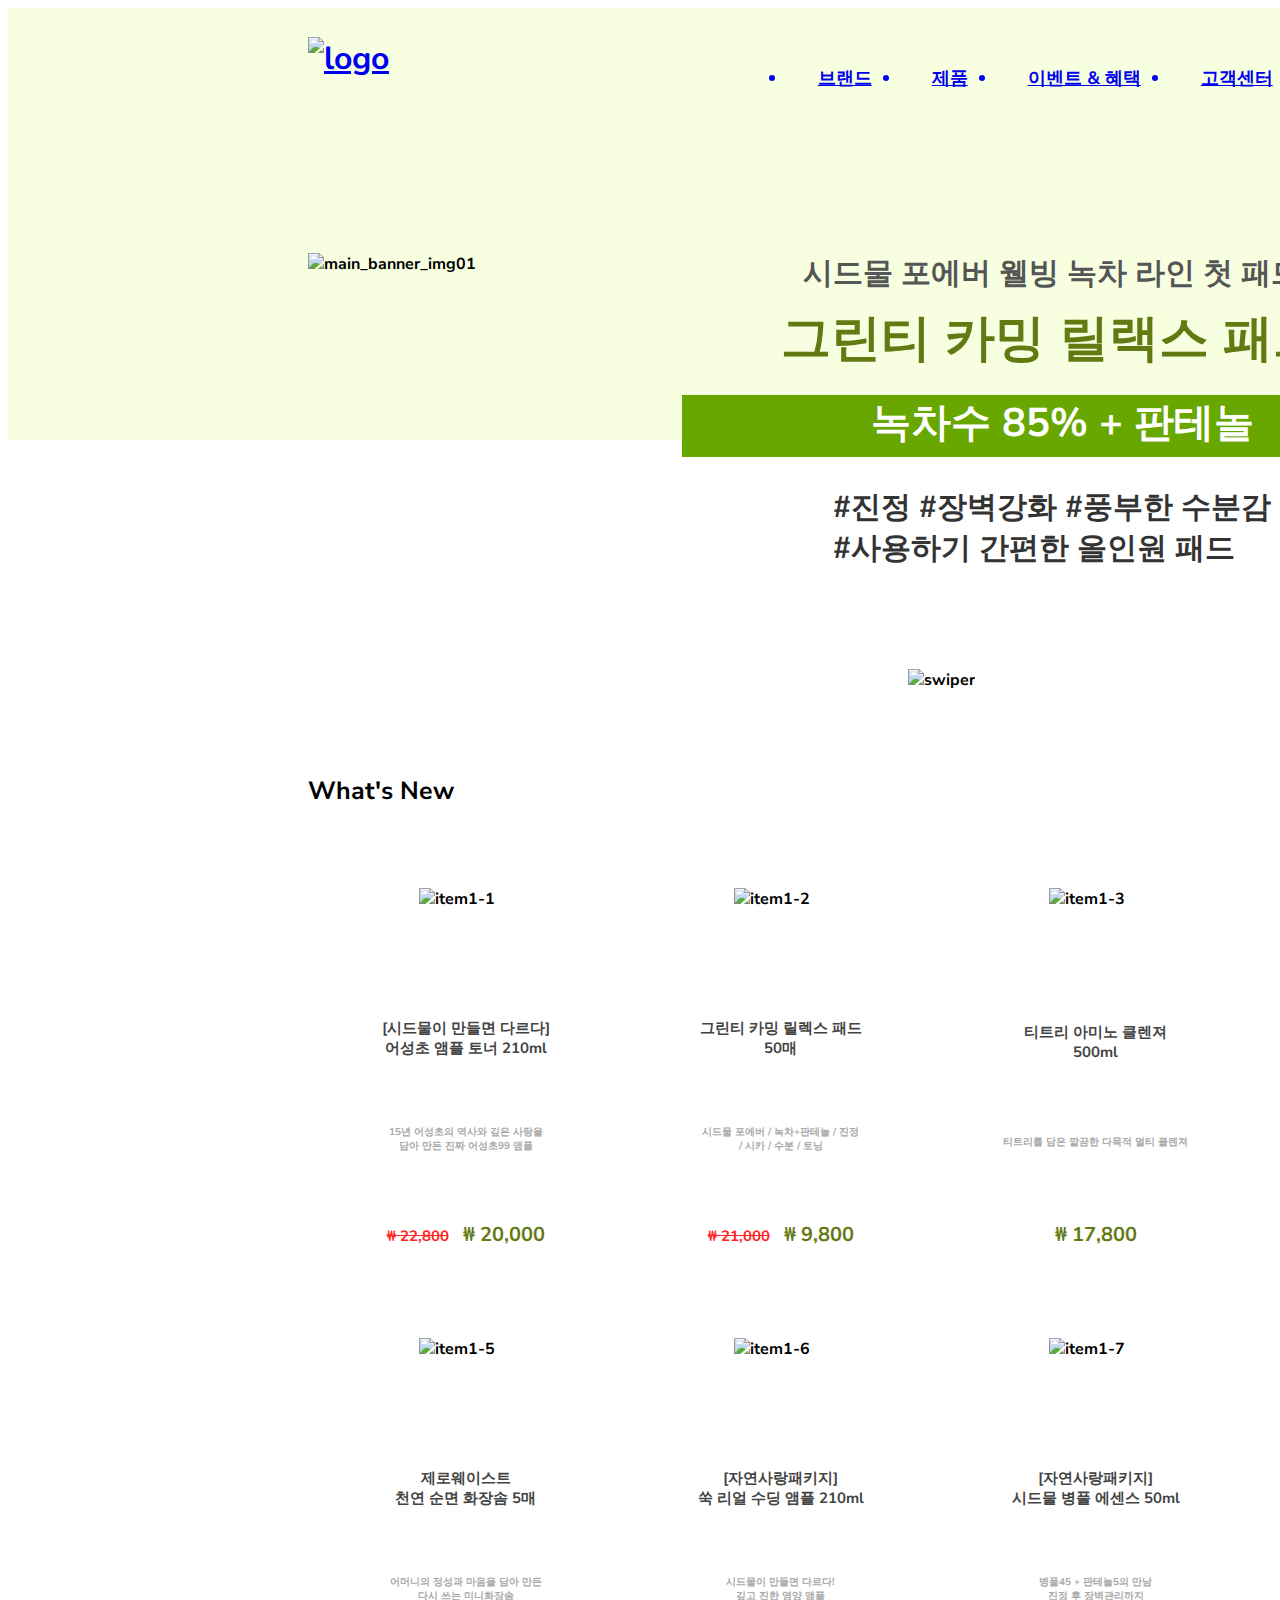
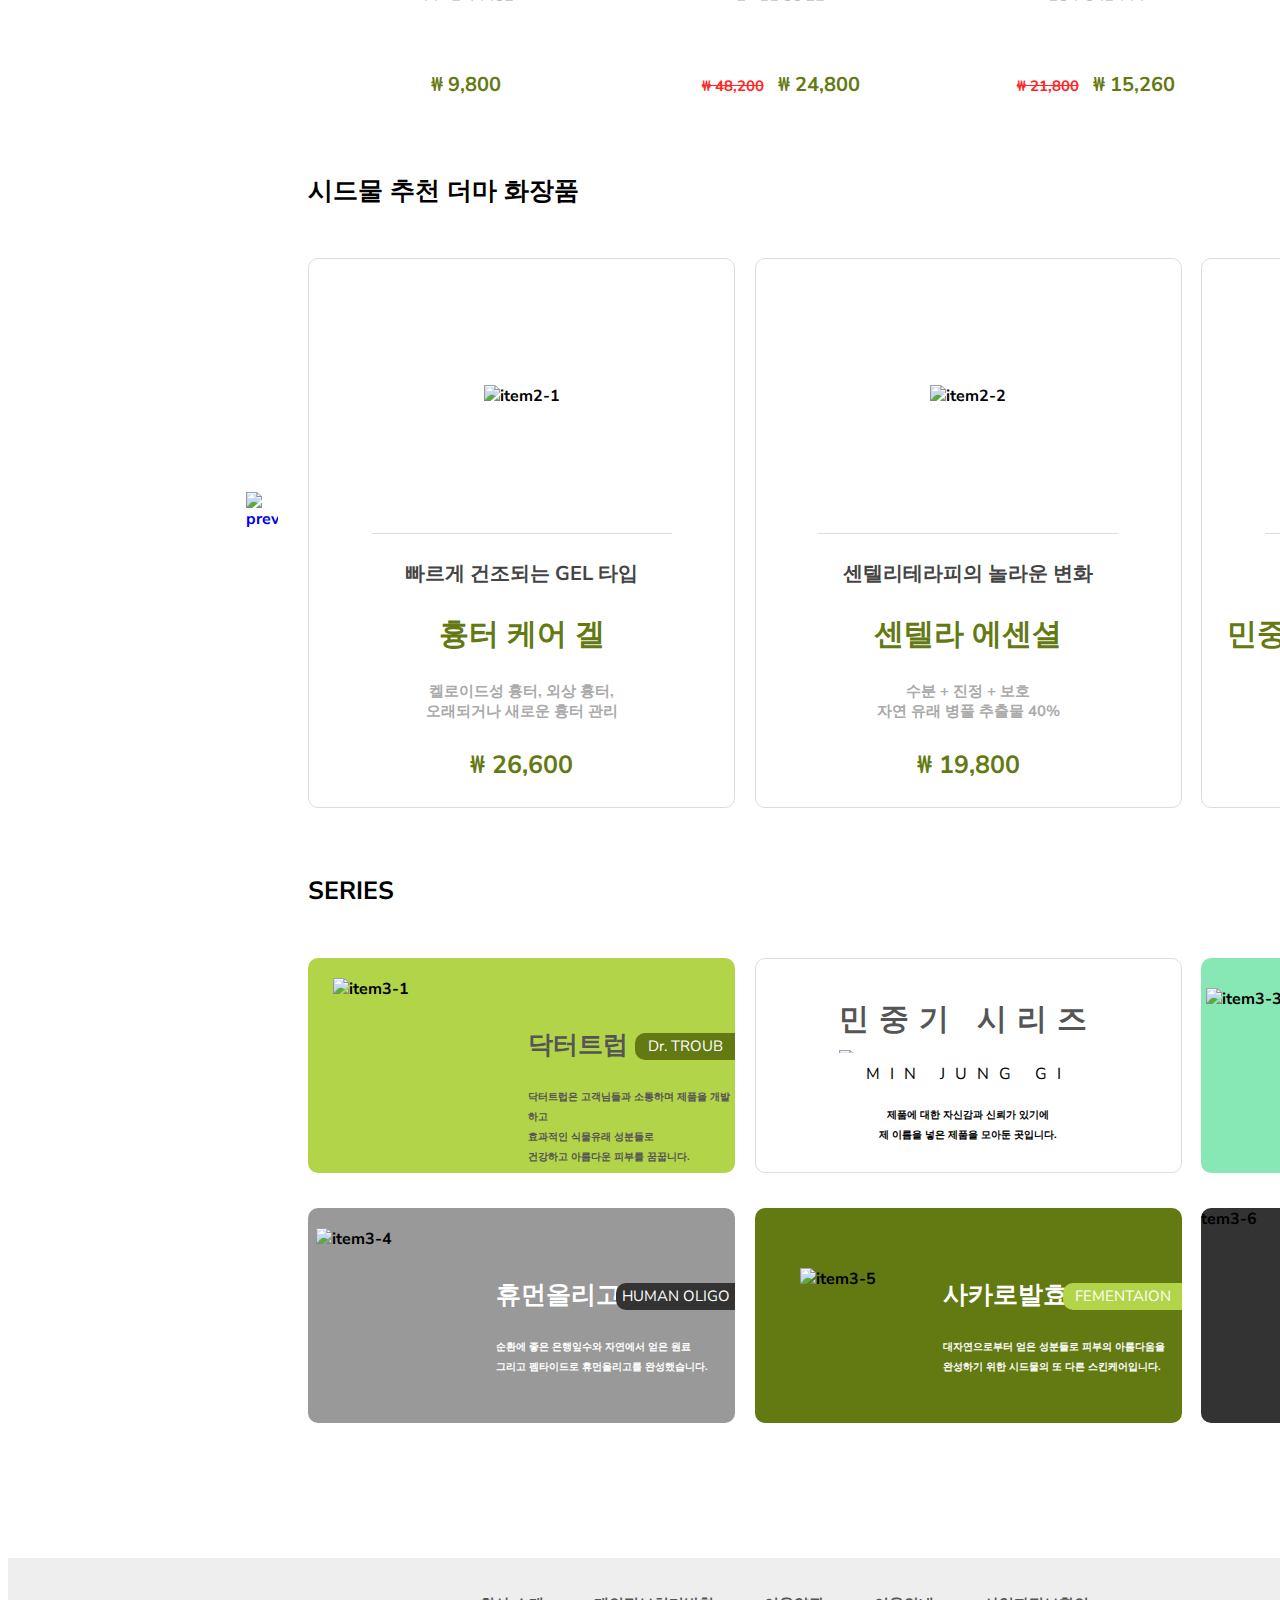
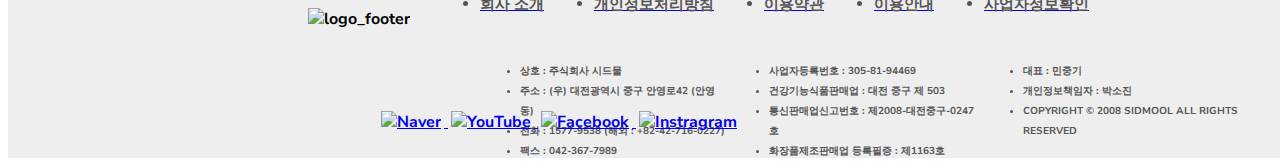
==== index.html @ 6f321678 "Add files via upload" ====
<!DOCTYPE html>
<html lang="en">
<head>
    <meta charset="UTF-8">
    <meta http-equiv="X-UA-Compatible" content="IE=edge">
    <meta name="viewport" content="width=device-width, initial-scale=1.0">
    <title>시드물 - 피부의 고향</title>
    <link rel="stylesheet" href="css/common/reset.css" type="text/css">
    <link rel="stylesheet" href="css/index.css" type="text/css">
    <link rel="preconnect" href="https://fonts.googleapis.com">
    <link rel="preconnect" href="https://fonts.gstatic.com" crossorigin>
    <link href="https://fonts.googleapis.com/css2?family=Nunito+Sans:ital,wght@0,200;0,300;0,400;0,600;0,700;0,800;0,900;1,200;1,300;1,400;1,600;1,700;1,800;1,900&display=swap" rel="stylesheet">
</head>
<body>
    <div id="wrap">
        <header>
            <div class="header_box">
                <h1>
                    <a href="index.html">
                        <img src="img/Logo.png" alt="logo">
                    </a>
                </h1>
                <nav>
                    <ul>
                        <a href="#">
                            <li>브랜드</li>
                        </a>
                        <a href="#">
                            <li>제품</li>
                        </a>
                        <a href="#">
                            <li>이벤트 &amp; 혜택</li>
                        </a>
                        <a href="#">
                            <li>고객센터</li>
                        </a>
                    </ul>
                </nav>
                <div class="header_icon">
                    <a href="#">
                        <img src="img/user.png" alt="로그인">
                    </a>
                    <a href="">
                        <img src="img/search.png" alt="검색">
                    </a>
                    <a href="">
                        <img src="img/shopping-bag.png" alt="장바구니">
                    </a>
                </div>
            </div>
        </header>
        <div class="main_banner">
            <div class="main_banner_bg"></div>
            <div class="main_banner_box">
                <img src="img/main_banner_img01.png" alt="main_banner_img01">
                <div class="main_banner_txt">
                    <div>시드물 포에버 웰빙 녹차 라인 첫 패드</div>
                    <div>그린티 카밍 릴랙스 패드</div><br>
                    <div class="banner_txt_box">
                        <span>녹차수 85% &#43; 판테놀</span>
                    </div>
                    <div>&#35;진정 &#35;장벽강화 &#35;풍부한 수분감<br>&#35;사용하기 간편한 올인원 패드</div>
                </div>
                <div class="swiper">
                    <img src="img/swiper.png" alt="swiper">
                </div>
            </div>
        </div>
        <section id="contents1">
            <div class="contents1_title">
                <div>What's New</div>
                <div>
                    <a href="#">자세히 보기</a>
                </div>
            </div>
            <div class="contents1_items">
                <div class="item1-1">
                    <img src="img/item1-1.png" alt="item1-1">
                    <div>&#91;시드물이 만들면 다르다&#93;<br>어성초 앰플 토너 210ml</div>
                    <div>15년 어성초의 역사와 깊은 사랑을<br>담아 만든 진짜 어성초99 앰플</div>
                    <div>
                        <span>&#8361; 22,800</span>
                        <span>&nbsp; &#8361; 20,000</span>
                    </div>
                </div>
                <div class="item1-2">
                    <img src="img/item1-2.png" alt="item1-2">
                    <div>그린티 카밍 릴렉스 패드<br>50매</div>
                    <div>시드물 포에버 &#47; 녹차&#43;판테놀 &#47; 진정<br>&#47; 시카 &#47; 수분 &#47; 토닝</div>
                    <div>
                        <span>&#8361; 21,000</span>
                        <span>&nbsp; &#8361; 9,800</span>
                    </div>
                </div>
                <div class="item1-3">
                    <img src="img/item1-3.png" alt="item1-3">
                    <div>티트리 아미노 클렌져<br>500ml</div>
                    <div>티트리를 담은 깔끔한 다목적 멀티 클렌져</div>
                    <div>&#8361; 17,800</div>
                </div>
                <div class="item1-4">
                    <img src="img/item1-4.png" alt="item1-4">
                    <div>닥터트럽 블래미쉬 스팟<br>리퀴드 컨실러 10g</div>
                    <div>스팟 앰플 컨실러 케어<br>&#43; 커버력 만족 100%</div>
                    <div>&#8361; 12,800</div>
                </div>
                <div class="item1-5">
                    <img src="img/item1-5.png" alt="item1-5">
                    <div>제로웨이스트<br>천연 순면 화장솜 5매</div>
                    <div>어머니의 정성과 마음을 담아 만든<br>다시 쓰는 미니화장솜</div>
                    <div>&#8361; 9,800</div>
                </div>
                <div class="item1-6">
                    <img src="img/item1-6.png" alt="item1-6">
                    <div>&#91;자연사랑패키지&#93;<br>쑥 리얼 수딩 앰플 210ml</div>
                    <div>시드물이 만들면 다르다&#33;<br>깊고 진한 영양 앰플</div>
                    <div>
                        <span>&#8361; 48,200</span>
                        <span>&nbsp; &#8361; 24,800</span>
                    </div>
                </div>
                <div class="item1-7">
                    <img src="img/item1-7.png" alt="item1-7">
                    <div>&#91;자연사랑패키지&#93;<br>시드물 병풀 에센스 50ml</div>
                    <div>병풀45 &#43; 판테놀5의 만남<br>진정 후 장벽관리까지</div>
                    <div>
                        <span>&#8361; 21,800</span>
                        <span>&nbsp; &#8361; 15,260</span>
                    </div>
                </div>
                <div class="item1-8">
                    <img src="img/item1-8.png" alt="item1-8">
                    <div>갈라톡사이드 앰플 수면팩<br>40ml &#91;1&#43;1&#93;</div>
                    <div>잠자는 동안 아름다워지는<br>꿈같은 스킨케어</div>
                    <div>&#8361; 16,800</div>
                </div>
            </div>
        </section>
        <section id="contents2">
            <div class="contents2_title">시드물 추천 더마 화장품</div>
            <span class="prev">
                <a href="#">
                    <img src="img/prev.png" alt="prev">
                </a>
            </span>
            <span class="contents2_items">
                <div class="item2-1">
                    <div>
                        <img src="img/item2-1.png" alt="item2-1">
                    </div>
                    <p></p>
                    <div class="item2-1_txt">
                        <div>빠르게 건조되는 GEL 타입</div>
                        <div>흉터 케어 겔</div>
                        <div>켈로이드성 흉터, 외상 흉터,<br>오래되거나 새로운 흉터 관리</div>
                        <div>&#8361; 26,600</div>
                    </div>
                </div>
                <div class="item2-2">
                    <div>
                        <img src="img/item2-2.png" alt="item2-2">
                    </div>
                    <p></p>
                    <div class="item2-2_txt">
                        <div>센텔리테라피의 놀라운 변화</div>
                        <div>센텔라 에센셜</div>
                        <div>수분 &#43; 진정 &#43; 보호<br>자연 유래 병풀 추출물 40%</div>
                        <div>&#8361; 19,800</div>
                    </div>
                </div>
                <div class="item2-3">
                    <div>
                        <img src="img/item2-3.png" alt="item2-3">
                    </div>
                    <p></p>
                    <div class="item2-3_txt">
                        <div>바이오 기능성 화장품</div>
                        <div>민중기 피브로블라스트 앰플</div>
                        <div>rh-bFGF 20ppm 99%<br>민감한 붉은 피부, 깊은 주름 피부</div>
                        <div>&#8361; 69,800</div>
                    </div>
                </div>
            </span>
            <span class="next">
                <a href="#">
                    <img src="img/next.png" alt="next">
                </a>
            </span>
        </section>
        <section id="contents3">
            <div class="contents3_title">SERIES</div>
            <div class="contents3_items">
                <div class="item3-1">
                    <img src="img/item3-1.png" alt="item3-1">
                    <div>
                        <span>닥터트럽</span>
                        <div class="item3-1_txt_box">
                            <div>Dr. TROUB</div>
                        </div>
                        <div>
                            닥터트럽은 고객님들과 소통하며 제품을 개발하고<br>효과적인 식물유래 성분들로<br>건강하고 아름다운 피부를 꿈꿉니다.
                        </div>
                    </div>
                </div>
                <div class="item3-2">
                    <div>민중기 시리즈</div>
                    <img src="img/item3-2.png" alt="item3-2">
                    <div>MIN JUNG GI</div>
                    <div>
                        제품에 대한 자신감과 신뢰가 있기에<br>제 이름을 넣은 제품을 모아둔 곳입니다.
                    </div>
                </div>
                <div class="item3-3">
                    <img src="img/item3-3.png" alt="item3-3">
                    <div>
                        <span>뷰리즈</span>
                        <div class="item3-3_txt_box">
                            <div>BEAUREEZE</div>
                        </div>
                        <div>Beautiful &#43; Breeze</div>
                        <div>
                            뷰리즈는 아름다움을 담은 봄바람이라는 의미가 담긴<br>시드물이 만들어가는 퍼퓸 화장품 브랜드입니다.
                        </div>
                    </div>
                </div>
                <div class="item3-4">
                    <img src="img/item3-4.png" alt="item3-4">
                    <div>
                        <span>휴먼올리고</span>
                        <div class="item3-4_txt_box">
                            <div>HUMAN OLIGO</div>
                        </div>
                        <div>
                            순환에 좋은 은행잎수와 자연에서 얻은 원료<br>그리고 펨타이드로 휴먼올리고를 완성했습니다.
                        </div>
                    </div>
                </div>
                <div class="item3-5">
                    <img src="img/item3-5.png" alt="item3-5">
                    <div>
                        <span>사카로발효</span>
                        <div class="item3-5_txt_box">
                            <div>FEMENTAION</div>
                        </div>
                        <div>
                            대자연으로부터 얻은 성분들로 피부의 아름다움을<br>완성하기 위한 시드물의 또 다른 스킨케어입니다.
                        </div>
                    </div>
                </div>
                <div class="item3-6">
                    <img src="img/item3-6.png" alt="item3-6">
                    <div>
                        <span>아크바이</span>
                        <div class="item3-6_txt_box">
                            <div>ACBYE</div>
                        </div>
                        <div>
                            대자연으로부터 얻은 성분들로 피부의 아름다움을<br>완성하기 위한 시드물의 또 다른 스킨케어입니다.
                        </div>
                    </div>
                </div>
            </div>
        </section>
        <footer>
            <div class="footer_box">
                <img src="img/Logo(footer).png" alt="logo_footer">
                <div class="footer_txt">
                    <div>
                        <ul>
                            <a href="#">
                                <li>회사 소개</li>
                            </a>
                            <a href="#">
                                <li>개인정보처리방침</li>
                            </a>
                            <a href="#">
                                <li>이용약관</li>
                            </a>
                            <a href="#">
                                <li>이용안내</li>
                            </a>
                            <a href="#">
                                <li>사업자정보확인</li>
                            </a>
                        </ul>
                    </div>
                    <div>
                        <ul>
                            <li>상호 &#58; 주식회사 시드물</li>
                            <li>주소 &#58; &#40;우&#41; 대전광역시 중구 안영로42 &#40;안영동&#41;</li>
                            <li>전화 &#58; 1577-9538 &#40;해외 &#58; &#43;82-42-716-0227&#41;</li>
                            <li>팩스 &#58; 042-367-7989</li>
                        </ul>
                        <ul>
                            <li>사업자등록번호 &#58; 305-81-94469</li>
                            <li>건강기능식품판매업 &#58; 대전 중구 제 503</li>
                            <li>통신판매업신고번호 &#58; 제2008-대전중구-0247호</li>
                            <li>화장품제조판매업 등록필증 &#58; 제1163호</li>
                        </ul>
                        <ul>
                            <li>대표 &#58; 민중기</li>
                            <li>개인정보책임자 &#58; 박소진</li>
                            <li>COPYRIGHT &copy; 2008 SIDMOOL ALL RIGHTS RESERVED</li>
                        </ul>
                    </div>
                </div>
                <span class="sns">
                    <a href="#">
                        <img src="img/n.png" alt="Naver">
                    </a>
                    <a href="#">
                        <img src="img/youtube.png" alt="YouTube">
                    </a>
                    <a href="#">
                        <img src="img/facebook.png" alt="Facebook">
                    </a>
                    <a href="#">
                        <img src="img/instagram.png" alt="Instragram">
                    </a>
                </span>
                <span>
                    <a href="#">
                        <img src="img/up-arrow.png" alt="top">
                    </a>
                </span>
            </div>
        </footer>
    </div>
</body>
</html>
---- css/index.css ----
@charset "utf-8";

@font-face {
    font-family: 'NanumSquareRound';
    src: url('https://cdn.jsdelivr.net/gh/projectnoonnu/noonfonts_two@1.0/NanumSquareRound.woff') format('woff');
    font-weight: normal;
    font-style: normal;
}

body {
    font-family: 'Nunito Sans', 'NanumSquareRound';
    font-weight: bold;
}

#wrap {
    width: 1920px;
    overflow: hidden;
}

header {
    width: 100%;
    height: 100px;
    background-color: #f8ffe0;
}

.header_box {
    width: 1320px;
    height: 100px;
    margin: 0 auto;
    display: flex;
    align-items: center;
}

h1 {
    width: 204px;
}

header h1 img {
    width: 193px;
    height: 52px;
}

.header_icon img:hover {
    transform: scale(1.2);
}

nav {
    width: 895px;
    height: 20px;
}

nav > ul {
    display: flex;
    justify-content: flex-end;
    font-size: 18px;
}

nav li {
    padding: 0 30px;
}

nav li:hover {
    color: #637912;
}

.header_icon {
    padding-left: 70px;
    display: flex;
    align-items: center;
}

.header_icon img {
    padding-left: 30px;
}

.main_banner {
    width: 100%;
    height: 600px;
    position: relative;
    display: flex;
    justify-content: center;
}

.main_banner_bg {
    position: absolute;
    width: 100%;
    height: 332px;
    background-color: #f8ffe0;    
}

.main_banner_box {
    position: absolute;
    width: 1320px;
    margin-top: 145px;
}

.main_banner_box img {
    float: left;
}

.main_banner_txt {
    display: flex;
    flex-direction: column;
    align-items: center;
}

.main_banner_txt div:first-child {
    font-size: 30px;
    font-weight: bold;
    color: #555;
    margin-bottom: 10px;
}

.main_banner_txt div:nth-child(2) {
    font-size: 50px;
    font-weight: 900;
    color: #637912;
}

.banner_txt_box {
    width: 760px;
    height: 62px;
    margin-left: 20px;
    background-color: #68a700;
    display: flex;
    justify-content: center;
}

.banner_txt_box span {
    font-size: 40px;
    font-weight: bold;
    color: #fff;
}

.main_banner_txt div:last-child {
    font-size: 30px;
    font-weight: bold;
    color: #333;
    margin-top: 30px;
}

.swiper {
    padding: 100px 0 0 600px;
}

#contents1 {
    width: 1320px;
    height: 1000px;
    margin: 0 auto;
}

.contents1_title,
.contents2_title {
    width: 1320px;
    height: 100px;
}

.contents1_title div:first-child {
    font-size: 25px;
    /* font-weight: 500; */
    margin-top: 66px;
    float: left;
}

.contents1_title div:last-child {
    width: 80px;
    height: 20px;
    font-size: 15px;
    color: #aaa;
    text-align: center;
    line-height: 20px;
    border-bottom: 1px solid #aaa;
    padding-bottom: 3px;
    margin-top: 66px;
    float: right;
}

.contents1_title div:last-child a {
    color: #aaa;
}

.contents1_items {
    width: 1320px;
    height: 900px;
    display: flex;
    flex-flow: row wrap;
}

.item1-1, .item1-2,
.item1-3, .item1-4,
.item1-5, .item1-6,
.item1-7, .item1-8 {
    width: 315px;
    height: 440px;
    display: flex;
    flex-direction: column;
    justify-content: space-between;
    align-items: center;
}

.item1-1 img, .item1-2 img,
.item1-3 img, .item1-4 img,
.item1-5 img, .item1-6 img,
.item1-7 img, .item1-8 img {
    width: 93px;
    margin: 80px 112px 40px;
}

.item1-1 div:first-of-type,
.item1-2 div:first-of-type,
.item1-3 div:first-of-type,
.item1-4 div:first-of-type,
.item1-5 div:first-of-type,
.item1-6 div:first-of-type,
.item1-7 div:first-of-type,
.item1-8 div:first-of-type {
    color: #444;
    font-size: 15px;
    text-align: center;
}

.item1-1 div:nth-of-type(2),
.item1-2 div:nth-of-type(2),
.item1-3 div:nth-of-type(2),
.item1-4 div:nth-of-type(2),
.item1-5 div:nth-of-type(2),
.item1-6 div:nth-of-type(2),
.item1-7 div:nth-of-type(2),
.item1-8 div:nth-of-type(2) {
    color: #aaa;
    font-size: 10px;
    text-align: center;
}

.item1-1 span:first-of-type,
.item1-2 span:first-of-type,
.item1-6 span:first-of-type,
.item1-7 span:first-of-type {
    color: #ff2626;
    font-size: 15px;
    text-decoration: line-through;
    text-align: center;
}

.item1-1 span:last-of-type,
.item1-2 span:last-of-type,
.item1-6 span:last-of-type,
.item1-7 span:last-of-type {
    color: #637912;
    font-size: 20px;
}

.item1-3 div:last-of-type,
.item1-4 div:last-of-type,
.item1-5 div:last-of-type,
.item1-8 div:last-of-type {
    color: #637912;
    font-size: 20px;
}

#contents2 {
    width: 100%;
    height: 700px;
    margin: 0 auto;
}

.contents2_title, .contents3_title {
    width: 1320px;
    height: 100px;
    margin: 0 auto;
    font-size: 25px;
    display: flex;
    align-items: flex-end;
}

.prev {
    position: relative;
    width: 300px;
    height: 600px;
    float: left;
}

.prev img {
    position: absolute;
    top: 284px;
    left: 238px;
    right: 30px;
}

.contents2_items {
    width: 1320px;
    height: 600px;
    float: left;
    display: flex;
    flex-flow: row wrap;
    justify-content: space-between;
}

.item2-1, .item2-2, .item2-3 {
    width: 427px;
    height: 550px;
    border: 1px solid #ddd;
    border-radius: 10px;
    box-sizing: border-box;
    margin-top: 50px;
}

.item2-1 > div:first-of-type,
.item2-2 > div:first-of-type,
.item2-3 > div:first-of-type {
    width: 100%;
    height: 50%;
    display: flex;
    justify-content: center;
    align-items: center;
}

.item2-1 > p, .item2-2 > p, .item2-3 > p {
    width: 300px;
    border-bottom: 1px solid #ddd;
    margin: 0 auto;
}

.item2-1_txt, .item2-2_txt, .item2-3_txt {
    width: 100%;
    height: 50%;
    display: flex;
    flex-direction: column;
    justify-content: space-evenly;
    align-items: center;
}

.item2-1_txt div:first-child,
.item2-2_txt div:first-child,
.item2-3_txt div:first-child {
    font-size: 20px;
    color: #444;
}

.item2-1_txt div:nth-child(2),
.item2-2_txt div:nth-child(2),
.item2-3_txt div:nth-child(2) {
    font-size: 30px;
    color: #637912;
}

.item2-1_txt div:nth-child(3),
.item2-2_txt div:nth-child(3),
.item2-3_txt div:nth-child(3) {
    font-size: 15px;
    color: #aaa;
    text-align: center;
}

.item2-1_txt div:nth-child(4),
.item2-2_txt div:nth-child(4),
.item2-3_txt div:nth-child(4) {
    font-size: 25px;
    color: #637912;
}

.next {
    position: relative;
    width: 300px;
    height: 600px;
    float: right;
}

.next img {
    position: relative;
    top: 284px;
    left: 30px;
}

#contents3 {
    width: 1320px;
    height: 600px;
    margin: 0 auto 150px;
}

.contents3_items {
    width: 100%;
    height: 500px;
    margin-top: 50px;
    display: flex;
    flex-flow: row wrap;
    justify-content: space-between;
}

.item3-1 {
    width: 427px;
    height: 215px;
    background-color: #b2d448;
    border-radius: 10px;
    position: relative;
    overflow: hidden;
}

.item3-1 img {
    width: 167px;
    height: 208px;
    position: absolute;
    top: 20px;
    left: 25px;
    object-fit: cover;
}

.item3-1 > div {
    position: absolute;
    top: 70px;
    left: 220px;
}

.item3-1 > div > span {
    font-size: 25px;
    color: #555;
}

.item3-1_txt_box {
    display: inline-block;
    width: 100px;
    height: 27px;
    border-radius: 10px 0 0 10px;
    background-color: #637912;
    position: absolute;
    left: 107px;
    top: 5px;
}

.item3-1_txt_box > div {
    font-size: 15px;
    color: #fff;
    font-weight: 400;
    line-height: 27px;
    text-align: center;
}

.item3-1 > div > div:last-child {
    font-size: 10px;
    line-height: 20px;
    color: #555;
    padding-top: 25px;
}

.item3-2 {
    width: 427px;
    height: 215px;
    border: 1px solid #ddd;
    box-sizing: border-box;
    border-radius: 10px;
    text-align: center;
    display: flex;
    flex-direction: column;
    align-items: center;
}

.item3-2 img {
    width: 258px;
    height: 3px;
}

.item3-2 > div:first-of-type {
    font-size: 30px;
    color: #555;
    letter-spacing: 10px;
    margin: 40px 0 10px;
}

.item3-2 > div:nth-of-type(2) {
    font-weight: 400;
    letter-spacing: 10px;
    margin: 10px 0 20px;
}

.item3-2 > div:last-of-type {
    font-size: 10px;
    line-height: 20px;
}

.item3-3 {
    width: 427px;
    height: 215px;
    background-color: #87e8b5;
    border-radius: 10px;
    position: relative;
    overflow: hidden;
}

.item3-3 img {
    width: 192px;
    height: 230px;
    position: absolute;
    top: 30px;
    left: 5px;
    object-fit: cover;
}

.item3-3 > div {
    position: absolute;
    top: 55px;
    left: 205px;
}

.item3-3 > div > span {
    font-size: 25px;
    color: #fff;
}

.item3-3_txt_box {
    display: inline-block;
    width: 130px;
    height: 27px;
    border-radius: 10px 0 0 10px;
    background-color: #138749;
    position: absolute;
    left: 107px;
    top: 5px;
}

.item3-3_txt_box > div {
    font-size: 15px;
    color: #fff;
    font-weight: 400;
    line-height: 27px;
    text-align: center;
}

.item3-3 > div > div:nth-of-type(2) {
    font-size: 15px;
    color: #fff;
    padding-top: 20px;
}

.item3-3 > div > div:last-of-type {
    font-size: 10px;
    line-height: 20px;
    color: #fff;
    padding-top: 20px;
}

.item3-4 {
    width: 427px;
    height: 215px;
    background-color: #999;
    border-radius: 10px;
    position: relative;
    overflow: hidden;
}

.item3-4 img {
    width: 181px;
    height: 205px;
    position: absolute;
    top: 20px;
    left: 8px;
    object-fit: cover;
}

.item3-4 > div {
    position: absolute;
    top: 70px;
    left: 188px;
}

.item3-4 > div > span {
    font-size: 25px;
    color: #fff;
}

.item3-4_txt_box {
    display: inline-block;
    width: 120px;
    height: 27px;
    border-radius: 10px 0 0 10px;
    background-color: #333;
    position: absolute;
    left: 120px;
    top: 5px;
}

.item3-4_txt_box > div {
    font-size: 15px;
    color: #fff;
    font-weight: 400;
    line-height: 27px;
    text-align: center;
}

.item3-4 > div > div:last-child {
    font-size: 10px;
    line-height: 20px;
    color: #fff;
    padding-top: 25px;
}

.item3-5 {
    width: 427px;
    height: 215px;
    background-color: #637912;
    border-radius: 10px;
    position: relative;
    overflow: hidden;
}

.item3-5 img {
    width: 121px;
    height: 161px;
    position: absolute;
    top: 60px;
    left: 45px;
    object-fit: cover;
}

.item3-5 > div {
    position: absolute;
    top: 70px;
    left: 188px;
}

.item3-5 > div > span {
    font-size: 25px;
    color: #fff;
}

.item3-5_txt_box {
    display: inline-block;
    width: 120px;
    height: 27px;
    border-radius: 10px 0 0 10px;
    background-color: #b2d448;
    position: absolute;
    left: 120px;
    top: 5px;
}

.item3-5_txt_box > div {
    font-size: 15px;
    color: #fff;
    font-weight: 400;
    line-height: 27px;
    text-align: center;
}

.item3-5 > div > div:last-child {
    font-size: 10px;
    line-height: 20px;
    color: #fff;
    padding-top: 25px;
}

.item3-6 {
    width: 427px;
    height: 215px;
    background-color: #333;
    border-radius: 10px;
    position: relative;
    overflow: hidden;
}

.item3-6 img {
    width: 219px;
    height: 259px;
    position: absolute;
    left: -20px;
    object-fit: cover;
}

.item3-6 > div {
    position: absolute;
    top: 70px;
    left: 205px;
}

.item3-6 > div > span {
    font-size: 25px;
    color: #fff;
}

.item3-6_txt_box {
    display: inline-block;
    width: 120px;
    height: 27px;
    border-radius: 10px 0 0 10px;
    background-color: #999;
    position: absolute;
    left: 120px;
    top: 5px;
}

.item3-6_txt_box > div {
    font-size: 15px;
    color: #444;
    font-weight: 400;
    line-height: 27px;
    text-align: center;
}

.item3-6 > div > div:last-child {
    font-size: 10px;
    line-height: 20px;
    color: #fff;
    padding-top: 25px;
}

footer {
    width: 100%;
    height: 200px;
    background-color: #eee;
}

.footer_box {
    width: 1320px;
    height: 200px;
    margin: 0 auto;
}

.footer_box > img {
    float: left;
    margin-top: 50px;
}

.footer_txt {
    width: 822px;
    height: 130px;
    padding-left: 70px;
    float: left;
}

.footer_txt > div:first-of-type ul {
    display: flex;
    justify-content: flex-start;
    padding: 20px 0 15px;
}

.footer_txt > div:first-of-type ul li {
    font-size: 15px;
    color: #555;
    padding-right: 50px;
}

.footer_txt > div:nth-of-type(2) {
    width: 815px;
    height: 100px;
    display: flex;
    justify-content: space-between;
}

.footer_txt > div:nth-of-type(2) li {
    font-size: 10px;
    color: #555;
    line-height: 20px;
}

.sns {
    float: left;
    margin: 20px 0 0 70px;
}

.sns img {
    padding: 3px;
}

.sns img:hover {
    transform: scale(1.2);
}

.footer_box span:last-of-type {
    float: right;
    margin-top: 20px;
}

.footer_box span:last-of-type:hover {
    transform: scale(1.2);
}
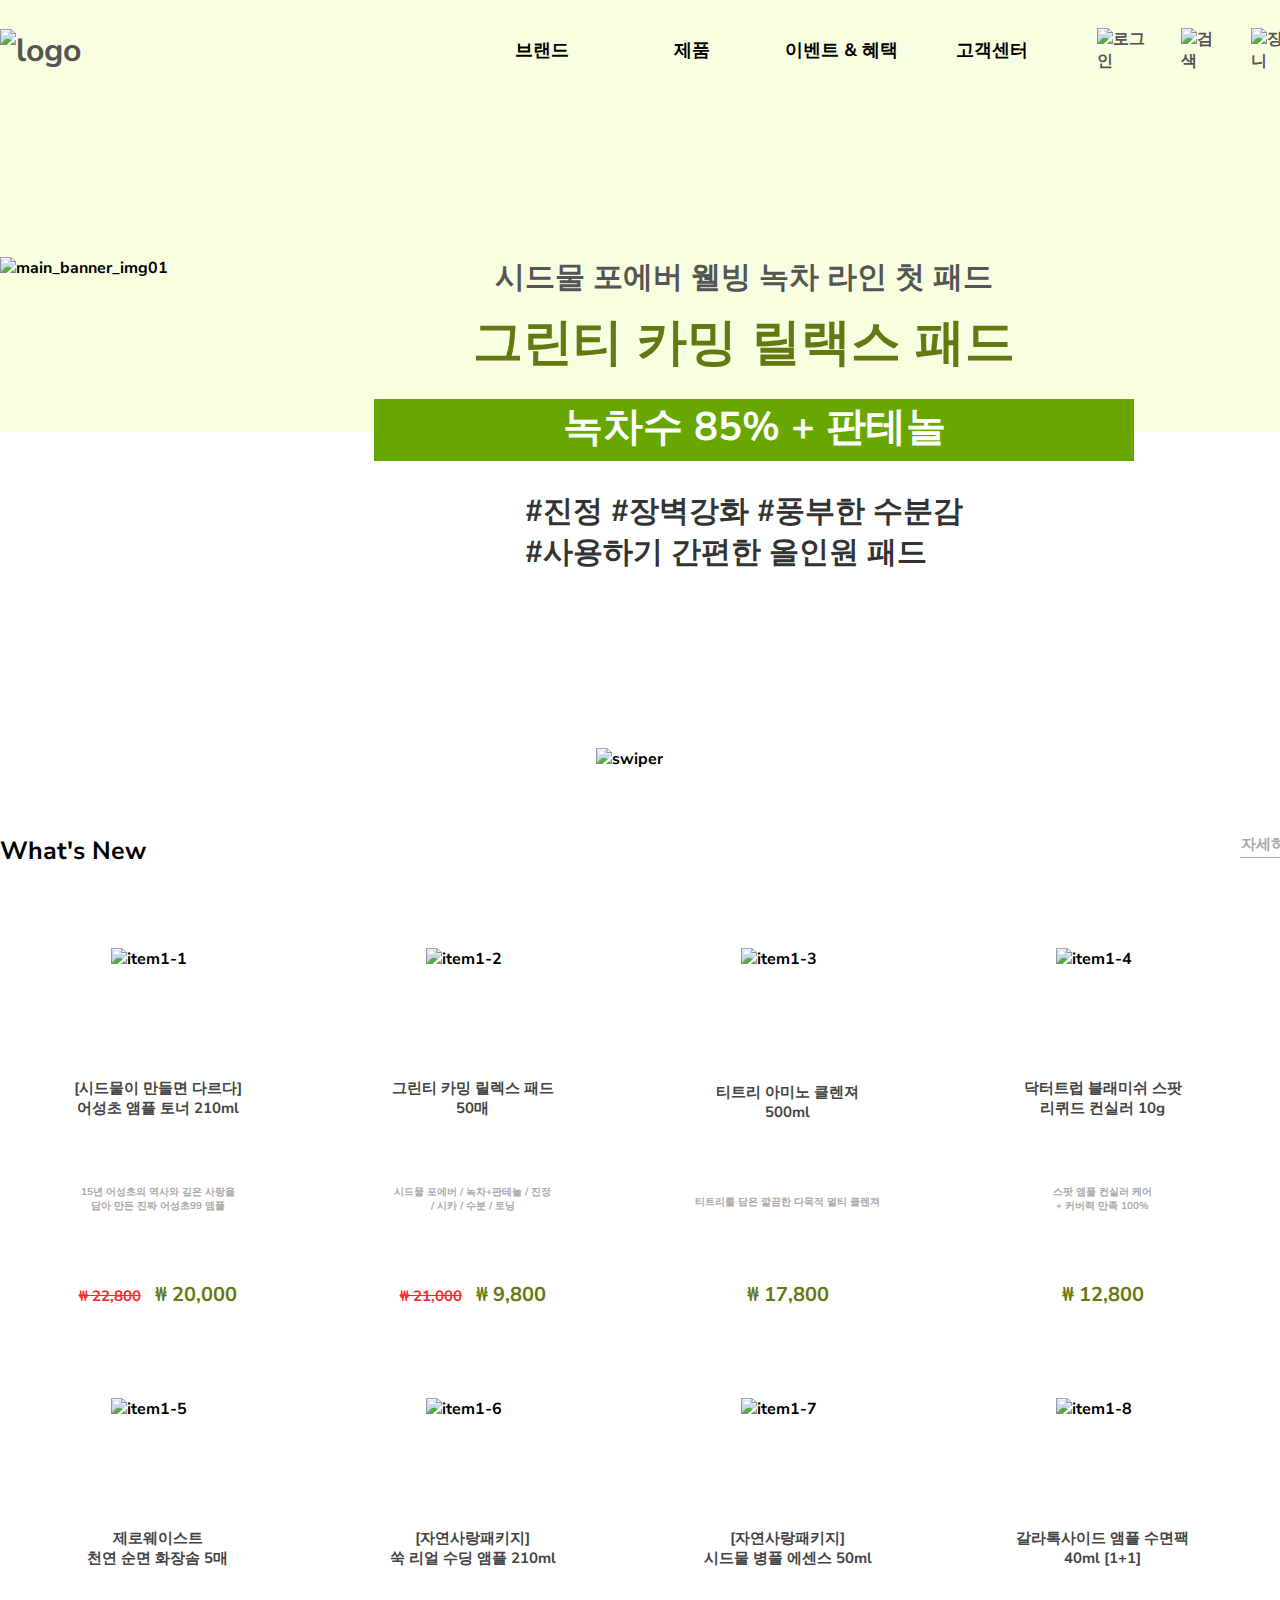
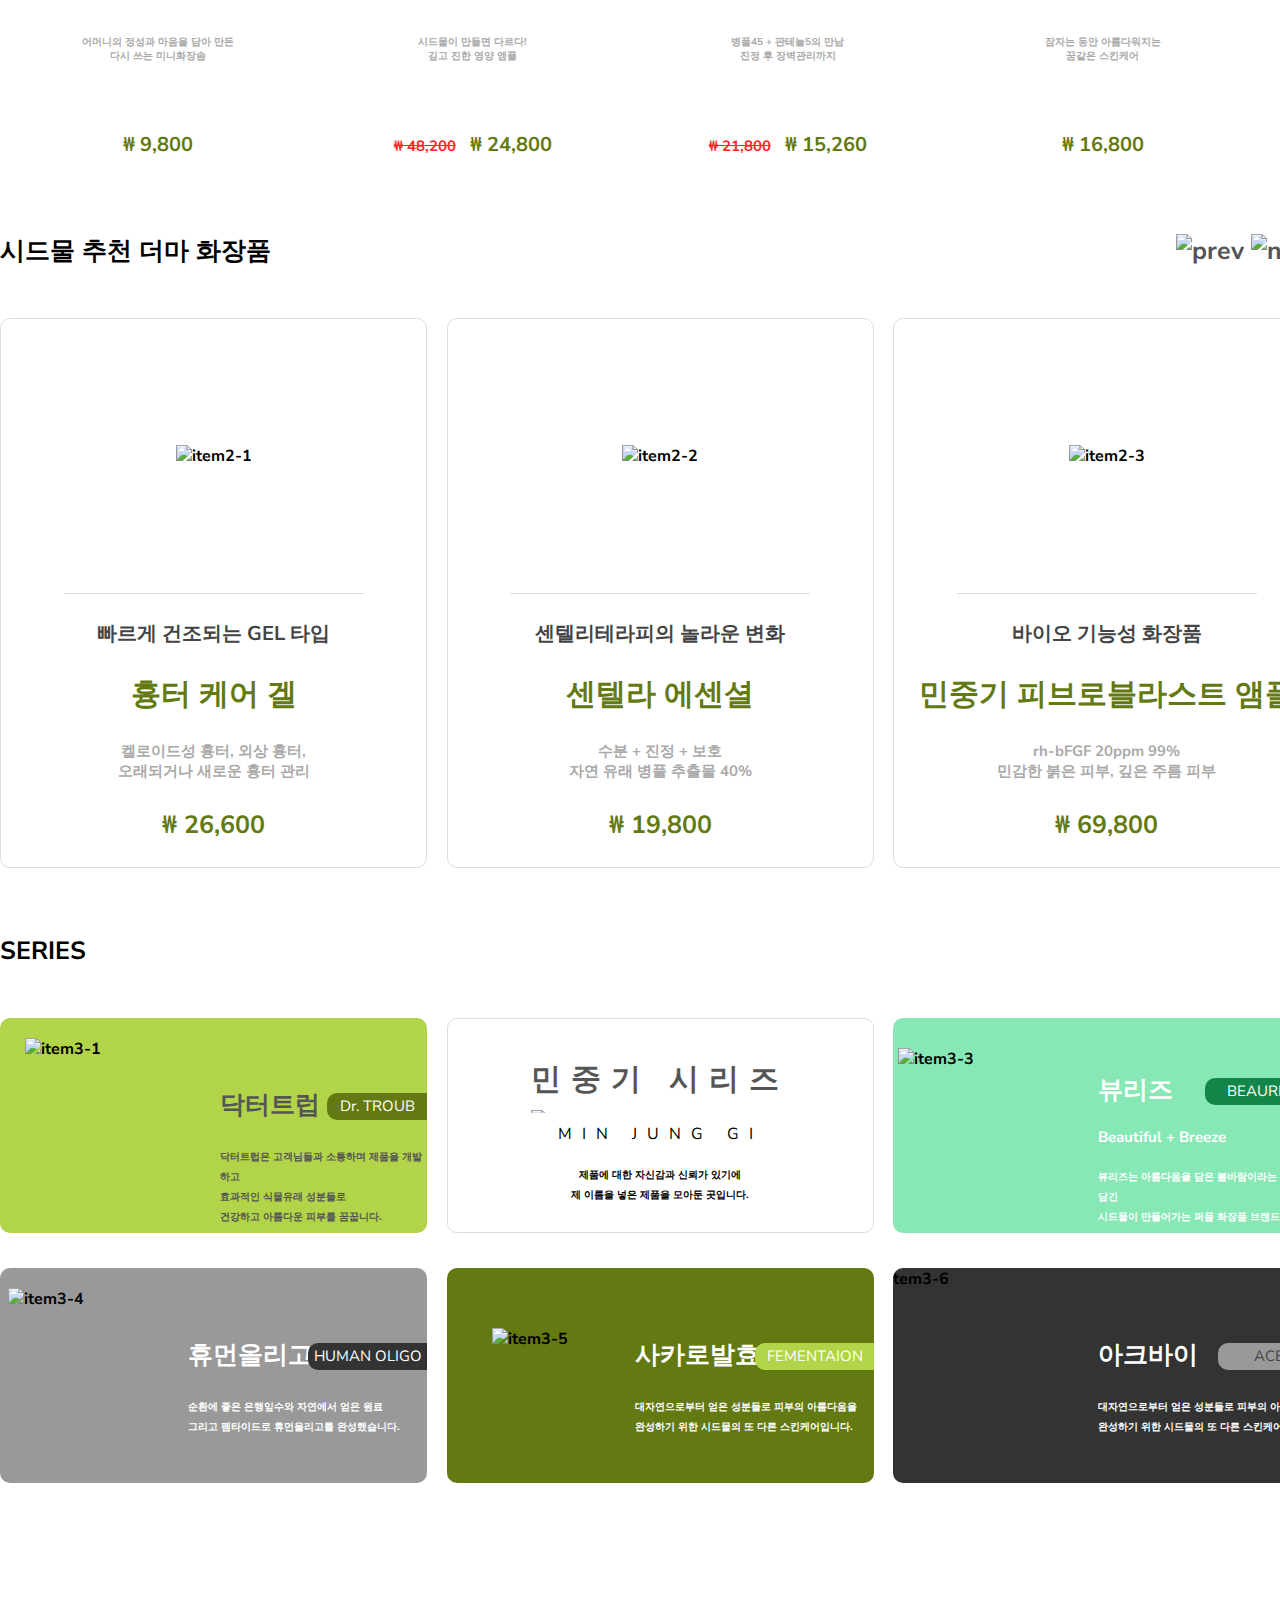
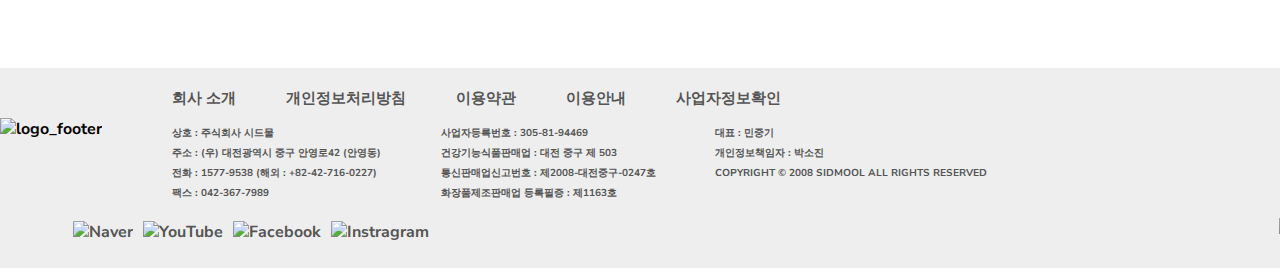
==== commit 5079a04a: "Add files via upload" ====
--- a/index.html
+++ b/index.html
@@ -14,36 +14,59 @@
 <body>
     <div id="wrap">
         <header>
+            <!-- 헤더영역 박스 -->
             <div class="header_box">
+                <!-- 로고 -->
                 <h1>
                     <a href="index.html">
                         <img src="img/Logo.png" alt="logo">
                     </a>
                 </h1>
+                <!-- 전체 메인 메뉴 -->
                 <nav>
-                    <ul>
-                        <a href="#">
-                            <li>브랜드</li>
-                        </a>
-                        <a href="#">
-                            <li>제품</li>
-                        </a>
-                        <a href="#">
-                            <li>이벤트 &amp; 혜택</li>
-                        </a>
-                        <a href="#">
-                            <li>고객센터</li>
-                        </a>
+                    <ul class="gnb">
+                        <li>브랜드
+                            <ul class="submenu">
+                                <li>브랜드 소개</li>
+                                <li>브랜드 연혁</li>
+                                <li>오시는 길</li>
+                            </ul>
+                        </li>
+                        <li>제품
+                            <ul class="submenu">
+                                <li><a href="#">베스트 &amp; 신제품</a></li>
+                                <li><a href="#">스킨케어</a></li>
+                                <li><a href="#">메이크업</a></li>
+                                <li><a href="#">남성</a></li>
+                                <li><a href="#">바디 &amp; 헤어</a></li>
+                                <li><a href="#">화장 소품</a></li>
+                                <li><a href="# ">건강식품</a></li>
+                            </ul>
+                        </li>
+                        <li>이벤트 &amp; 혜택
+                            <ul class="submenu">
+                                <li><a href="#">진행 중인 이벤트</a></li>
+                                <li><a href="#">등급별 할인 &amp; 사은품</a></li>
+                            </ul>
+                        </li>
+                        <li>고객센터
+                            <ul class="submenu">
+                                <li><a href="#">공지사항</a></li>
+                                <li><a href="#">FAQ</a></li>
+                                <li><a href="#">1&#58;1 문의</a></li>
+                                <li><a href="#">해외배송</a></li>
+                            </ul>
+                        </li>
                     </ul>
                 </nav>
                 <div class="header_icon">
-                    <a href="#">
+                    <a href="login.html">
                         <img src="img/user.png" alt="로그인">
                     </a>
-                    <a href="">
+                    <a href="#">
                         <img src="img/search.png" alt="검색">
                     </a>
-                    <a href="">
+                    <a href="#">
                         <img src="img/shopping-bag.png" alt="장바구니">
                     </a>
                 </div>
@@ -60,207 +83,209 @@
                         <span>녹차수 85% &#43; 판테놀</span>
                     </div>
                     <div>&#35;진정 &#35;장벽강화 &#35;풍부한 수분감<br>&#35;사용하기 간편한 올인원 패드</div>
-                </div>
-                <div class="swiper">
-                    <img src="img/swiper.png" alt="swiper">
-                </div>
+                </div>                
+            </div>
+            <div class="swiper">
+                <img src="img/swiper.png" alt="swiper">
             </div>
         </div>
-        <section id="contents1">
-            <div class="contents1_title">
-                <div>What's New</div>
-                <div>
-                    <a href="#">자세히 보기</a>
-                </div>
-            </div>
-            <div class="contents1_items">
-                <div class="item1-1">
-                    <img src="img/item1-1.png" alt="item1-1">
-                    <div>&#91;시드물이 만들면 다르다&#93;<br>어성초 앰플 토너 210ml</div>
-                    <div>15년 어성초의 역사와 깊은 사랑을<br>담아 만든 진짜 어성초99 앰플</div>
+        <div id="contents_wrap">
+            <section id="contents1">
+                <div class="contents1_title">
+                    <div>What's New</div>
                     <div>
-                        <span>&#8361; 22,800</span>
-                        <span>&nbsp; &#8361; 20,000</span>
-                    </div>
-                </div>
-                <div class="item1-2">
-                    <img src="img/item1-2.png" alt="item1-2">
-                    <div>그린티 카밍 릴렉스 패드<br>50매</div>
-                    <div>시드물 포에버 &#47; 녹차&#43;판테놀 &#47; 진정<br>&#47; 시카 &#47; 수분 &#47; 토닝</div>
+                        <a href="#">자세히 보기</a>
+                    </div>
+                </div>
+                <div class="contents1_items">
+                    <div class="item1-1">
+                        <img src="img/item1-1.png" alt="item1-1">
+                        <div>&#91;시드물이 만들면 다르다&#93;<br>어성초 앰플 토너 210ml</div>
+                        <div>15년 어성초의 역사와 깊은 사랑을<br>담아 만든 진짜 어성초99 앰플</div>
+                        <div>
+                            <span>&#8361; 22,800</span>
+                            <span>&nbsp; &#8361; 20,000</span>
+                        </div>
+                    </div>
+                    <div class="item1-2">
+                        <img src="img/item1-2.png" alt="item1-2">
+                        <div>그린티 카밍 릴렉스 패드<br>50매</div>
+                        <div>시드물 포에버 &#47; 녹차&#43;판테놀 &#47; 진정<br>&#47; 시카 &#47; 수분 &#47; 토닝</div>
+                        <div>
+                            <span>&#8361; 21,000</span>
+                            <span>&nbsp; &#8361; 9,800</span>
+                        </div>
+                    </div>
+                    <div class="item1-3">
+                        <img src="img/item1-3.png" alt="item1-3">
+                        <div>티트리 아미노 클렌져<br>500ml</div>
+                        <div>티트리를 담은 깔끔한 다목적 멀티 클렌져</div>
+                        <div>&#8361; 17,800</div>
+                    </div>
+                    <div class="item1-4">
+                        <img src="img/item1-4.png" alt="item1-4">
+                        <div>닥터트럽 블래미쉬 스팟<br>리퀴드 컨실러 10g</div>
+                        <div>스팟 앰플 컨실러 케어<br>&#43; 커버력 만족 100%</div>
+                        <div>&#8361; 12,800</div>
+                    </div>
+                    <div class="item1-5">
+                        <img src="img/item1-5.png" alt="item1-5">
+                        <div>제로웨이스트<br>천연 순면 화장솜 5매</div>
+                        <div>어머니의 정성과 마음을 담아 만든<br>다시 쓰는 미니화장솜</div>
+                        <div>&#8361; 9,800</div>
+                    </div>
+                    <div class="item1-6">
+                        <img src="img/item1-6.png" alt="item1-6">
+                        <div>&#91;자연사랑패키지&#93;<br>쑥 리얼 수딩 앰플 210ml</div>
+                        <div>시드물이 만들면 다르다&#33;<br>깊고 진한 영양 앰플</div>
+                        <div>
+                            <span>&#8361; 48,200</span>
+                            <span>&nbsp; &#8361; 24,800</span>
+                        </div>
+                    </div>
+                    <div class="item1-7">
+                        <img src="img/item1-7.png" alt="item1-7">
+                        <div>&#91;자연사랑패키지&#93;<br>시드물 병풀 에센스 50ml</div>
+                        <div>병풀45 &#43; 판테놀5의 만남<br>진정 후 장벽관리까지</div>
+                        <div>
+                            <span>&#8361; 21,800</span>
+                            <span>&nbsp; &#8361; 15,260</span>
+                        </div>
+                    </div>
+                    <div class="item1-8">
+                        <img src="img/item1-8.png" alt="item1-8">
+                        <div>갈라톡사이드 앰플 수면팩<br>40ml &#91;1&#43;1&#93;</div>
+                        <div>잠자는 동안 아름다워지는<br>꿈같은 스킨케어</div>
+                        <div>&#8361; 16,800</div>
+                    </div>
+                </div>
+            </section>
+            <section id="contents2">
+                <div class="contents2_title">
+                    <span>시드물 추천 더마 화장품</span>
                     <div>
-                        <span>&#8361; 21,000</span>
-                        <span>&nbsp; &#8361; 9,800</span>
-                    </div>
-                </div>
-                <div class="item1-3">
-                    <img src="img/item1-3.png" alt="item1-3">
-                    <div>티트리 아미노 클렌져<br>500ml</div>
-                    <div>티트리를 담은 깔끔한 다목적 멀티 클렌져</div>
-                    <div>&#8361; 17,800</div>
-                </div>
-                <div class="item1-4">
-                    <img src="img/item1-4.png" alt="item1-4">
-                    <div>닥터트럽 블래미쉬 스팟<br>리퀴드 컨실러 10g</div>
-                    <div>스팟 앰플 컨실러 케어<br>&#43; 커버력 만족 100%</div>
-                    <div>&#8361; 12,800</div>
-                </div>
-                <div class="item1-5">
-                    <img src="img/item1-5.png" alt="item1-5">
-                    <div>제로웨이스트<br>천연 순면 화장솜 5매</div>
-                    <div>어머니의 정성과 마음을 담아 만든<br>다시 쓰는 미니화장솜</div>
-                    <div>&#8361; 9,800</div>
-                </div>
-                <div class="item1-6">
-                    <img src="img/item1-6.png" alt="item1-6">
-                    <div>&#91;자연사랑패키지&#93;<br>쑥 리얼 수딩 앰플 210ml</div>
-                    <div>시드물이 만들면 다르다&#33;<br>깊고 진한 영양 앰플</div>
-                    <div>
-                        <span>&#8361; 48,200</span>
-                        <span>&nbsp; &#8361; 24,800</span>
-                    </div>
-                </div>
-                <div class="item1-7">
-                    <img src="img/item1-7.png" alt="item1-7">
-                    <div>&#91;자연사랑패키지&#93;<br>시드물 병풀 에센스 50ml</div>
-                    <div>병풀45 &#43; 판테놀5의 만남<br>진정 후 장벽관리까지</div>
-                    <div>
-                        <span>&#8361; 21,800</span>
-                        <span>&nbsp; &#8361; 15,260</span>
-                    </div>
-                </div>
-                <div class="item1-8">
-                    <img src="img/item1-8.png" alt="item1-8">
-                    <div>갈라톡사이드 앰플 수면팩<br>40ml &#91;1&#43;1&#93;</div>
-                    <div>잠자는 동안 아름다워지는<br>꿈같은 스킨케어</div>
-                    <div>&#8361; 16,800</div>
-                </div>
-            </div>
-        </section>
-        <section id="contents2">
-            <div class="contents2_title">시드물 추천 더마 화장품</div>
-            <span class="prev">
-                <a href="#">
-                    <img src="img/prev.png" alt="prev">
-                </a>
-            </span>
-            <span class="contents2_items">
-                <div class="item2-1">
-                    <div>
-                        <img src="img/item2-1.png" alt="item2-1">
-                    </div>
-                    <p></p>
-                    <div class="item2-1_txt">
-                        <div>빠르게 건조되는 GEL 타입</div>
-                        <div>흉터 케어 겔</div>
-                        <div>켈로이드성 흉터, 외상 흉터,<br>오래되거나 새로운 흉터 관리</div>
-                        <div>&#8361; 26,600</div>
-                    </div>
-                </div>
-                <div class="item2-2">
-                    <div>
-                        <img src="img/item2-2.png" alt="item2-2">
-                    </div>
-                    <p></p>
-                    <div class="item2-2_txt">
-                        <div>센텔리테라피의 놀라운 변화</div>
-                        <div>센텔라 에센셜</div>
-                        <div>수분 &#43; 진정 &#43; 보호<br>자연 유래 병풀 추출물 40%</div>
-                        <div>&#8361; 19,800</div>
-                    </div>
-                </div>
-                <div class="item2-3">
-                    <div>
-                        <img src="img/item2-3.png" alt="item2-3">
-                    </div>
-                    <p></p>
-                    <div class="item2-3_txt">
-                        <div>바이오 기능성 화장품</div>
-                        <div>민중기 피브로블라스트 앰플</div>
-                        <div>rh-bFGF 20ppm 99%<br>민감한 붉은 피부, 깊은 주름 피부</div>
-                        <div>&#8361; 69,800</div>
-                    </div>
-                </div>
-            </span>
-            <span class="next">
-                <a href="#">
-                    <img src="img/next.png" alt="next">
-                </a>
-            </span>
-        </section>
-        <section id="contents3">
-            <div class="contents3_title">SERIES</div>
-            <div class="contents3_items">
-                <div class="item3-1">
-                    <img src="img/item3-1.png" alt="item3-1">
-                    <div>
-                        <span>닥터트럽</span>
-                        <div class="item3-1_txt_box">
-                            <div>Dr. TROUB</div>
-                        </div>
-                        <div>
-                            닥터트럽은 고객님들과 소통하며 제품을 개발하고<br>효과적인 식물유래 성분들로<br>건강하고 아름다운 피부를 꿈꿉니다.
-                        </div>
-                    </div>
-                </div>
-                <div class="item3-2">
-                    <div>민중기 시리즈</div>
-                    <img src="img/item3-2.png" alt="item3-2">
-                    <div>MIN JUNG GI</div>
-                    <div>
-                        제품에 대한 자신감과 신뢰가 있기에<br>제 이름을 넣은 제품을 모아둔 곳입니다.
-                    </div>
-                </div>
-                <div class="item3-3">
-                    <img src="img/item3-3.png" alt="item3-3">
-                    <div>
-                        <span>뷰리즈</span>
-                        <div class="item3-3_txt_box">
-                            <div>BEAUREEZE</div>
-                        </div>
-                        <div>Beautiful &#43; Breeze</div>
-                        <div>
-                            뷰리즈는 아름다움을 담은 봄바람이라는 의미가 담긴<br>시드물이 만들어가는 퍼퓸 화장품 브랜드입니다.
-                        </div>
-                    </div>
-                </div>
-                <div class="item3-4">
-                    <img src="img/item3-4.png" alt="item3-4">
-                    <div>
-                        <span>휴먼올리고</span>
-                        <div class="item3-4_txt_box">
-                            <div>HUMAN OLIGO</div>
-                        </div>
-                        <div>
-                            순환에 좋은 은행잎수와 자연에서 얻은 원료<br>그리고 펨타이드로 휴먼올리고를 완성했습니다.
-                        </div>
-                    </div>
-                </div>
-                <div class="item3-5">
-                    <img src="img/item3-5.png" alt="item3-5">
-                    <div>
-                        <span>사카로발효</span>
-                        <div class="item3-5_txt_box">
-                            <div>FEMENTAION</div>
-                        </div>
-                        <div>
-                            대자연으로부터 얻은 성분들로 피부의 아름다움을<br>완성하기 위한 시드물의 또 다른 스킨케어입니다.
-                        </div>
-                    </div>
-                </div>
-                <div class="item3-6">
-                    <img src="img/item3-6.png" alt="item3-6">
-                    <div>
-                        <span>아크바이</span>
-                        <div class="item3-6_txt_box">
-                            <div>ACBYE</div>
-                        </div>
-                        <div>
-                            대자연으로부터 얻은 성분들로 피부의 아름다움을<br>완성하기 위한 시드물의 또 다른 스킨케어입니다.
-                        </div>
-                    </div>
-                </div>
-            </div>
-        </section>
+                        <a href="#">
+                            <img src="img/prev.png" alt="prev">
+                        </a>
+                        <a href="#">
+                            <img src="img/next.png" alt="next">
+                        </a>
+                    </div>
+                </div>
+                <span class="contents2_items">
+                    <div class="item2-1">
+                        <div>
+                            <img src="img/item2-1.png" alt="item2-1">
+                        </div>
+                        <p></p>
+                        <div class="item2-1_txt">
+                            <div>빠르게 건조되는 GEL 타입</div>
+                            <div>흉터 케어 겔</div>
+                            <div>켈로이드성 흉터, 외상 흉터,<br>오래되거나 새로운 흉터 관리</div>
+                            <div>&#8361; 26,600</div>
+                        </div>
+                    </div>
+                    <div class="item2-2">
+                        <div>
+                            <img src="img/item2-2.png" alt="item2-2">
+                        </div>
+                        <p></p>
+                        <div class="item2-2_txt">
+                            <div>센텔리테라피의 놀라운 변화</div>
+                            <div>센텔라 에센셜</div>
+                            <div>수분 &#43; 진정 &#43; 보호<br>자연 유래 병풀 추출물 40%</div>
+                            <div>&#8361; 19,800</div>
+                        </div>
+                    </div>
+                    <div class="item2-3">
+                        <div>
+                            <img src="img/item2-3.png" alt="item2-3">
+                        </div>
+                        <p></p>
+                        <div class="item2-3_txt">
+                            <div>바이오 기능성 화장품</div>
+                            <div>민중기 피브로블라스트 앰플</div>
+                            <div>rh-bFGF 20ppm 99%<br>민감한 붉은 피부, 깊은 주름 피부</div>
+                            <div>&#8361; 69,800</div>
+                        </div>
+                    </div>
+                </span>
+            </section>
+            <section id="contents3">
+                <div class="contents3_title">SERIES</div>
+                <div class="contents3_items">
+                    <div class="item3-1">
+                        <img src="img/item3-1.png" alt="item3-1">
+                        <div>
+                            <span>닥터트럽</span>
+                            <div class="item3-1_txt_box">
+                                <div>Dr. TROUB</div>
+                            </div>
+                            <div>
+                                닥터트럽은 고객님들과 소통하며 제품을 개발하고<br>효과적인 식물유래 성분들로<br>건강하고 아름다운 피부를 꿈꿉니다.
+                            </div>
+                        </div>
+                    </div>
+                    <div class="item3-2">
+                        <div>민중기 시리즈</div>
+                        <img src="img/item3-2.png" alt="item3-2">
+                        <div>MIN JUNG GI</div>
+                        <div>
+                            제품에 대한 자신감과 신뢰가 있기에<br>제 이름을 넣은 제품을 모아둔 곳입니다.
+                        </div>
+                    </div>
+                    <div class="item3-3">
+                        <img src="img/item3-3.png" alt="item3-3">
+                        <div>
+                            <span>뷰리즈</span>
+                            <div class="item3-3_txt_box">
+                                <div>BEAUREEZE</div>
+                            </div>
+                            <div>Beautiful &#43; Breeze</div>
+                            <div>
+                                뷰리즈는 아름다움을 담은 봄바람이라는 의미가 담긴<br>시드물이 만들어가는 퍼퓸 화장품 브랜드입니다.
+                            </div>
+                        </div>
+                    </div>
+                    <div class="item3-4">
+                        <img src="img/item3-4.png" alt="item3-4">
+                        <div>
+                            <span>휴먼올리고</span>
+                            <div class="item3-4_txt_box">
+                                <div>HUMAN OLIGO</div>
+                            </div>
+                            <div>
+                                순환에 좋은 은행잎수와 자연에서 얻은 원료<br>그리고 펨타이드로 휴먼올리고를 완성했습니다.
+                            </div>
+                        </div>
+                    </div>
+                    <div class="item3-5">
+                        <img src="img/item3-5.png" alt="item3-5">
+                        <div>
+                            <span>사카로발효</span>
+                            <div class="item3-5_txt_box">
+                                <div>FEMENTAION</div>
+                            </div>
+                            <div>
+                                대자연으로부터 얻은 성분들로 피부의 아름다움을<br>완성하기 위한 시드물의 또 다른 스킨케어입니다.
+                            </div>
+                        </div>
+                    </div>
+                    <div class="item3-6">
+                        <img src="img/item3-6.png" alt="item3-6">
+                        <div>
+                            <span>아크바이</span>
+                            <div class="item3-6_txt_box">
+                                <div>ACBYE</div>
+                            </div>
+                            <div>
+                                대자연으로부터 얻은 성분들로 피부의 아름다움을<br>완성하기 위한 시드물의 또 다른 스킨케어입니다.
+                            </div>
+                        </div>
+                    </div>
+                </div>
+            </section>
+        </div>
         <footer>
             <div class="footer_box">
                 <img src="img/Logo(footer).png" alt="logo_footer">
@@ -268,17 +293,16 @@
                     <div>
                         <ul>
                             <a href="#">
-                                <li>회사 소개</li>
-                            </a>
-                            <a href="#">
-                                <li>개인정보처리방침-</li>
-                            </a>
-                            <a href="#">
-                                <li>이용약관</li>
-                            </a>
-                            <a href="#">
-                                <li>이용안내</li>
+                                <li>회사 소개</li>
+                            </a>
+                            <a href="#">
+                                <li>개인정보처리방침</li>
+                            </a>
+                            <a href="#">
+                                <li>이용약관</li>
+                            </a>
+                            <a href="#">
+                                <li>이용안내</li>
                             </a>
                             <a href="#">
                                 <li>사업자정보확인</li>
--- a/css/index.css
+++ b/css/index.css
@@ -13,7 +13,7 @@
 }
 
 #wrap {
-    width: 1920px;
+    width: 100%;
     overflow: hidden;
 }
 
@@ -21,6 +21,8 @@
     width: 100%;
     height: 100px;
     background-color: #f8ffe0;
+    position: relative;
+    z-index: 99;
 }
 
 .header_box {
@@ -28,6 +30,7 @@
     height: 100px;
     margin: 0 auto;
     display: flex;
+    justify-content: space-between;
     align-items: center;
 }
 
@@ -40,58 +43,88 @@
     height: 52px;
 }
 
-.header_icon img:hover {
-    transform: scale(1.2);
-}
-
 nav {
-    width: 895px;
-    height: 20px;
-}
-
-nav > ul {
-    display: flex;
-    justify-content: flex-end;
+    width: 984px;
+    /* height: 100px; */
+}
+
+.gnb {
+    width: auto;
+    float: right;
+}
+
+.gnb ul {
+    width: auto;
+    margin: 0 auto;
+}
+
+.gnb li {
+    width: 150px;
+    float: left;
     font-size: 18px;
-}
-
-nav li {
-    padding: 0 30px;
-}
-
-nav li:hover {
+    line-height: 90px;
+    text-align: center;
+    cursor: pointer;
+    position: relative;
+}
+
+.gnb li:hover, .submenu a:hover {
     color: #637912;
 }
 
+.submenu li {
+    font-size: 15px;
+    line-height: 50px;
+    color: #555;
+}
+
+.submenu {
+    height: 400px;
+    display: none;
+    overflow: hidden;
+    position: relative;
+    top: 20px;
+    left: 0;
+    width: 100%;
+}
+
+.gnb li:hover .submenu {
+    display: block;
+    position: absolute;
+    top: 65px;
+    left: 0;
+    width: 100%;
+    height: auto;
+    background-color: #f8ffe0;
+}
+
 .header_icon {
-    padding-left: 70px;
     display: flex;
     align-items: center;
 }
 
-.header_icon img {
+.header_icon a img {
     padding-left: 30px;
 }
 
 .main_banner {
     width: 100%;
-    height: 600px;
-    position: relative;
-    display: flex;
-    justify-content: center;
-}
-
+    overflow: hidden;
+}
+ 
 .main_banner_bg {
-    position: absolute;
     width: 100%;
     height: 332px;
-    background-color: #f8ffe0;    
+    background-color: #f8ffe0;
+    position: relative;   
 }
 
 .main_banner_box {
-    position: absolute;
     width: 1320px;
-    margin-top: 145px;
+    overflow: hidden;
+    margin: 0 auto;
+    position: relative;
+    top: -175px;
 }
 
 .main_banner_box img {
@@ -140,12 +173,20 @@
 }
 
 .swiper {
-    padding: 100px 0 0 600px;
+    width: 88px;
+    height: 20px;
+    margin: 0 auto;
+} 
+
+#contents_wrap {
+    width: 1320px;
+    overflow: hidden;
+    margin: 0 auto;
 }
 
 #contents1 {
-    width: 1320px;
-    height: 1000px;
+    width: 100%;
+    overflow: hidden;
     margin: 0 auto;
 }
 
@@ -157,7 +198,6 @@
 
 .contents1_title div:first-child {
     font-size: 25px;
-    /* font-weight: 500; */
     margin-top: 66px;
     float: left;
 }
@@ -260,7 +300,7 @@
 
 #contents2 {
     width: 100%;
-    height: 700px;
+    overflow: hidden;
     margin: 0 auto;
 }
 
@@ -270,21 +310,13 @@
     margin: 0 auto;
     font-size: 25px;
     display: flex;
+    justify-content: space-between;
     align-items: flex-end;
 }
 
-.prev {
-    position: relative;
-    width: 300px;
-    height: 600px;
-    float: left;
-}
-
-.prev img {
-    position: absolute;
-    top: 284px;
-    left: 238px;
-    right: 30px;
+img[alt=prev], img[alt=next] {
+    width: 25px;
+    height: 25px;
 }
 
 .contents2_items {
@@ -363,7 +395,6 @@
     position: relative;
     width: 300px;
     height: 600px;
-    float: right;
 }
 
 .next img {
@@ -373,8 +404,8 @@
 }
 
 #contents3 {
-    width: 1320px;
-    height: 600px;
+    width: 100%;
+    overflow: hidden;
     margin: 0 auto 150px;
 }
 
@@ -760,15 +791,7 @@
     padding: 3px;
 }
 
-.sns img:hover {
-    transform: scale(1.2);
-}
-
 .footer_box span:last-of-type {
     float: right;
     margin-top: 20px;
 }
-
-.footer_box span:last-of-type:hover {
-    transform: scale(1.2);
-}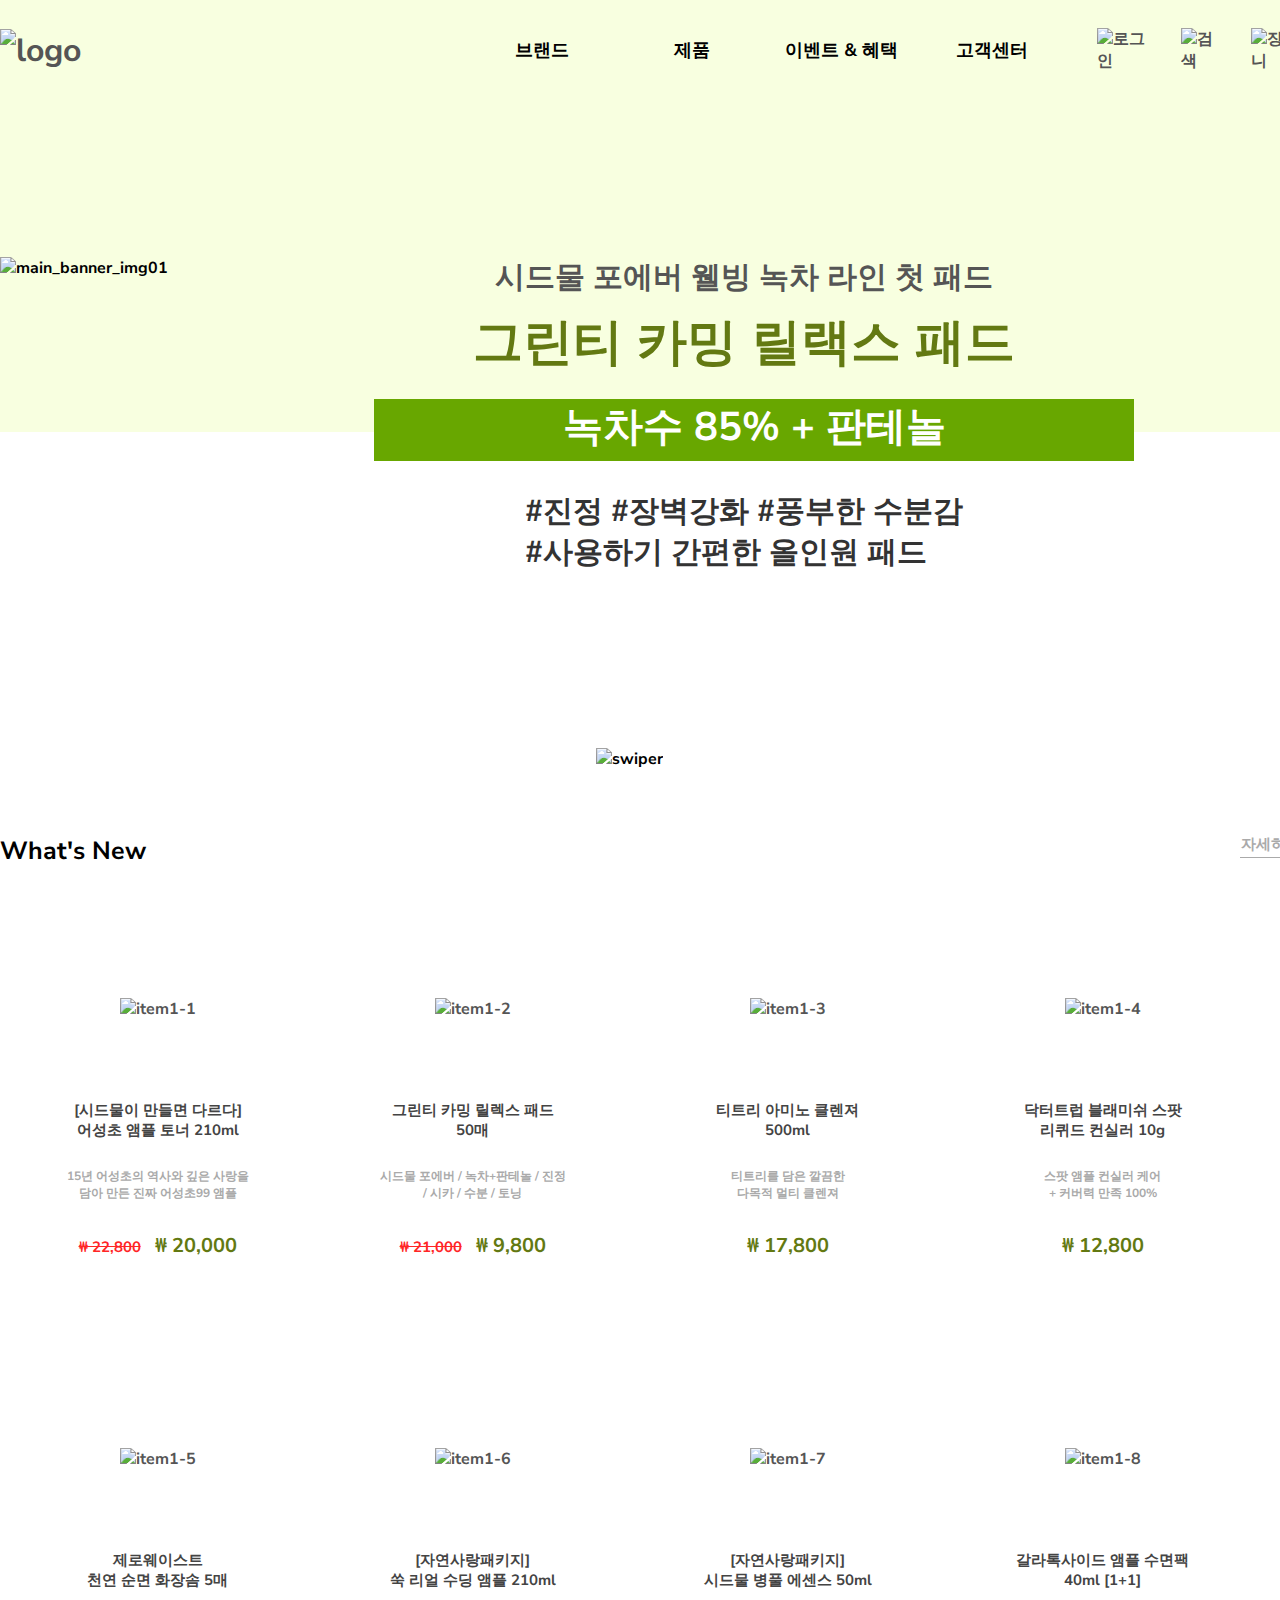
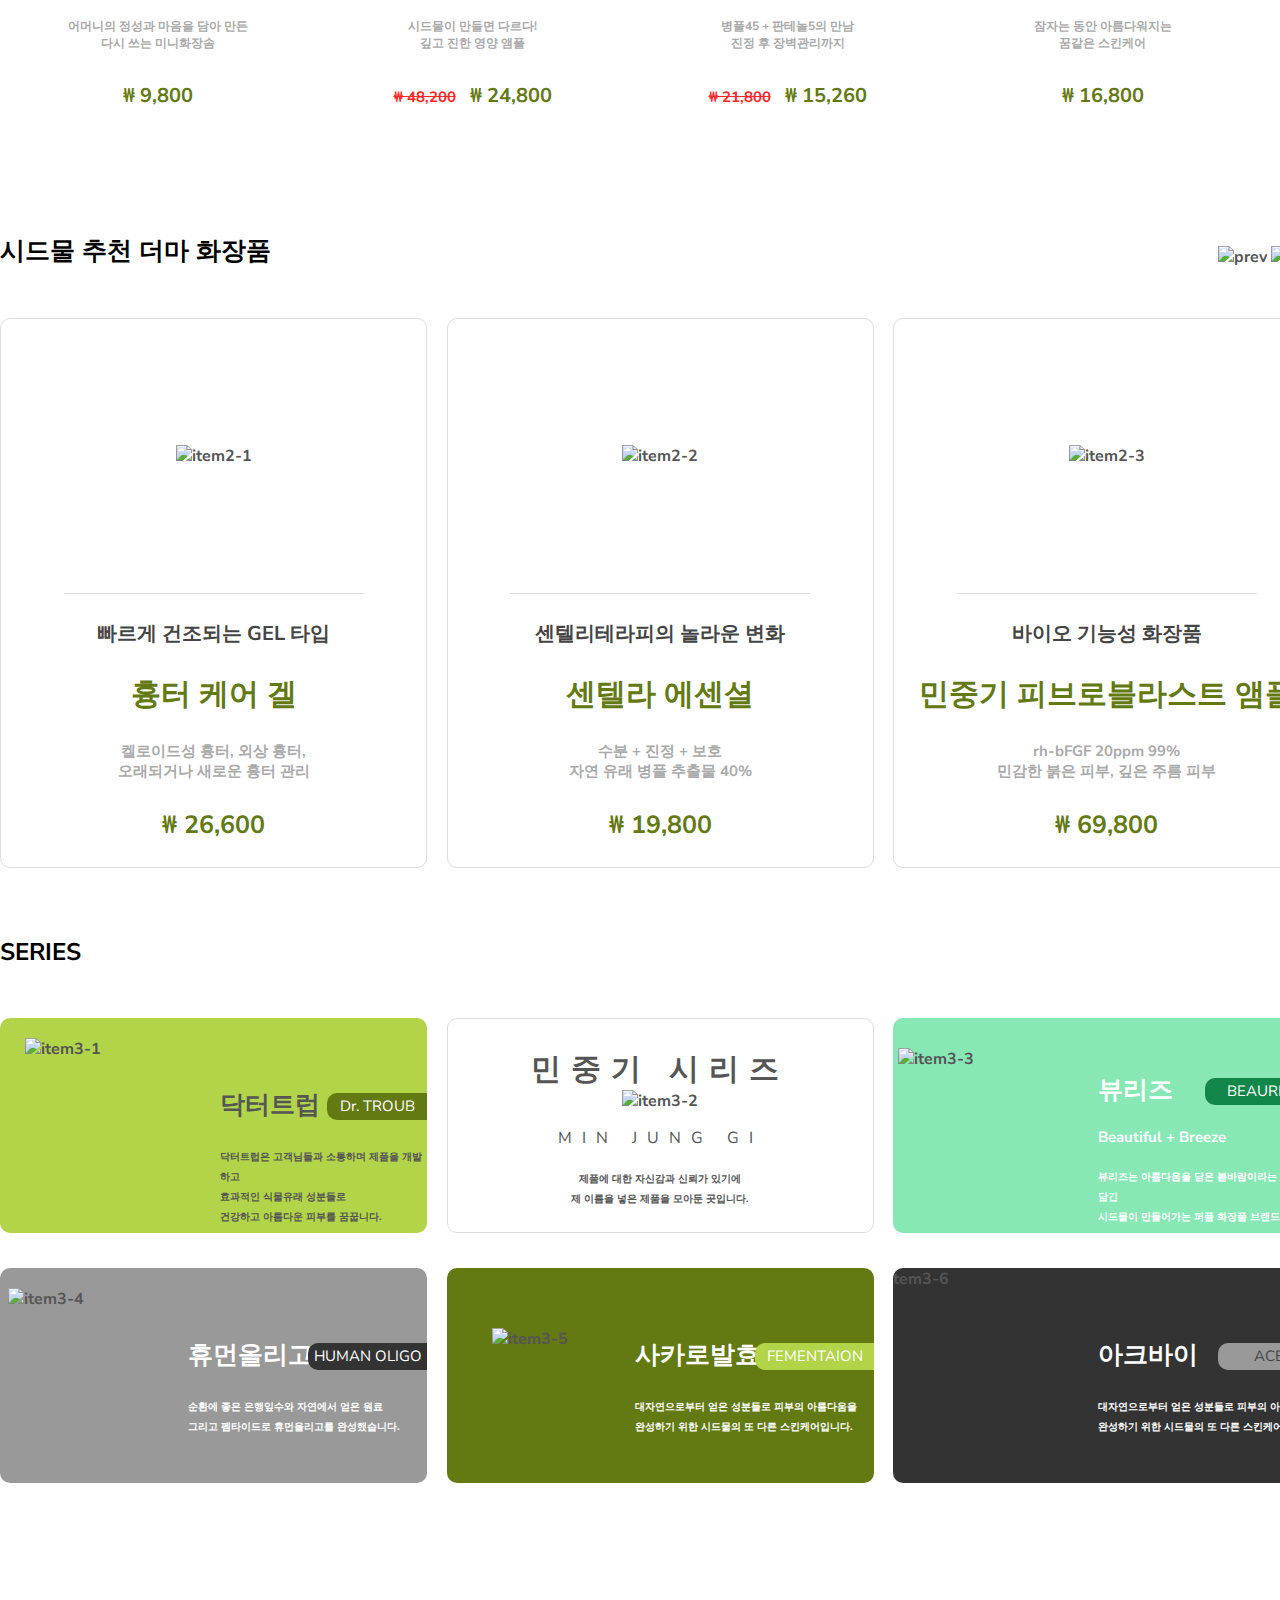
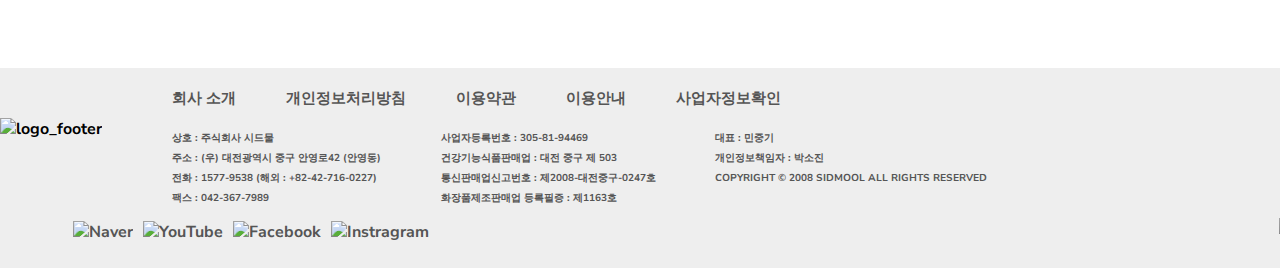
==== commit 371025ea: "Add files via upload" ====
--- a/index.html
+++ b/index.html
@@ -7,9 +7,6 @@
     <title>시드물 - 피부의 고향</title>
     <link rel="stylesheet" href="css/common/reset.css" type="text/css">
     <link rel="stylesheet" href="css/index.css" type="text/css">
-    <link rel="preconnect" href="https://fonts.googleapis.com">
-    <link rel="preconnect" href="https://fonts.gstatic.com" crossorigin>
-    <link href="https://fonts.googleapis.com/css2?family=Nunito+Sans:ital,wght@0,200;0,300;0,400;0,600;0,700;0,800;0,900;1,200;1,300;1,400;1,600;1,700;1,800;1,900&display=swap" rel="stylesheet">
 </head>
 <body>
     <div id="wrap">
@@ -92,77 +89,93 @@
         <div id="contents_wrap">
             <section id="contents1">
                 <div class="contents1_title">
-                    <div>What's New</div>
+                    <h2>What's New</h2>
                     <div>
                         <a href="#">자세히 보기</a>
                     </div>
                 </div>
                 <div class="contents1_items">
                     <div class="item1-1">
-                        <img src="img/item1-1.png" alt="item1-1">
-                        <div>&#91;시드물이 만들면 다르다&#93;<br>어성초 앰플 토너 210ml</div>
-                        <div>15년 어성초의 역사와 깊은 사랑을<br>담아 만든 진짜 어성초99 앰플</div>
-                        <div>
-                            <span>&#8361; 22,800</span>
-                            <span>&nbsp; &#8361; 20,000</span>
-                        </div>
+                        <a href="#">
+                            <img src="img/item1-1.png" alt="item1-1">
+                            <h3>&#91;시드물이 만들면 다르다&#93;<br>어성초 앰플 토너 210ml</h3>
+                            <p>15년 어성초의 역사와 깊은 사랑을<br>담아 만든 진짜 어성초99 앰플</p>
+                            <div>
+                                <h5>&#8361; 22,800</h5>
+                                <h4>&nbsp; &#8361; 20,000</h4>
+                            </div>
+                        </a>
                     </div>
                     <div class="item1-2">
-                        <img src="img/item1-2.png" alt="item1-2">
-                        <div>그린티 카밍 릴렉스 패드<br>50매</div>
-                        <div>시드물 포에버 &#47; 녹차&#43;판테놀 &#47; 진정<br>&#47; 시카 &#47; 수분 &#47; 토닝</div>
-                        <div>
-                            <span>&#8361; 21,000</span>
-                            <span>&nbsp; &#8361; 9,800</span>
-                        </div>
+                        <a href="#">
+                            <img src="img/item1-2.png" alt="item1-2">
+                            <h3>그린티 카밍 릴렉스 패드<br>50매</h3>
+                            <p>시드물 포에버 &#47; 녹차&#43;판테놀 &#47; 진정<br>&#47; 시카 &#47; 수분 &#47; 토닝</p>
+                            <div>
+                                <h5>&#8361; 21,000</h5>
+                                <h4>&nbsp; &#8361; 9,800</h4>
+                            </div>
+                        </a>
                     </div>
                     <div class="item1-3">
-                        <img src="img/item1-3.png" alt="item1-3">
-                        <div>티트리 아미노 클렌져<br>500ml</div>
-                        <div>티트리를 담은 깔끔한 다목적 멀티 클렌져</div>
-                        <div>&#8361; 17,800</div>
+                        <a href="#">
+                            <img src="img/item1-3.png" alt="item1-3">
+                            <h3>티트리 아미노 클렌져<br>500ml</h3>
+                            <p>티트리를 담은 깔끔한<br>다목적 멀티 클렌져</p>
+                            <h4>&#8361; 17,800</h4>
+                        </a>
                     </div>
                     <div class="item1-4">
-                        <img src="img/item1-4.png" alt="item1-4">
-                        <div>닥터트럽 블래미쉬 스팟<br>리퀴드 컨실러 10g</div>
-                        <div>스팟 앰플 컨실러 케어<br>&#43; 커버력 만족 100%</div>
-                        <div>&#8361; 12,800</div>
+                        <a href="#">
+                            <img src="img/item1-4.png" alt="item1-4">
+                            <h3>닥터트럽 블래미쉬 스팟<br>리퀴드 컨실러 10g</h3>
+                            <p>스팟 앰플 컨실러 케어<br>&#43; 커버력 만족 100%</p>
+                            <h4>&#8361; 12,800</h4>
+                        </a>
                     </div>
                     <div class="item1-5">
-                        <img src="img/item1-5.png" alt="item1-5">
-                        <div>제로웨이스트<br>천연 순면 화장솜 5매</div>
-                        <div>어머니의 정성과 마음을 담아 만든<br>다시 쓰는 미니화장솜</div>
-                        <div>&#8361; 9,800</div>
+                        <a href="#">
+                            <img src="img/item1-5.png" alt="item1-5">
+                            <h3>제로웨이스트<br>천연 순면 화장솜 5매</h3>
+                            <p>어머니의 정성과 마음을 담아 만든<br>다시 쓰는 미니화장솜</p>
+                            <h4>&#8361; 9,800</h4>
+                        </a>
                     </div>
                     <div class="item1-6">
-                        <img src="img/item1-6.png" alt="item1-6">
-                        <div>&#91;자연사랑패키지&#93;<br>쑥 리얼 수딩 앰플 210ml</div>
-                        <div>시드물이 만들면 다르다&#33;<br>깊고 진한 영양 앰플</div>
-                        <div>
-                            <span>&#8361; 48,200</span>
-                            <span>&nbsp; &#8361; 24,800</span>
-                        </div>
+                        <a href="#">
+                            <img src="img/item1-6.png" alt="item1-6">
+                            <h3>&#91;자연사랑패키지&#93;<br>쑥 리얼 수딩 앰플 210ml</h3>
+                            <p>시드물이 만들면 다르다&#33;<br>깊고 진한 영양 앰플</p>
+                            <div>
+                                <h5>&#8361; 48,200</h5>
+                                <h4>&nbsp; &#8361; 24,800</h4>
+                            </div>
+                        </a>
                     </div>
                     <div class="item1-7">
-                        <img src="img/item1-7.png" alt="item1-7">
-                        <div>&#91;자연사랑패키지&#93;<br>시드물 병풀 에센스 50ml</div>
-                        <div>병풀45 &#43; 판테놀5의 만남<br>진정 후 장벽관리까지</div>
-                        <div>
-                            <span>&#8361; 21,800</span>
-                            <span>&nbsp; &#8361; 15,260</span>
-                        </div>
+                        <a href="#">
+                            <img src="img/item1-7.png" alt="item1-7">
+                            <h3>&#91;자연사랑패키지&#93;<br>시드물 병풀 에센스 50ml</h3>
+                            <p>병풀45 &#43; 판테놀5의 만남<br>진정 후 장벽관리까지</p>
+                            <div>
+                                <h5>&#8361; 21,800</h5>
+                                <h4>&nbsp; &#8361; 15,260</h4>
+                            </div>
+                        </a>
                     </div>
                     <div class="item1-8">
-                        <img src="img/item1-8.png" alt="item1-8">
-                        <div>갈라톡사이드 앰플 수면팩<br>40ml &#91;1&#43;1&#93;</div>
-                        <div>잠자는 동안 아름다워지는<br>꿈같은 스킨케어</div>
-                        <div>&#8361; 16,800</div>
+                        <a href="#">
+                            <img src="img/item1-8.png" alt="item1-8">
+                            <h3>갈라톡사이드 앰플 수면팩<br>40ml &#91;1&#43;1&#93;</h3>
+                            <p>잠자는 동안 아름다워지는<br>꿈같은 스킨케어</p>
+                            <h4>&#8361; 16,800</h4>
+                        </a>
                     </div>
                 </div>
             </section>
             <section id="contents2">
                 <div class="contents2_title">
-                    <span>시드물 추천 더마 화장품</span>
+                    <h2>시드물 추천 더마 화장품</h2>
                     <div>
                         <a href="#">
                             <img src="img/prev.png" alt="prev">
@@ -174,115 +187,133 @@
                 </div>
                 <span class="contents2_items">
                     <div class="item2-1">
-                        <div>
-                            <img src="img/item2-1.png" alt="item2-1">
-                        </div>
-                        <p></p>
-                        <div class="item2-1_txt">
-                            <div>빠르게 건조되는 GEL 타입</div>
-                            <div>흉터 케어 겔</div>
-                            <div>켈로이드성 흉터, 외상 흉터,<br>오래되거나 새로운 흉터 관리</div>
-                            <div>&#8361; 26,600</div>
-                        </div>
+                        <a href="#">
+                            <div>
+                                <img src="img/item2-1.png" alt="item2-1">
+                            </div>
+                            <div></div>
+                            <div class="item2-1_txt">
+                                <h4>빠르게 건조되는 GEL 타입</h4>
+                                <h3>흉터 케어 겔</h3>
+                                <p>켈로이드성 흉터, 외상 흉터,<br>오래되거나 새로운 흉터 관리</p>
+                                <h5>&#8361; 26,600</h5>
+                            </div>
+                        </a>
                     </div>
                     <div class="item2-2">
-                        <div>
-                            <img src="img/item2-2.png" alt="item2-2">
-                        </div>
-                        <p></p>
-                        <div class="item2-2_txt">
-                            <div>센텔리테라피의 놀라운 변화</div>
-                            <div>센텔라 에센셜</div>
-                            <div>수분 &#43; 진정 &#43; 보호<br>자연 유래 병풀 추출물 40%</div>
-                            <div>&#8361; 19,800</div>
-                        </div>
+                        <a href="#">
+                            <div>
+                                <img src="img/item2-2.png" alt="item2-2">
+                            </div>
+                            <div></div>
+                            <div class="item2-2_txt">
+                                <h4>센텔리테라피의 놀라운 변화</h4>
+                                <h3>센텔라 에센셜</h3>
+                                <p>수분 &#43; 진정 &#43; 보호<br>자연 유래 병풀 추출물 40%</p>
+                                <h5>&#8361; 19,800</h5>
+                            </div>
+                        </a>
                     </div>
                     <div class="item2-3">
-                        <div>
-                            <img src="img/item2-3.png" alt="item2-3">
-                        </div>
-                        <p></p>
-                        <div class="item2-3_txt">
-                            <div>바이오 기능성 화장품</div>
-                            <div>민중기 피브로블라스트 앰플</div>
-                            <div>rh-bFGF 20ppm 99%<br>민감한 붉은 피부, 깊은 주름 피부</div>
-                            <div>&#8361; 69,800</div>
-                        </div>
+                        <a href="#">
+                            <div>
+                                <img src="img/item2-3.png" alt="item2-3">
+                            </div>
+                            <div></div>
+                            <div class="item2-3_txt">
+                                <h4>바이오 기능성 화장품</h4>
+                                <h3>민중기 피브로블라스트 앰플</h3>
+                                <p>rh-bFGF 20ppm 99%<br>민감한 붉은 피부, 깊은 주름 피부</p>
+                                <h5>&#8361; 69,800</h5>
+                            </div>
+                        </a>
                     </div>
                 </span>
             </section>
             <section id="contents3">
-                <div class="contents3_title">SERIES</div>
+                <h2 class="contents3_title">SERIES</h2>
                 <div class="contents3_items">
-                    <div class="item3-1">
-                        <img src="img/item3-1.png" alt="item3-1">
-                        <div>
-                            <span>닥터트럽</span>
-                            <div class="item3-1_txt_box">
-                                <div>Dr. TROUB</div>
-                            </div>
-                            <div>
-                                닥터트럽은 고객님들과 소통하며 제품을 개발하고<br>효과적인 식물유래 성분들로<br>건강하고 아름다운 피부를 꿈꿉니다.
-                            </div>
-                        </div>
-                    </div>
-                    <div class="item3-2">
-                        <div>민중기 시리즈</div>
-                        <img src="img/item3-2.png" alt="item3-2">
-                        <div>MIN JUNG GI</div>
-                        <div>
-                            제품에 대한 자신감과 신뢰가 있기에<br>제 이름을 넣은 제품을 모아둔 곳입니다.
-                        </div>
-                    </div>
-                    <div class="item3-3">
-                        <img src="img/item3-3.png" alt="item3-3">
-                        <div>
-                            <span>뷰리즈</span>
-                            <div class="item3-3_txt_box">
-                                <div>BEAUREEZE</div>
-                            </div>
-                            <div>Beautiful &#43; Breeze</div>
-                            <div>
-                                뷰리즈는 아름다움을 담은 봄바람이라는 의미가 담긴<br>시드물이 만들어가는 퍼퓸 화장품 브랜드입니다.
-                            </div>
-                        </div>
-                    </div>
-                    <div class="item3-4">
-                        <img src="img/item3-4.png" alt="item3-4">
-                        <div>
-                            <span>휴먼올리고</span>
-                            <div class="item3-4_txt_box">
-                                <div>HUMAN OLIGO</div>
-                            </div>
-                            <div>
-                                순환에 좋은 은행잎수와 자연에서 얻은 원료<br>그리고 펨타이드로 휴먼올리고를 완성했습니다.
-                            </div>
-                        </div>
-                    </div>
-                    <div class="item3-5">
-                        <img src="img/item3-5.png" alt="item3-5">
-                        <div>
-                            <span>사카로발효</span>
-                            <div class="item3-5_txt_box">
-                                <div>FEMENTAION</div>
-                            </div>
-                            <div>
-                                대자연으로부터 얻은 성분들로 피부의 아름다움을<br>완성하기 위한 시드물의 또 다른 스킨케어입니다.
-                            </div>
-                        </div>
-                    </div>
-                    <div class="item3-6">
-                        <img src="img/item3-6.png" alt="item3-6">
-                        <div>
-                            <span>아크바이</span>
-                            <div class="item3-6_txt_box">
-                                <div>ACBYE</div>
-                            </div>
-                            <div>
-                                대자연으로부터 얻은 성분들로 피부의 아름다움을<br>완성하기 위한 시드물의 또 다른 스킨케어입니다.
-                            </div>
-                        </div>
-                    </div>
+                    <a href="#">
+                        <div class="item3-1">
+                            <img src="img/item3-1.png" alt="item3-1">
+                            <div>
+                                <h3>닥터트럽</h3>
+                                <div class="item3-1_txt_box">
+                                    <h4>Dr. TROUB</h4>
+                                </div>
+                                <div>
+                                    닥터트럽은 고객님들과 소통하며 제품을 개발하고<br>효과적인 식물유래 성분들로<br>건강하고 아름다운 피부를 꿈꿉니다.
+                                </div>
+                            </div>
+                        </div>
+                    </a>
+                    <a href="#">
+                        <div class="item3-2">
+                            <h3>민중기 시리즈</h3>
+                            <img src="img/item3-2.png" alt="item3-2">
+                            <h4>MIN JUNG GI</h4>
+                            <p>
+                                제품에 대한 자신감과 신뢰가 있기에<br>제 이름을 넣은 제품을 모아둔 곳입니다.
+                            </p>
+                        </div>
+                    </a>
+                    <a href="#">
+                        <div class="item3-3">
+                            <img src="img/item3-3.png" alt="item3-3">
+                            <div>
+                                <h3>뷰리즈</h3>
+                                <div class="item3-3_txt_box">
+                                    <h4>BEAUREEZE</h4>
+                                </div>
+                                <h5>Beautiful &#43; Breeze</h5>
+                                <p>
+                                    뷰리즈는 아름다움을 담은 봄바람이라는 의미가 담긴<br>시드물이 만들어가는 퍼퓸 화장품 브랜드입니다.
+                                </p>
+                            </div>
+                        </div>
+                    </a>
+                    <a href="#">
+                        <div class="item3-4">
+                            <img src="img/item3-4.png" alt="item3-4">
+                            <div>
+                                <h3>휴먼올리고</h3>
+                                <div class="item3-4_txt_box">
+                                    <h4>HUMAN OLIGO</h4>
+                                </div>
+                                <p>
+                                    순환에 좋은 은행잎수와 자연에서 얻은 원료<br>그리고 펨타이드로 휴먼올리고를 완성했습니다.
+                                </p>
+                            </div>
+                        </div>
+                    </a>
+                    <a href="#">
+                        <div class="item3-5">
+                            <img src="img/item3-5.png" alt="item3-5">
+                            <div>
+                                <h3>사카로발효</h3>
+                                <div class="item3-5_txt_box">
+                                    <h4>FEMENTAION</h4>
+                                </div>
+                                <p>
+                                    대자연으로부터 얻은 성분들로 피부의 아름다움을<br>완성하기 위한 시드물의 또 다른 스킨케어입니다.
+                                </p>
+                            </div>
+                        </div>
+                    </a>
+                    <a href="#">
+                        <div class="item3-6">
+                            <img src="img/item3-6.png" alt="item3-6">
+                            <div>
+                                <h3>아크바이</h3>
+                                <div class="item3-6_txt_box">
+                                    <h4>ACBYE</h4>
+                                </div>
+                                <p>
+                                    대자연으로부터 얻은 성분들로 피부의 아름다움을<br>완성하기 위한 시드물의 또 다른 스킨케어입니다.
+                                </p>
+                            </div>
+                        </div>
+                    </a>
                 </div>
             </section>
         </div>
--- a/css/index.css
+++ b/css/index.css
@@ -1,16 +1,4 @@
 @charset "utf-8";
-
-@font-face {
-    font-family: 'NanumSquareRound';
-    src: url('https://cdn.jsdelivr.net/gh/projectnoonnu/noonfonts_two@1.0/NanumSquareRound.woff') format('woff');
-    font-weight: normal;
-    font-style: normal;
-}
-
-body {
-    font-family: 'Nunito Sans', 'NanumSquareRound';
-    font-weight: bold;
-}
 
 #wrap {
     width: 100%;
@@ -45,17 +33,11 @@
 
 nav {
     width: 984px;
-    /* height: 100px; */
 }
 
 .gnb {
     width: auto;
     float: right;
-}
-
-.gnb ul {
-    width: auto;
-    margin: 0 auto;
 }
 
 .gnb li {
@@ -79,13 +61,13 @@
 }
 
 .submenu {
-    height: 400px;
-    display: none;
+    height: 0;
     overflow: hidden;
     position: relative;
     top: 20px;
     left: 0;
     width: 100%;
+    transition-duration: 0.5s;
 }
 
 .gnb li:hover .submenu {
@@ -192,17 +174,17 @@
 
 .contents1_title,
 .contents2_title {
-    width: 1320px;
+    width: 100%;
     height: 100px;
 }
 
-.contents1_title div:first-child {
+.contents1_title > h2 {
     font-size: 25px;
     margin-top: 66px;
     float: left;
 }
 
-.contents1_title div:last-child {
+.contents1_title > div {
     width: 80px;
     height: 20px;
     font-size: 15px;
@@ -215,12 +197,12 @@
     float: right;
 }
 
-.contents1_title div:last-child a {
+.contents1_title > div > a {
     color: #aaa;
 }
 
 .contents1_items {
-    width: 1320px;
+    width: 100%;
     height: 900px;
     display: flex;
     flex-flow: row wrap;
@@ -234,68 +216,76 @@
     height: 440px;
     display: flex;
     flex-direction: column;
-    justify-content: space-between;
+    justify-content: space-evenly;
     align-items: center;
 }
 
-.item1-1 img, .item1-2 img,
-.item1-3 img, .item1-4 img,
-.item1-5 img, .item1-6 img,
-.item1-7 img, .item1-8 img {
+.item1-1 > a > img, .item1-2 > a > img,
+.item1-3 > a > img, .item1-4 > a > img,
+.item1-5 > a > img, .item1-6 > a > img,
+.item1-7 > a > img, .item1-8 > a > img {
     width: 93px;
     margin: 80px 112px 40px;
 }
 
-.item1-1 div:first-of-type,
-.item1-2 div:first-of-type,
-.item1-3 div:first-of-type,
-.item1-4 div:first-of-type,
-.item1-5 div:first-of-type,
-.item1-6 div:first-of-type,
-.item1-7 div:first-of-type,
-.item1-8 div:first-of-type {
+.item1-1 > a > h3, .item1-2 > a > h3,
+.item1-3 > a > h3, .item1-4 > a > h3,
+.item1-5 > a > h3, .item1-6 > a > h3,
+.item1-7 > a > h3, .item1-8 > a > h3 {
     color: #444;
     font-size: 15px;
     text-align: center;
-}
-
-.item1-1 div:nth-of-type(2),
-.item1-2 div:nth-of-type(2),
-.item1-3 div:nth-of-type(2),
-.item1-4 div:nth-of-type(2),
-.item1-5 div:nth-of-type(2),
-.item1-6 div:nth-of-type(2),
-.item1-7 div:nth-of-type(2),
-.item1-8 div:nth-of-type(2) {
+    margin-top: 40px;
+}
+
+.item1-1 > a > p, .item1-2 > a > p,
+.item1-3 > a > p, .item1-4 > a > p,
+.item1-5 > a > p, .item1-6 > a > p,
+.item1-7 > a > p, .item1-8 > a > p {
     color: #aaa;
-    font-size: 10px;
-    text-align: center;
-}
-
-.item1-1 span:first-of-type,
-.item1-2 span:first-of-type,
-.item1-6 span:first-of-type,
-.item1-7 span:first-of-type {
+    font-size: 12px;
+    text-align: center;
+    margin-top: 28px;
+}
+
+.item1-1 > a > div, .item1-2 > a > div,
+.item1-6 > a > div, .item1-7 > a > div {
+    margin-top: 30px;
+    text-align: center;
+}
+
+.item1-1 > a > div > h5, .item1-2 > a > div > h5,
+.item1-6 > a > div > h5, .item1-7 > a > div > h5 {
+    display: inline;
     color: #ff2626;
     font-size: 15px;
     text-decoration: line-through;
     text-align: center;
 }
 
-.item1-1 span:last-of-type,
-.item1-2 span:last-of-type,
-.item1-6 span:last-of-type,
-.item1-7 span:last-of-type {
+.item1-1 > a > div > h4, .item1-2 > a > div > h4,
+.item1-6 > a > div > h4, .item1-7 > a > div > h4 {
+    display: inline;
     color: #637912;
     font-size: 20px;
 }
 
-.item1-3 div:last-of-type,
-.item1-4 div:last-of-type,
-.item1-5 div:last-of-type,
-.item1-8 div:last-of-type {
+.item1-3 > a > h4, .item1-4 > a > h4,
+.item1-5 > a > h4, .item1-8 > a > h4 {
     color: #637912;
     font-size: 20px;
+    margin-top: 30px;
+    text-align: center;
+}
+
+.item1-1:hover, .item1-2:hover,
+.item1-3:hover, .item1-4:hover,
+.item1-5:hover, .item1-6:hover,
+.item1-7:hover, .item1-8:hover {
+    border: 1px solid #ddd;
+    border-radius: 10px;
+    box-sizing: border-box;
+    transition-duration: 0.5s;
 }
 
 #contents2 {
@@ -305,13 +295,16 @@
 }
 
 .contents2_title, .contents3_title {
-    width: 1320px;
+    width: 100%;
     height: 100px;
     margin: 0 auto;
-    font-size: 25px;
     display: flex;
     justify-content: space-between;
     align-items: flex-end;
+}
+
+.contents2_title > h2, .contents3_title > h2 {
+    font-size: 25px;
 }
 
 img[alt=prev], img[alt=next] {
@@ -320,7 +313,7 @@
 }
 
 .contents2_items {
-    width: 1320px;
+    width: 100%;
     height: 600px;
     float: left;
     display: flex;
@@ -337,9 +330,9 @@
     margin-top: 50px;
 }
 
-.item2-1 > div:first-of-type,
-.item2-2 > div:first-of-type,
-.item2-3 > div:first-of-type {
+.item2-1 > a > div:first-of-type,
+.item2-2 > a > div:first-of-type,
+.item2-3 > a > div:first-of-type {
     width: 100%;
     height: 50%;
     display: flex;
@@ -347,7 +340,8 @@
     align-items: center;
 }
 
-.item2-1 > p, .item2-2 > p, .item2-3 > p {
+.item2-1 > a > div:nth-child(2), .item2-2 > a > div:nth-child(2),
+.item2-3 > a > div:nth-child(2) {
     width: 300px;
     border-bottom: 1px solid #ddd;
     margin: 0 auto;
@@ -362,31 +356,27 @@
     align-items: center;
 }
 
-.item2-1_txt div:first-child,
-.item2-2_txt div:first-child,
-.item2-3_txt div:first-child {
+.item2-1_txt h4,.item2-2_txt h4,
+.item2-3_txt h4 {
     font-size: 20px;
     color: #444;
 }
 
-.item2-1_txt div:nth-child(2),
-.item2-2_txt div:nth-child(2),
-.item2-3_txt div:nth-child(2) {
+.item2-1_txt h3, .item2-2_txt h3,
+.item2-3_txt h3 {
     font-size: 30px;
     color: #637912;
 }
 
-.item2-1_txt div:nth-child(3),
-.item2-2_txt div:nth-child(3),
-.item2-3_txt div:nth-child(3) {
+.item2-1_txt p, .item2-2_txt p,
+.item2-3_txt p {
     font-size: 15px;
     color: #aaa;
     text-align: center;
 }
 
-.item2-1_txt div:nth-child(4),
-.item2-2_txt div:nth-child(4),
-.item2-3_txt div:nth-child(4) {
+.item2-1_txt h5, .item2-2_txt h5,
+.item2-3_txt h5 {
     font-size: 25px;
     color: #637912;
 }
@@ -401,6 +391,14 @@
     position: relative;
     top: 284px;
     left: 30px;
+}
+
+.item2-1:hover, .item2-2:hover,
+.item2-3:hover {
+    border: 1px solid #333;
+    border-radius: 10px;
+    box-sizing: border-box;
+    transition-duration: 0.5s;
 }
 
 #contents3 {
@@ -427,7 +425,7 @@
     overflow: hidden;
 }
 
-.item3-1 img {
+.item3-1 >img {
     width: 167px;
     height: 208px;
     position: absolute;
@@ -442,7 +440,7 @@
     left: 220px;
 }
 
-.item3-1 > div > span {
+.item3-1 > div > h3 {
     font-size: 25px;
     color: #555;
 }
@@ -458,7 +456,7 @@
     top: 5px;
 }
 
-.item3-1_txt_box > div {
+.item3-1_txt_box > h4 {
     font-size: 15px;
     color: #fff;
     font-weight: 400;
@@ -480,30 +478,27 @@
     box-sizing: border-box;
     border-radius: 10px;
     text-align: center;
-    display: flex;
-    flex-direction: column;
-    align-items: center;
-}
-
-.item3-2 img {
+}
+
+.item3-2 > img {
     width: 258px;
     height: 3px;
 }
 
-.item3-2 > div:first-of-type {
+.item3-2 > h3 {
     font-size: 30px;
     color: #555;
     letter-spacing: 10px;
-    margin: 40px 0 10px;
-}
-
-.item3-2 > div:nth-of-type(2) {
+    margin-top: 30px;
+}
+
+.item3-2 > h4 {
     font-weight: 400;
     letter-spacing: 10px;
-    margin: 10px 0 20px;
-}
-
-.item3-2 > div:last-of-type {
+    margin: 15px 0 20px;
+}
+
+.item3-2 > p {
     font-size: 10px;
     line-height: 20px;
 }
@@ -517,7 +512,7 @@
     overflow: hidden;
 }
 
-.item3-3 img {
+.item3-3 > img {
     width: 192px;
     height: 230px;
     position: absolute;
@@ -532,7 +527,7 @@
     left: 205px;
 }
 
-.item3-3 > div > span {
+.item3-3 > div > h3 {
     font-size: 25px;
     color: #fff;
 }
@@ -548,7 +543,7 @@
     top: 5px;
 }
 
-.item3-3_txt_box > div {
+.item3-3_txt_box > h4 {
     font-size: 15px;
     color: #fff;
     font-weight: 400;
@@ -556,13 +551,13 @@
     text-align: center;
 }
 
-.item3-3 > div > div:nth-of-type(2) {
+.item3-3 > div > h5 {
     font-size: 15px;
     color: #fff;
     padding-top: 20px;
 }
 
-.item3-3 > div > div:last-of-type {
+.item3-3 > div > p {
     font-size: 10px;
     line-height: 20px;
     color: #fff;
@@ -593,7 +588,7 @@
     left: 188px;
 }
 
-.item3-4 > div > span {
+.item3-4 > div > h3 {
     font-size: 25px;
     color: #fff;
 }
@@ -609,7 +604,7 @@
     top: 5px;
 }
 
-.item3-4_txt_box > div {
+.item3-4_txt_box > h4 {
     font-size: 15px;
     color: #fff;
     font-weight: 400;
@@ -617,7 +612,7 @@
     text-align: center;
 }
 
-.item3-4 > div > div:last-child {
+.item3-4 > div > p {
     font-size: 10px;
     line-height: 20px;
     color: #fff;
@@ -648,7 +643,7 @@
     left: 188px;
 }
 
-.item3-5 > div > span {
+.item3-5 > div > h3 {
     font-size: 25px;
     color: #fff;
 }
@@ -664,7 +659,7 @@
     top: 5px;
 }
 
-.item3-5_txt_box > div {
+.item3-5_txt_box > h4 {
     font-size: 15px;
     color: #fff;
     font-weight: 400;
@@ -672,7 +667,7 @@
     text-align: center;
 }
 
-.item3-5 > div > div:last-child {
+.item3-5 > div > p {
     font-size: 10px;
     line-height: 20px;
     color: #fff;
@@ -702,7 +697,7 @@
     left: 205px;
 }
 
-.item3-6 > div > span {
+.item3-6 > div > h3 {
     font-size: 25px;
     color: #fff;
 }
@@ -718,7 +713,7 @@
     top: 5px;
 }
 
-.item3-6_txt_box > div {
+.item3-6_txt_box > h4 {
     font-size: 15px;
     color: #444;
     font-weight: 400;
@@ -726,7 +721,7 @@
     text-align: center;
 }
 
-.item3-6 > div > div:last-child {
+.item3-6 > div > p {
     font-size: 10px;
     line-height: 20px;
     color: #fff;
@@ -760,7 +755,7 @@
 .footer_txt > div:first-of-type ul {
     display: flex;
     justify-content: flex-start;
-    padding: 20px 0 15px;
+    padding: 20px 0;
 }
 
 .footer_txt > div:first-of-type ul li {
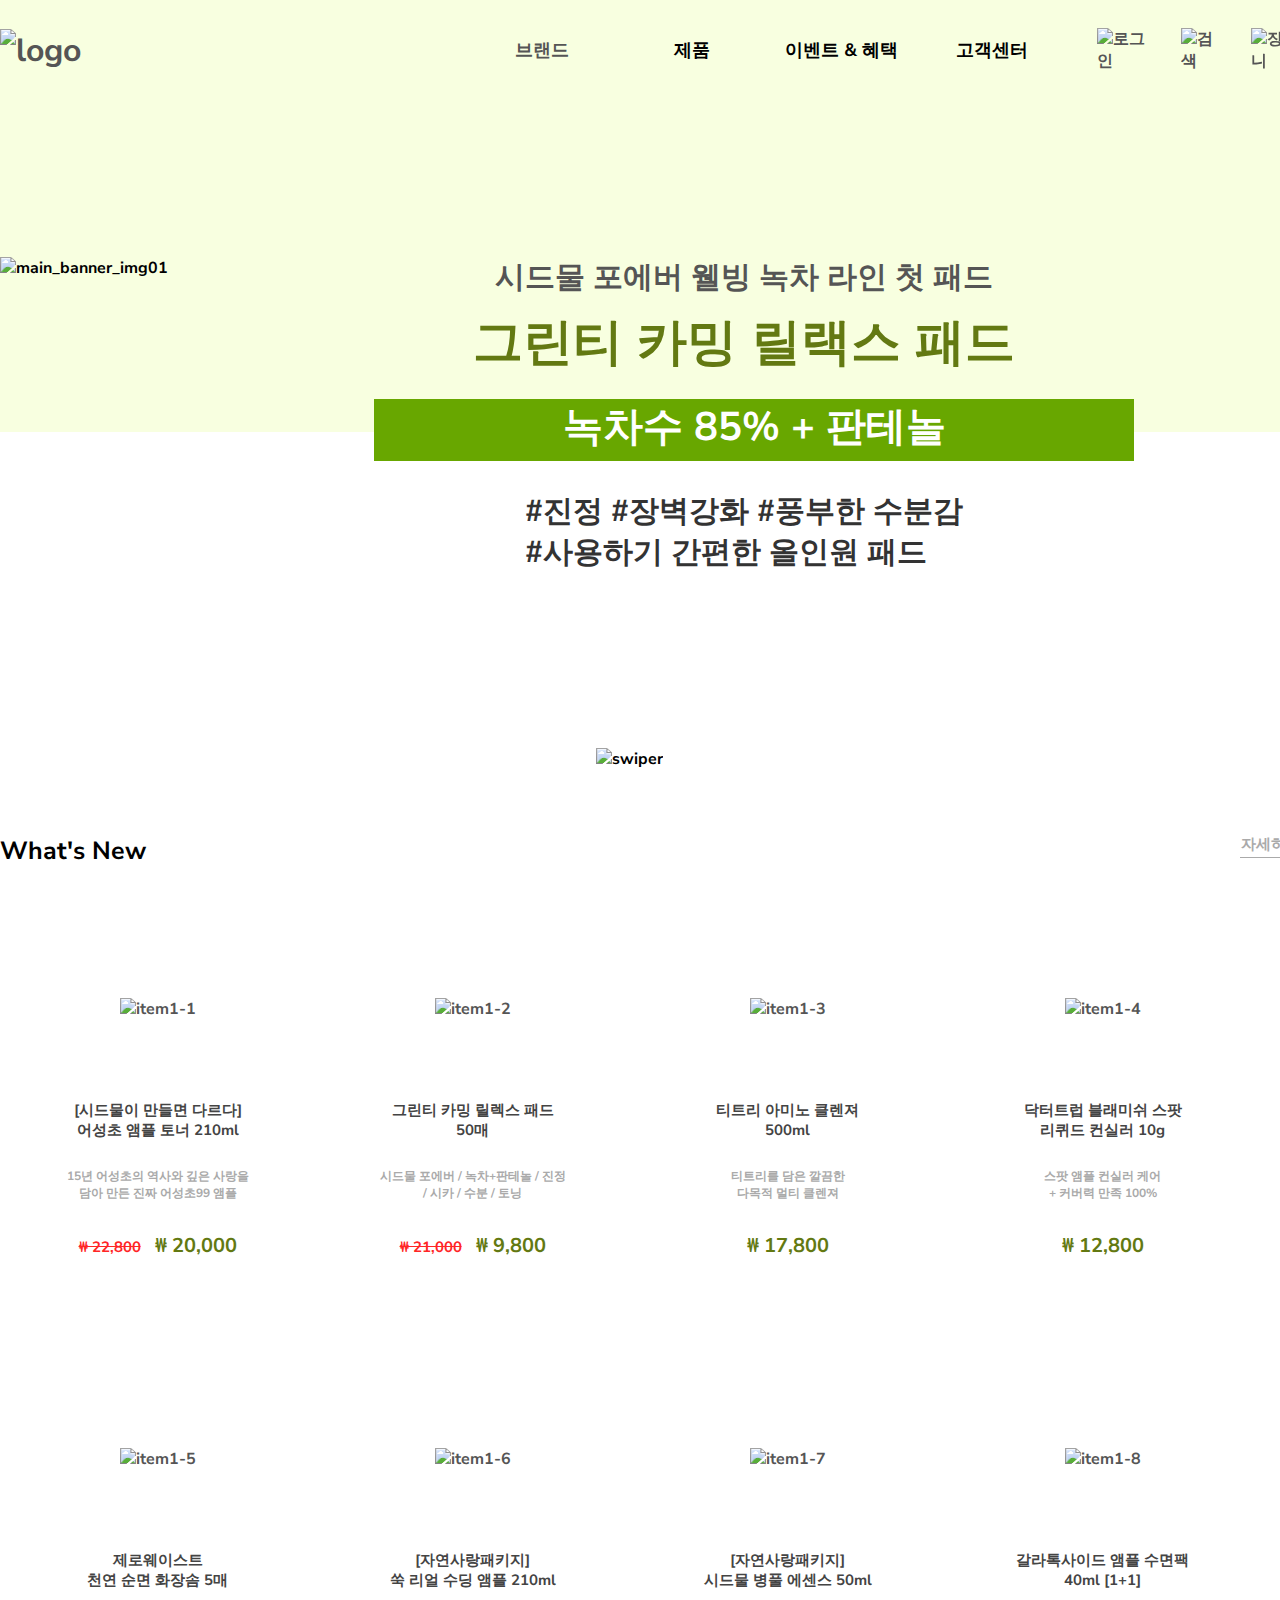
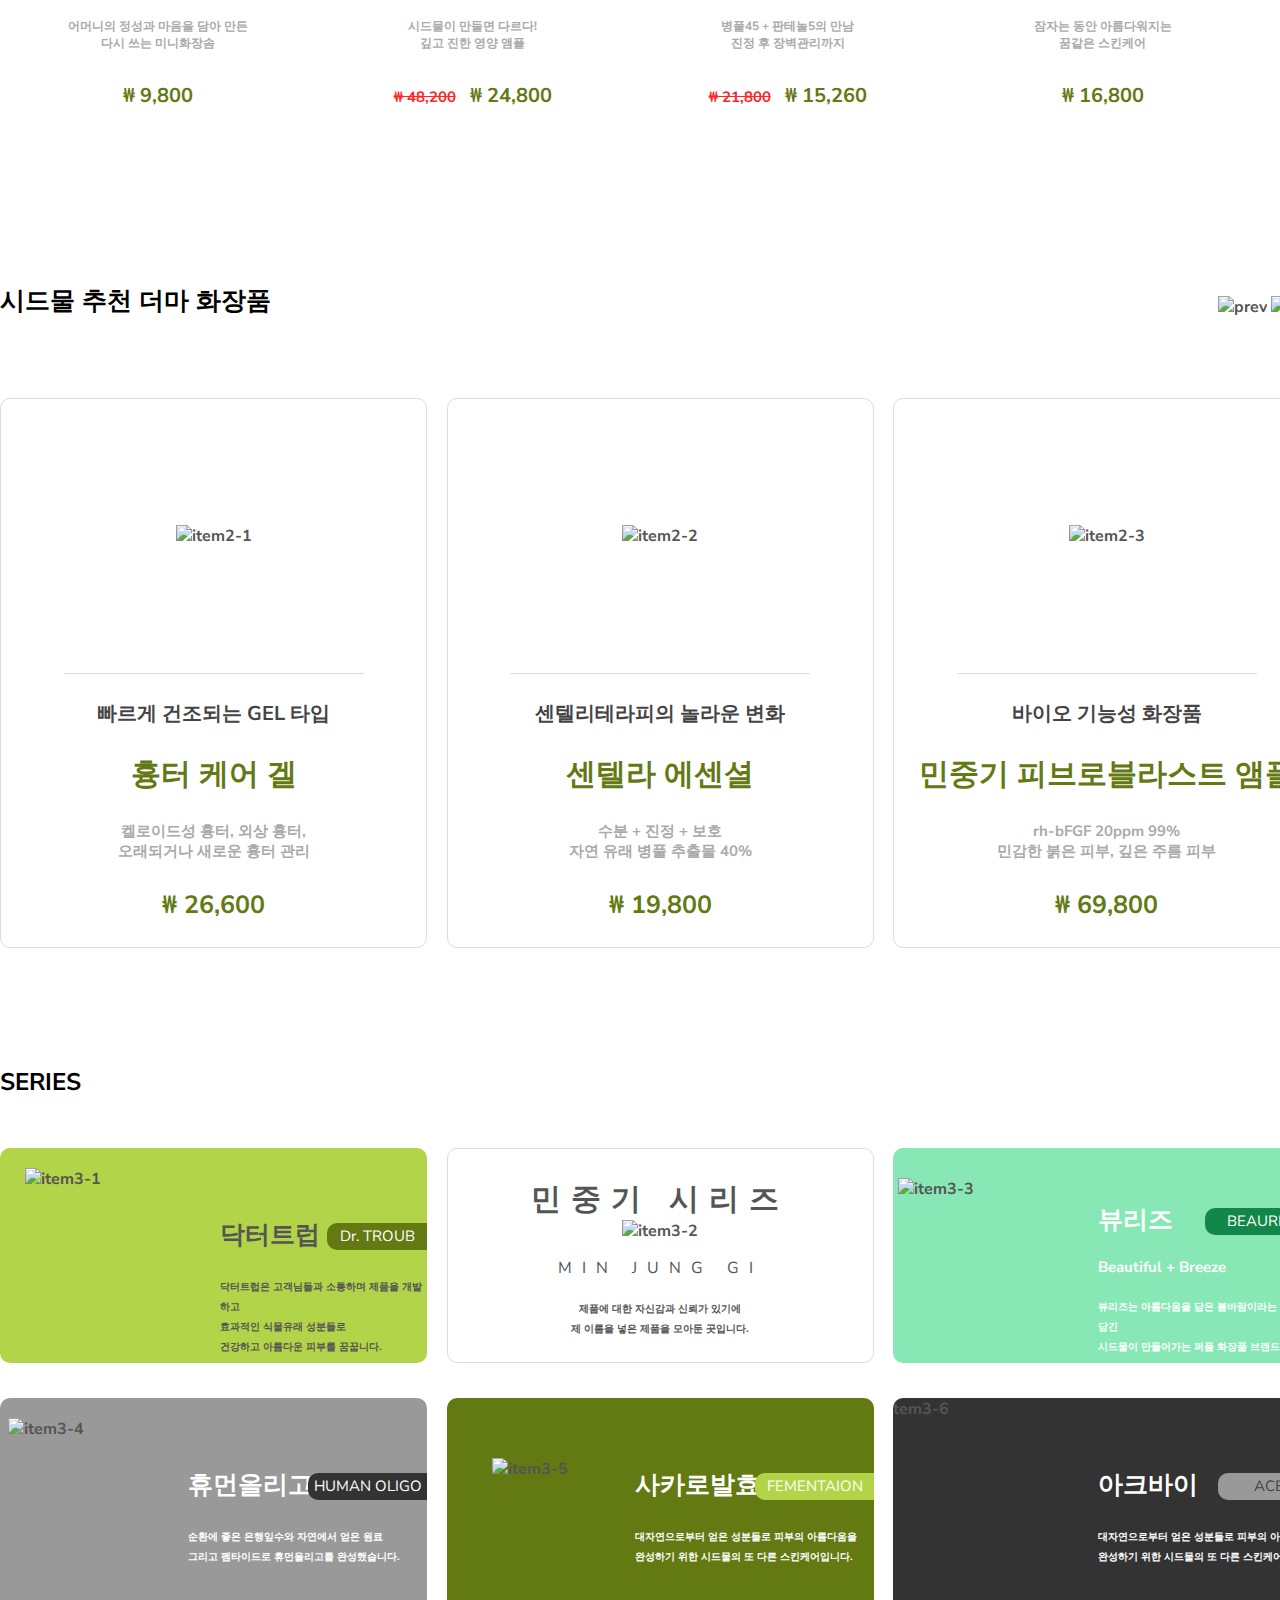
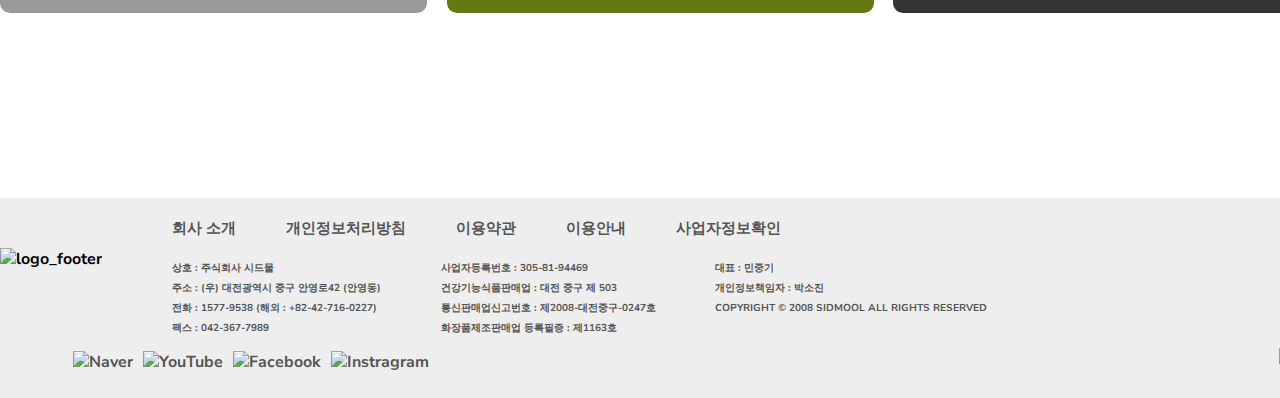
==== commit 0c3ff107: "Add files via upload" ====
--- a/index.html
+++ b/index.html
@@ -22,9 +22,9 @@
                 <!-- 전체 메인 메뉴 -->
                 <nav>
                     <ul class="gnb">
-                        <li>브랜드
+                        <li><a href="brand.html">브랜드</a>
                             <ul class="submenu">
-                                <li>브랜드 소개</li>
+                                <li><a href="brand.html">브랜드 소개</a></li>
                                 <li>브랜드 연혁</li>
                                 <li>오시는 길</li>
                             </ul>
@@ -74,12 +74,12 @@
             <div class="main_banner_box">
                 <img src="img/main_banner_img01.png" alt="main_banner_img01">
                 <div class="main_banner_txt">
-                    <div>시드물 포에버 웰빙 녹차 라인 첫 패드</div>
-                    <div>그린티 카밍 릴랙스 패드</div><br>
+                    <h3>시드물 포에버 웰빙 녹차 라인 첫 패드</h3>
+                    <h2>그린티 카밍 릴랙스 패드</h2><br>
                     <div class="banner_txt_box">
-                        <span>녹차수 85% &#43; 판테놀</span>
-                    </div>
-                    <div>&#35;진정 &#35;장벽강화 &#35;풍부한 수분감<br>&#35;사용하기 간편한 올인원 패드</div>
+                        <h4>녹차수 85% &#43; 판테놀</h4>
+                    </div>
+                    <p>&#35;진정 &#35;장벽강화 &#35;풍부한 수분감<br>&#35;사용하기 간편한 올인원 패드</p>
                 </div>                
             </div>
             <div class="swiper">
--- a/css/index.css
+++ b/css/index.css
@@ -9,7 +9,7 @@
     width: 100%;
     height: 100px;
     background-color: #f8ffe0;
-    position: relative;
+    position: fixed;
     z-index: 99;
 }
 
@@ -71,7 +71,6 @@
 }
 
 .gnb li:hover .submenu {
-    display: block;
     position: absolute;
     top: 65px;
     left: 0;
@@ -96,7 +95,7 @@
  
 .main_banner_bg {
     width: 100%;
-    height: 332px;
+    height: 432px;
     background-color: #f8ffe0;
     position: relative;   
 }
@@ -119,14 +118,14 @@
     align-items: center;
 }
 
-.main_banner_txt div:first-child {
+.main_banner_txt h3 {
     font-size: 30px;
     font-weight: bold;
     color: #555;
     margin-bottom: 10px;
 }
 
-.main_banner_txt div:nth-child(2) {
+.main_banner_txt h2 {
     font-size: 50px;
     font-weight: 900;
     color: #637912;
@@ -141,13 +140,13 @@
     justify-content: center;
 }
 
-.banner_txt_box span {
+.banner_txt_box h4 {
     font-size: 40px;
     font-weight: bold;
     color: #fff;
 }
 
-.main_banner_txt div:last-child {
+.main_banner_txt p {
     font-size: 30px;
     font-weight: bold;
     color: #333;
@@ -172,8 +171,7 @@
     margin: 0 auto;
 }
 
-.contents1_title,
-.contents2_title {
+.contents1_title, .contents2_title {
     width: 100%;
     height: 100px;
 }
@@ -297,7 +295,7 @@
 .contents2_title, .contents3_title {
     width: 100%;
     height: 100px;
-    margin: 0 auto;
+    margin: 50px auto 30px;
     display: flex;
     justify-content: space-between;
     align-items: flex-end;
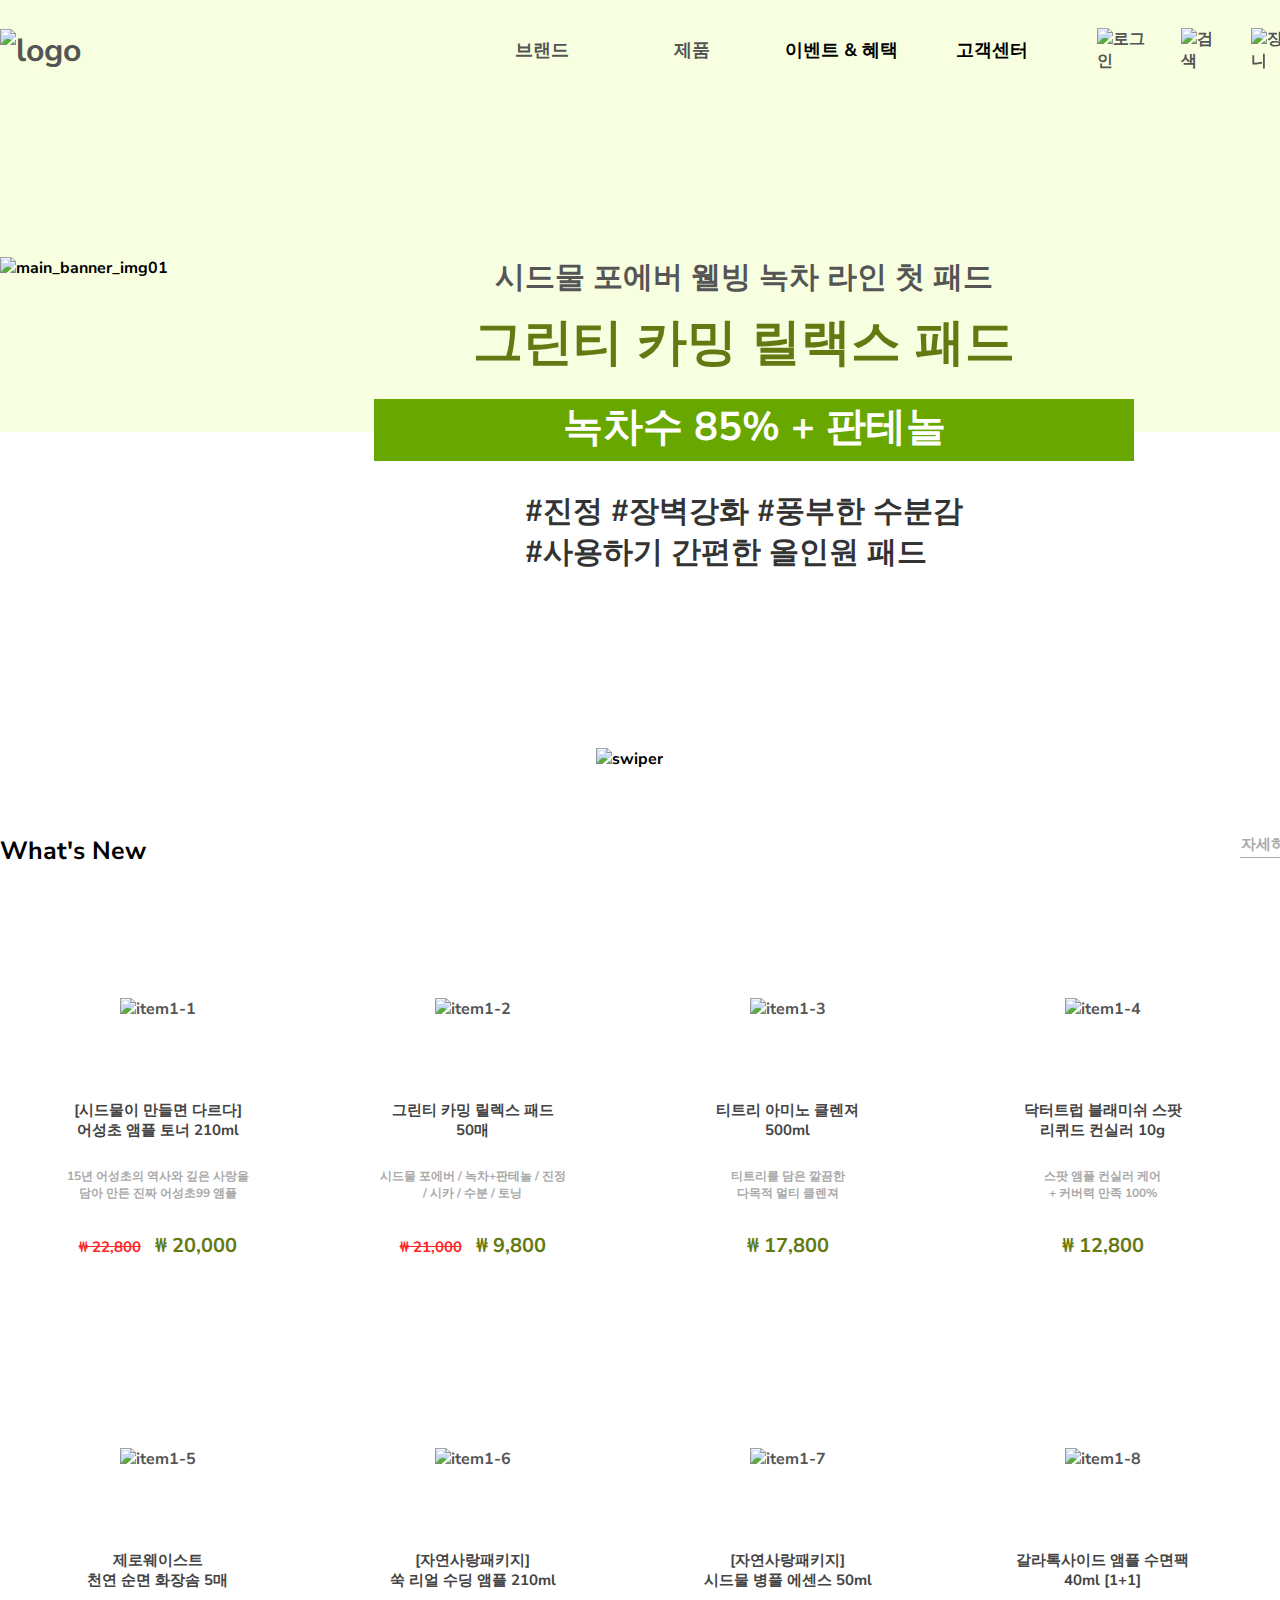
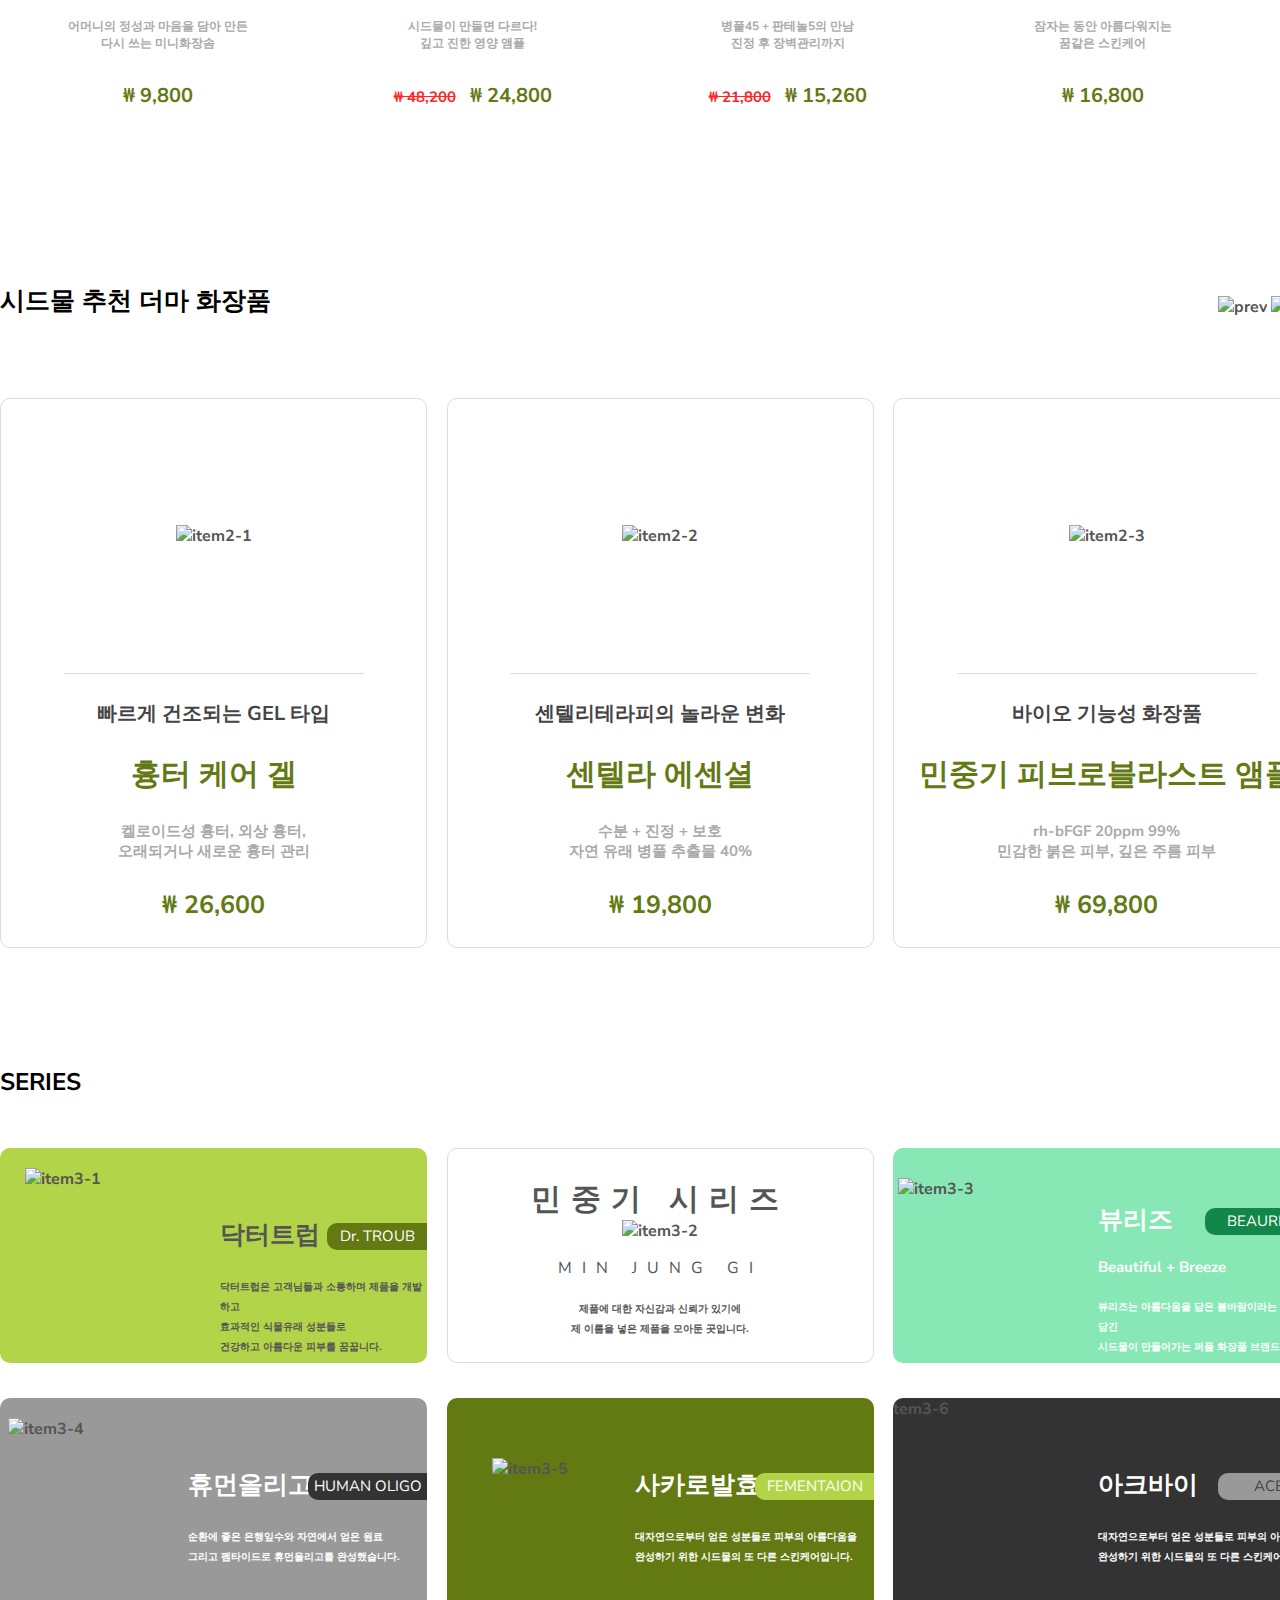
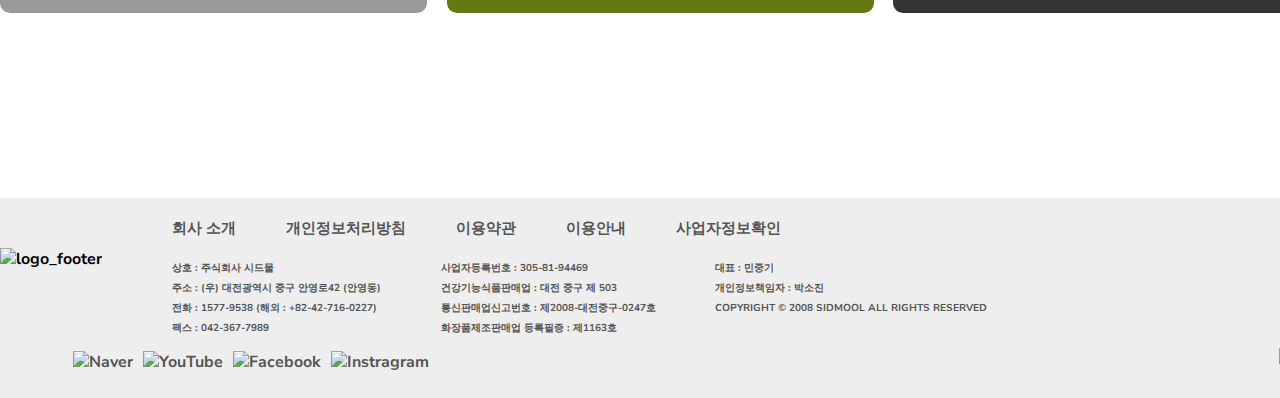
==== commit 129f7109: "Add files via upload" ====
--- a/index.html
+++ b/index.html
@@ -22,14 +22,14 @@
                 <!-- 전체 메인 메뉴 -->
                 <nav>
                     <ul class="gnb">
-                        <li><a href="brand.html">브랜드</a>
+                        <li><a href="sub1_brand.html">브랜드</a>
                             <ul class="submenu">
                                 <li><a href="brand.html">브랜드 소개</a></li>
                                 <li>브랜드 연혁</li>
                                 <li>오시는 길</li>
                             </ul>
                         </li>
-                        <li>제품
+                        <li><a href="sub2_bestnew.html">제품</a>
                             <ul class="submenu">
                                 <li><a href="#">베스트 &amp; 신제품</a></li>
                                 <li><a href="#">스킨케어</a></li>
--- a/css/index.css
+++ b/css/index.css
@@ -87,6 +87,8 @@
 .header_icon a img {
     padding-left: 30px;
 }
+
+/* contents */
 
 .main_banner {
     width: 100%;
@@ -726,6 +728,8 @@
     padding-top: 25px;
 }
 
+/* footer */
+
 footer {
     width: 100%;
     height: 200px;
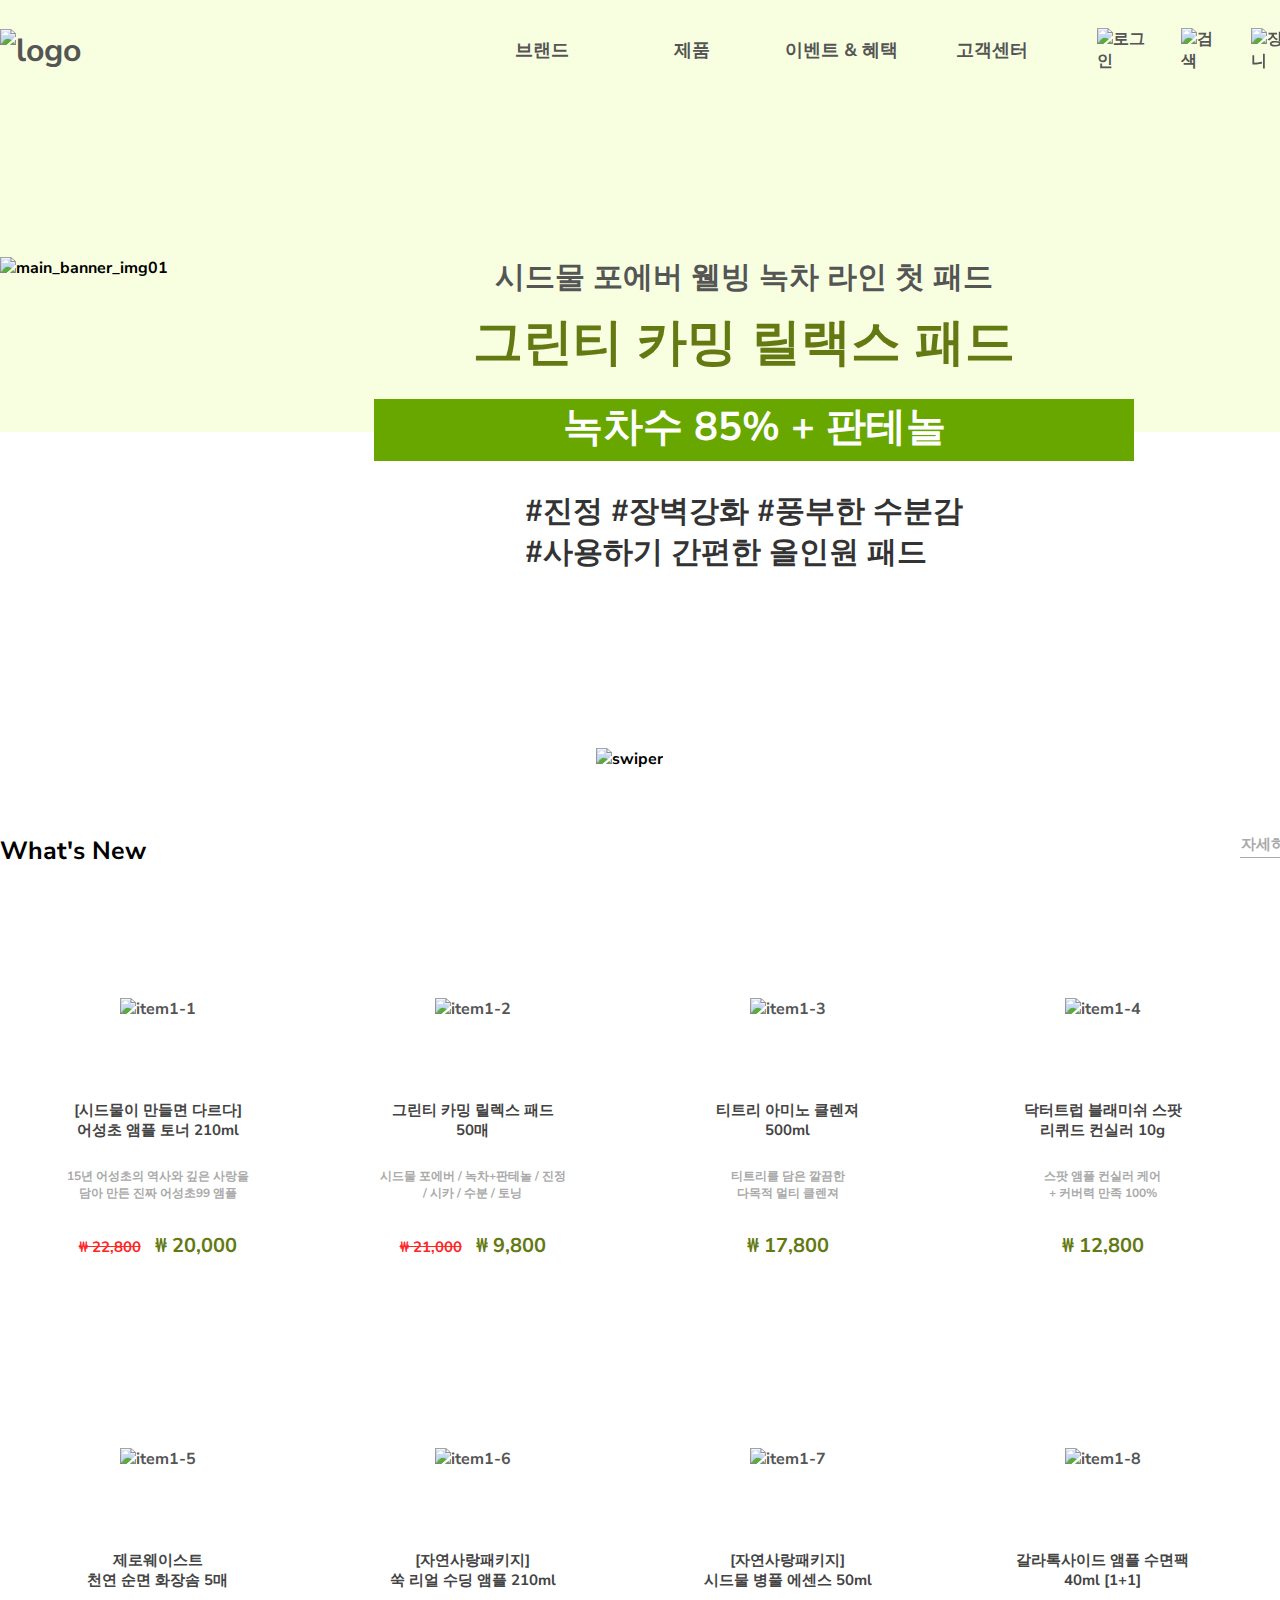
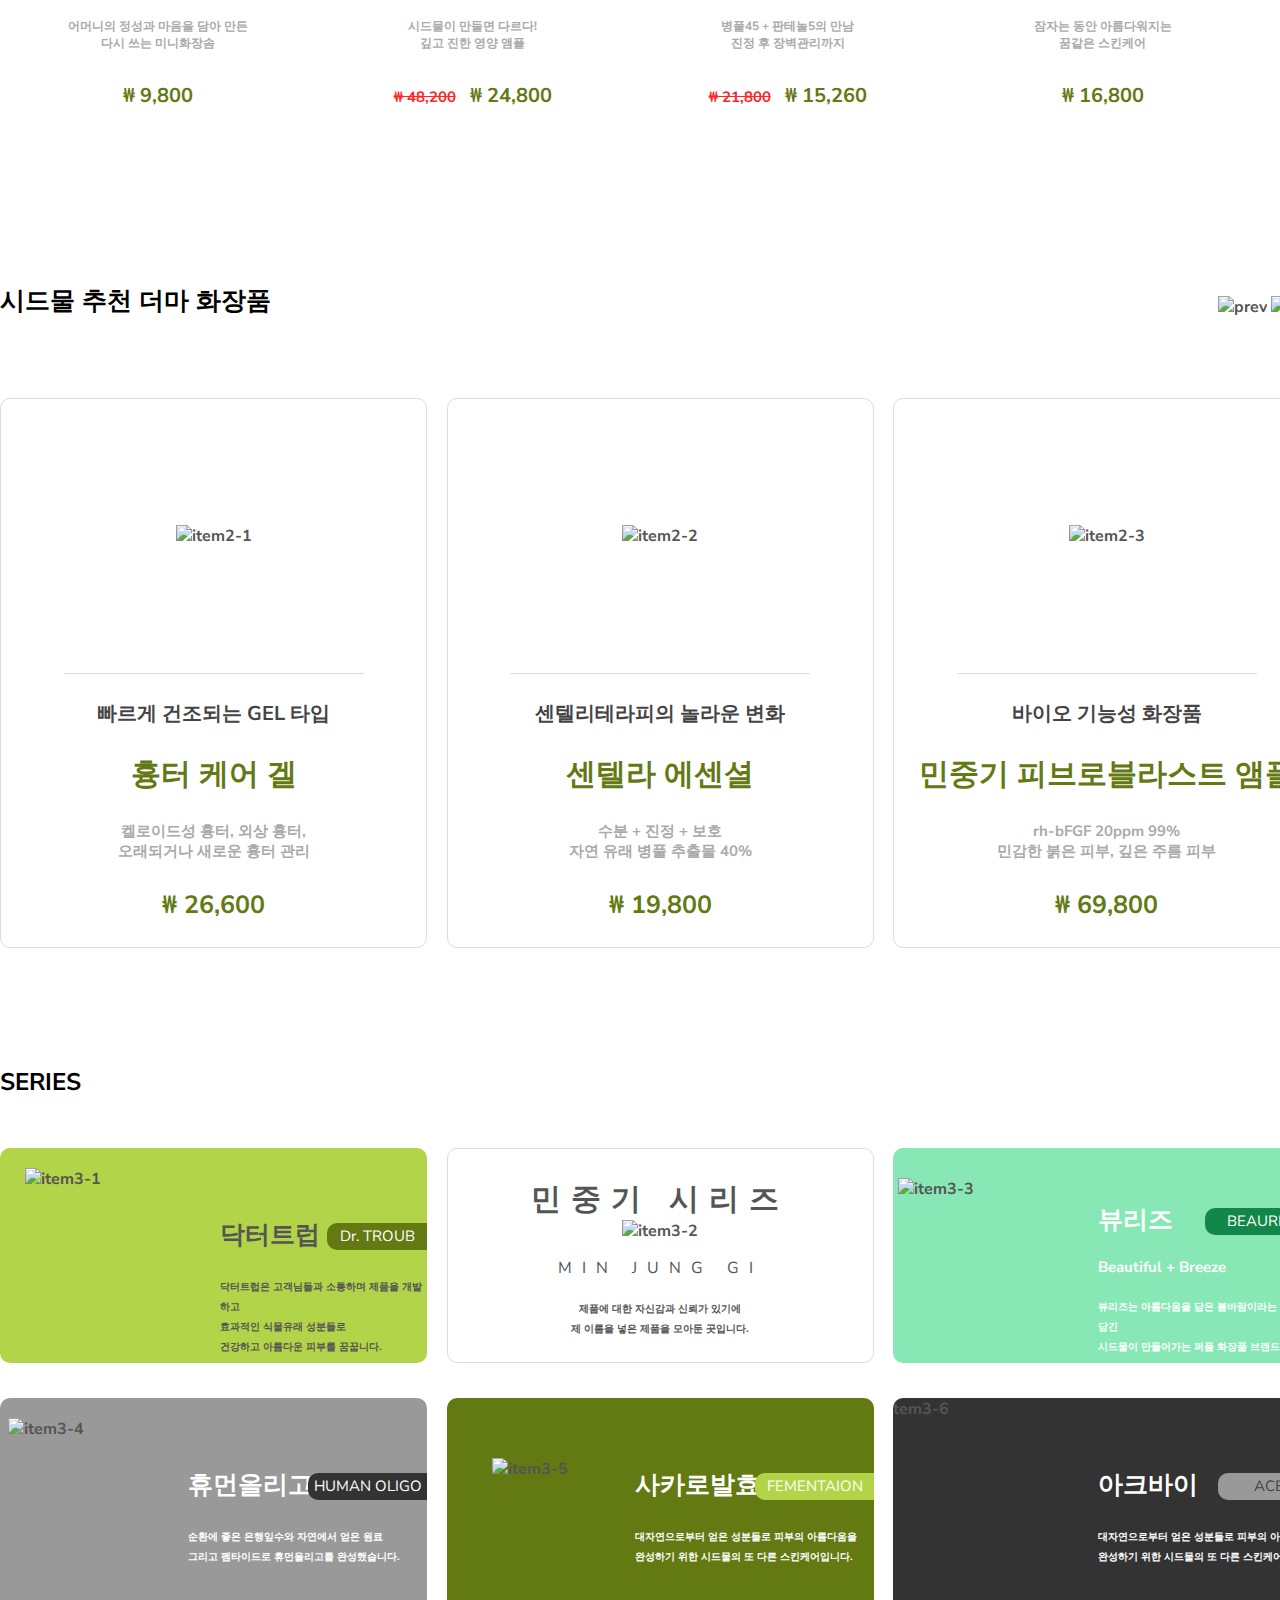
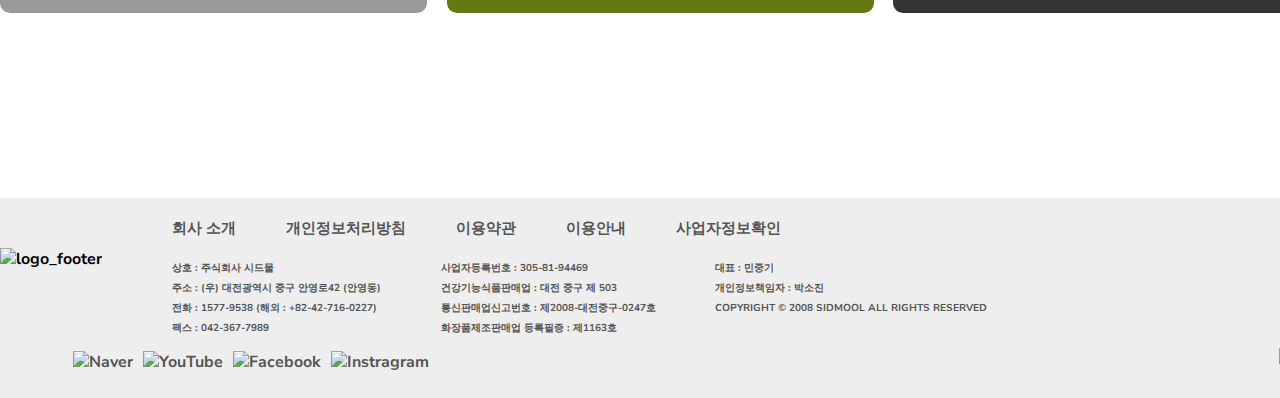
==== commit ba9b2984: "Add files via upload" ====
--- a/index.html
+++ b/index.html
@@ -11,20 +11,19 @@
 <body>
     <div id="wrap">
         <header>
-            <!-- 헤더영역 박스 -->
             <div class="header_box">
-                <!-- 로고 -->
+                <!-- Logo -->
                 <h1>
                     <a href="index.html">
                         <img src="img/Logo.png" alt="logo">
                     </a>
                 </h1>
-                <!-- 전체 메인 메뉴 -->
+                <!-- Main Menu -->
                 <nav>
                     <ul class="gnb">
                         <li><a href="sub1_brand.html">브랜드</a>
                             <ul class="submenu">
-                                <li><a href="brand.html">브랜드 소개</a></li>
+                                <li>브랜드 소개</li>
                                 <li>브랜드 연혁</li>
                                 <li>오시는 길</li>
                             </ul>
@@ -40,13 +39,13 @@
                                 <li><a href="# ">건강식품</a></li>
                             </ul>
                         </li>
-                        <li>이벤트 &amp; 혜택
+                        <li><a href="sub3_event.html">이벤트 &amp; 혜택</a>
                             <ul class="submenu">
                                 <li><a href="#">진행 중인 이벤트</a></li>
                                 <li><a href="#">등급별 할인 &amp; 사은품</a></li>
                             </ul>
                         </li>
-                        <li>고객센터
+                        <li><a href="sub4_notice.html">고객센터</a>
                             <ul class="submenu">
                                 <li><a href="#">공지사항</a></li>
                                 <li><a href="#">FAQ</a></li>
@@ -69,6 +68,7 @@
                 </div>
             </div>
         </header>
+        <!-- Main Banner -->
         <div class="main_banner">
             <div class="main_banner_bg"></div>
             <div class="main_banner_box">
@@ -86,6 +86,7 @@
                 <img src="img/swiper.png" alt="swiper">
             </div>
         </div>
+        <!-- Contents -->
         <div id="contents_wrap">
             <section id="contents1">
                 <div class="contents1_title">
@@ -317,27 +318,18 @@
                 </div>
             </section>
         </div>
+        <!-- Footer -->
         <footer>
             <div class="footer_box">
                 <img src="img/Logo(footer).png" alt="logo_footer">
                 <div class="footer_txt">
                     <div>
                         <ul>
-                            <a href="#">
-                                <li>회사 소개</li>
-                            </a>
-                            <a href="#">
-                                <li>개인정보처리방침</li>
-                            </a>
-                            <a href="#">
-                                <li>이용약관</li>
-                            </a>
-                            <a href="#">
-                                <li>이용안내</li>
-                            </a>
-                            <a href="#">
-                                <li>사업자정보확인</li>
-                            </a>
+                            <li><a href="sub1_brand.html">회사 소개</a></li>
+                            <li><a href="#">개인정보처리방침</a></li>
+                            <li><a href="#">이용약관</a></li>
+                            <li><a href="#">이용안내</a></li>
+                            <li><a href="#">사업자정보확인</a></li>
                         </ul>
                     </div>
                     <div>
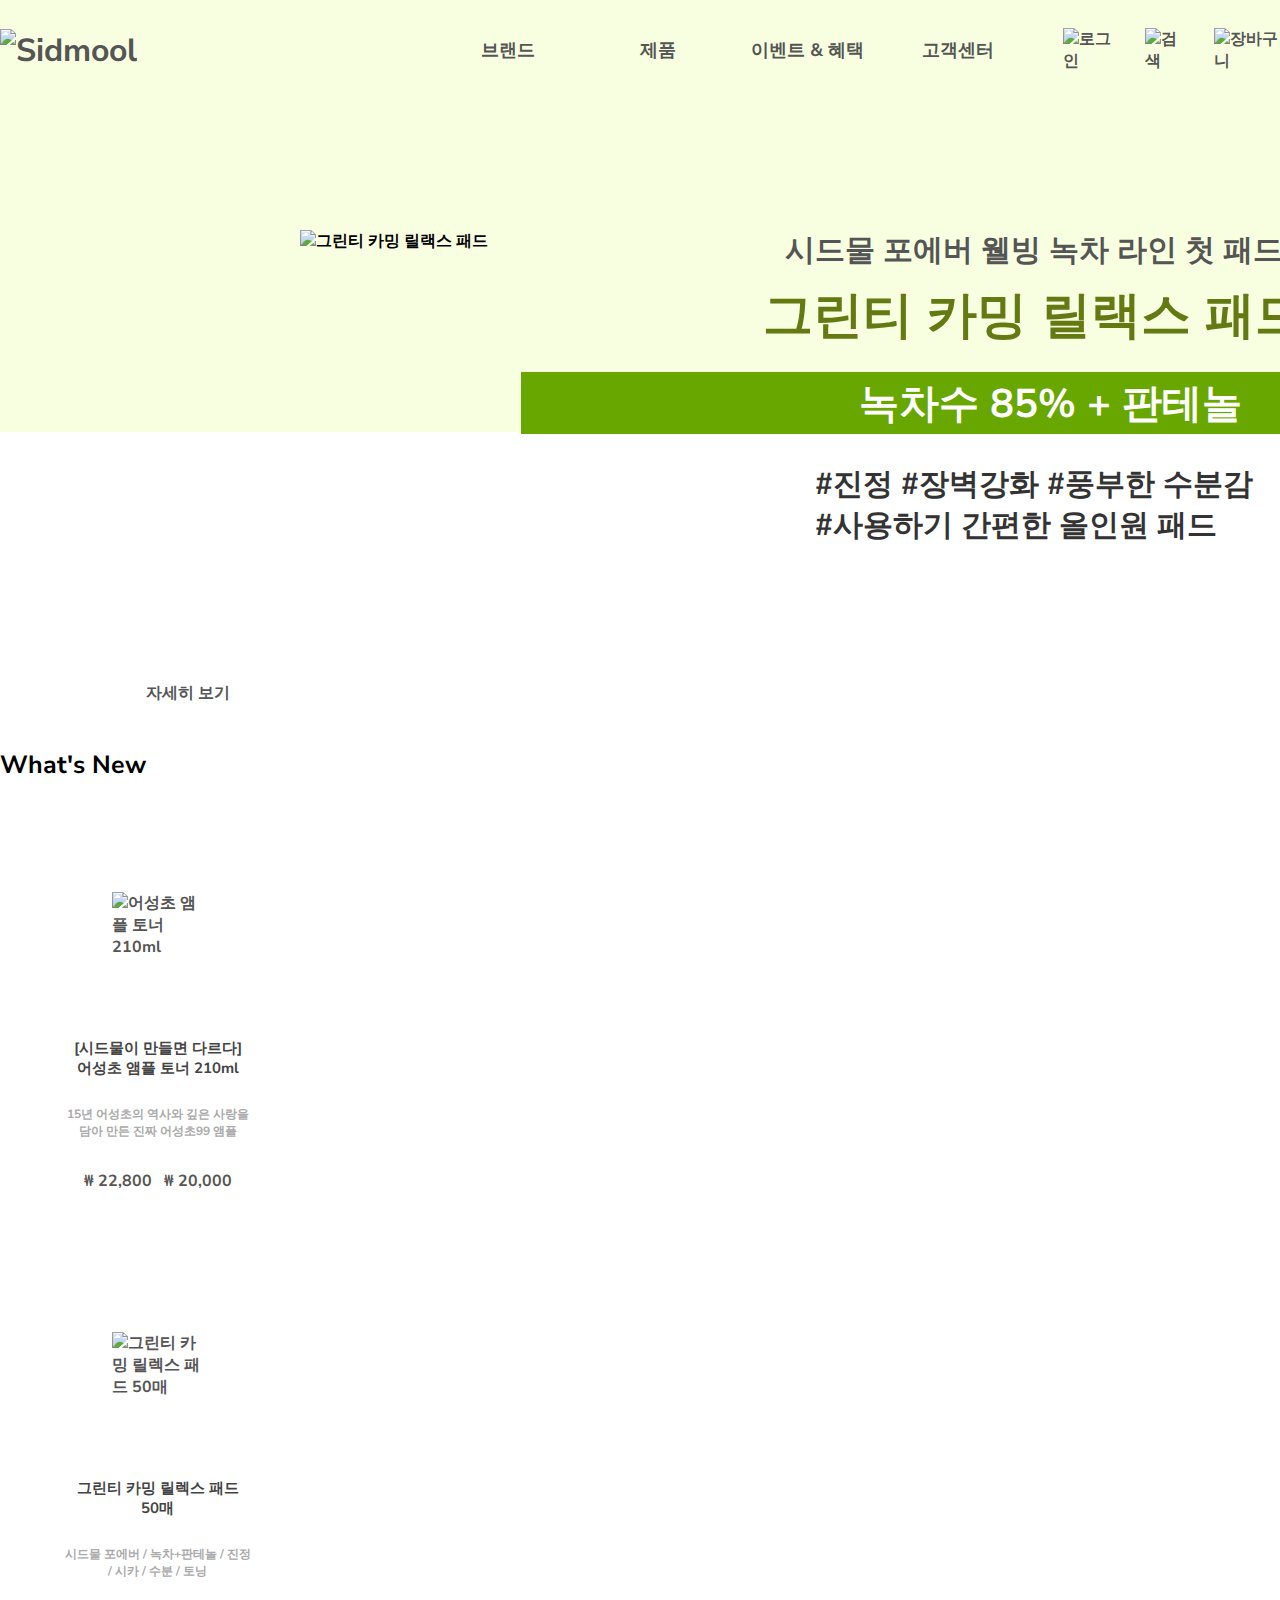
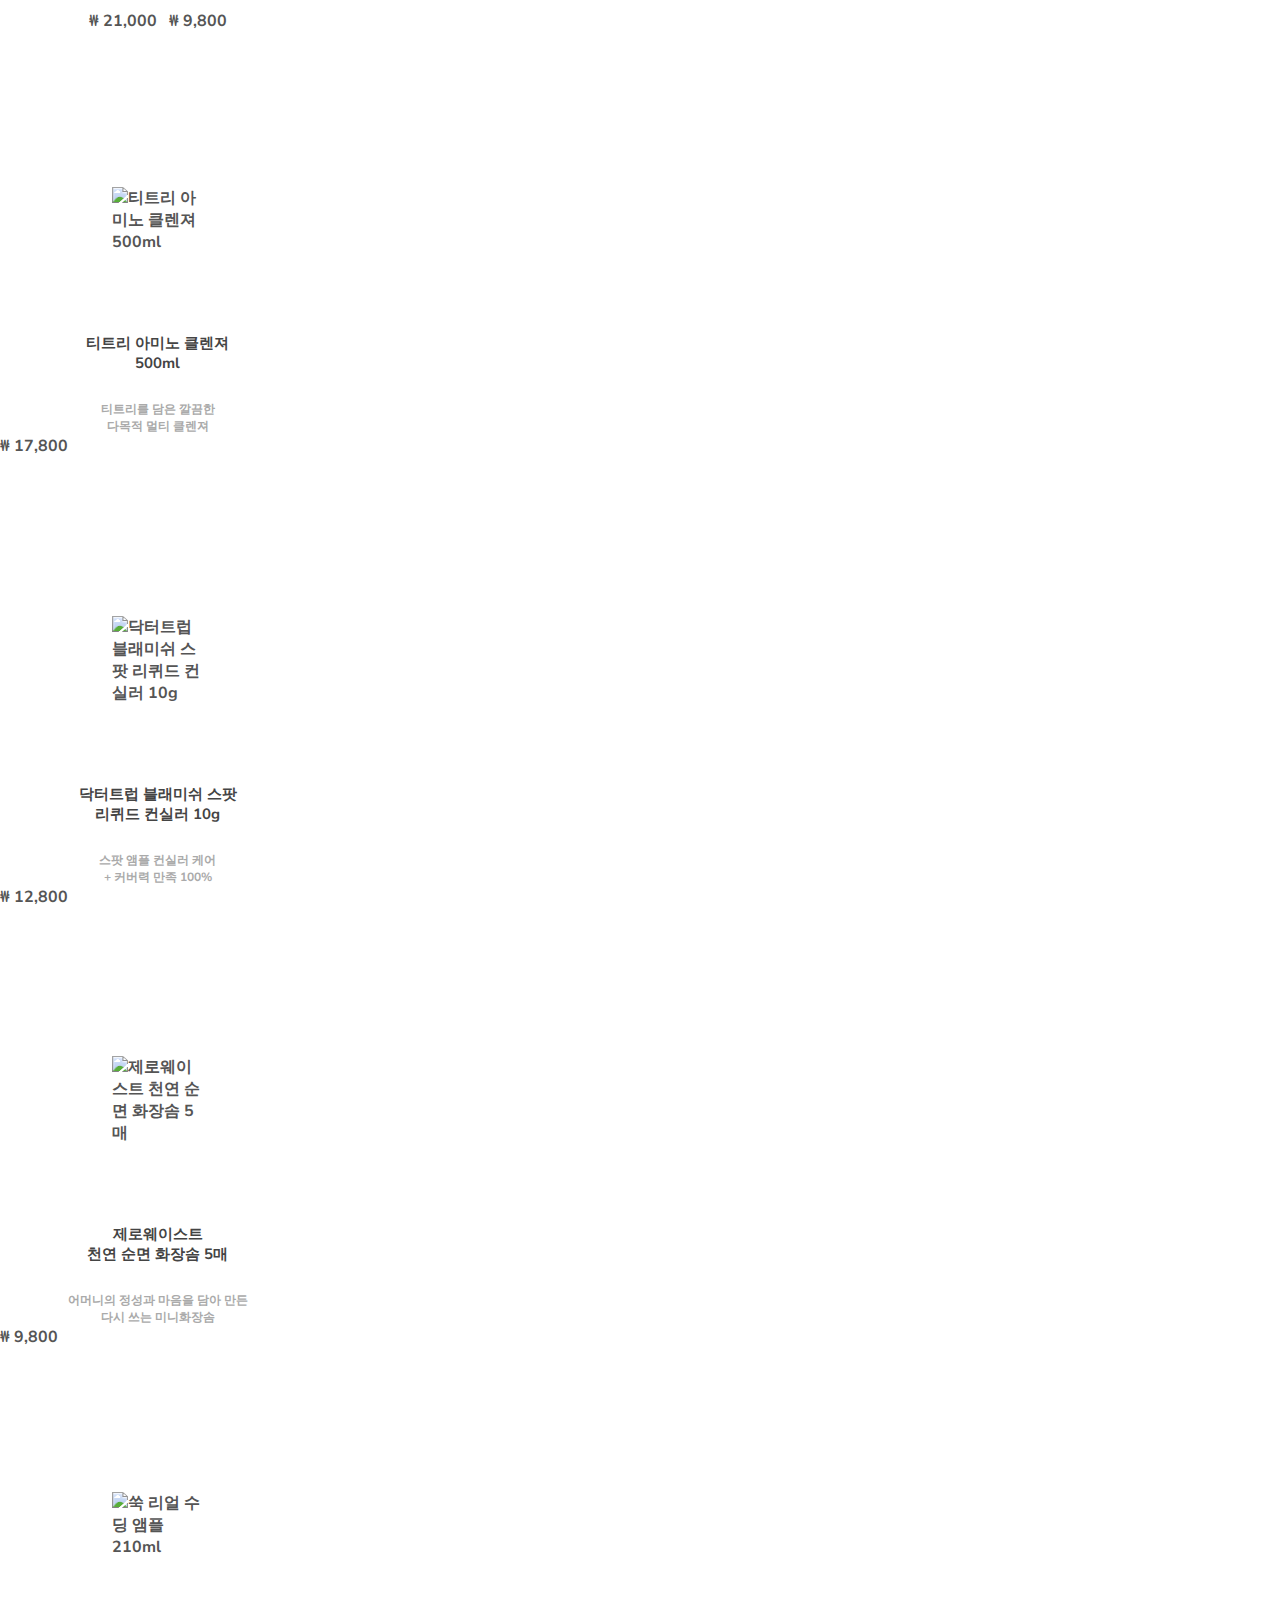
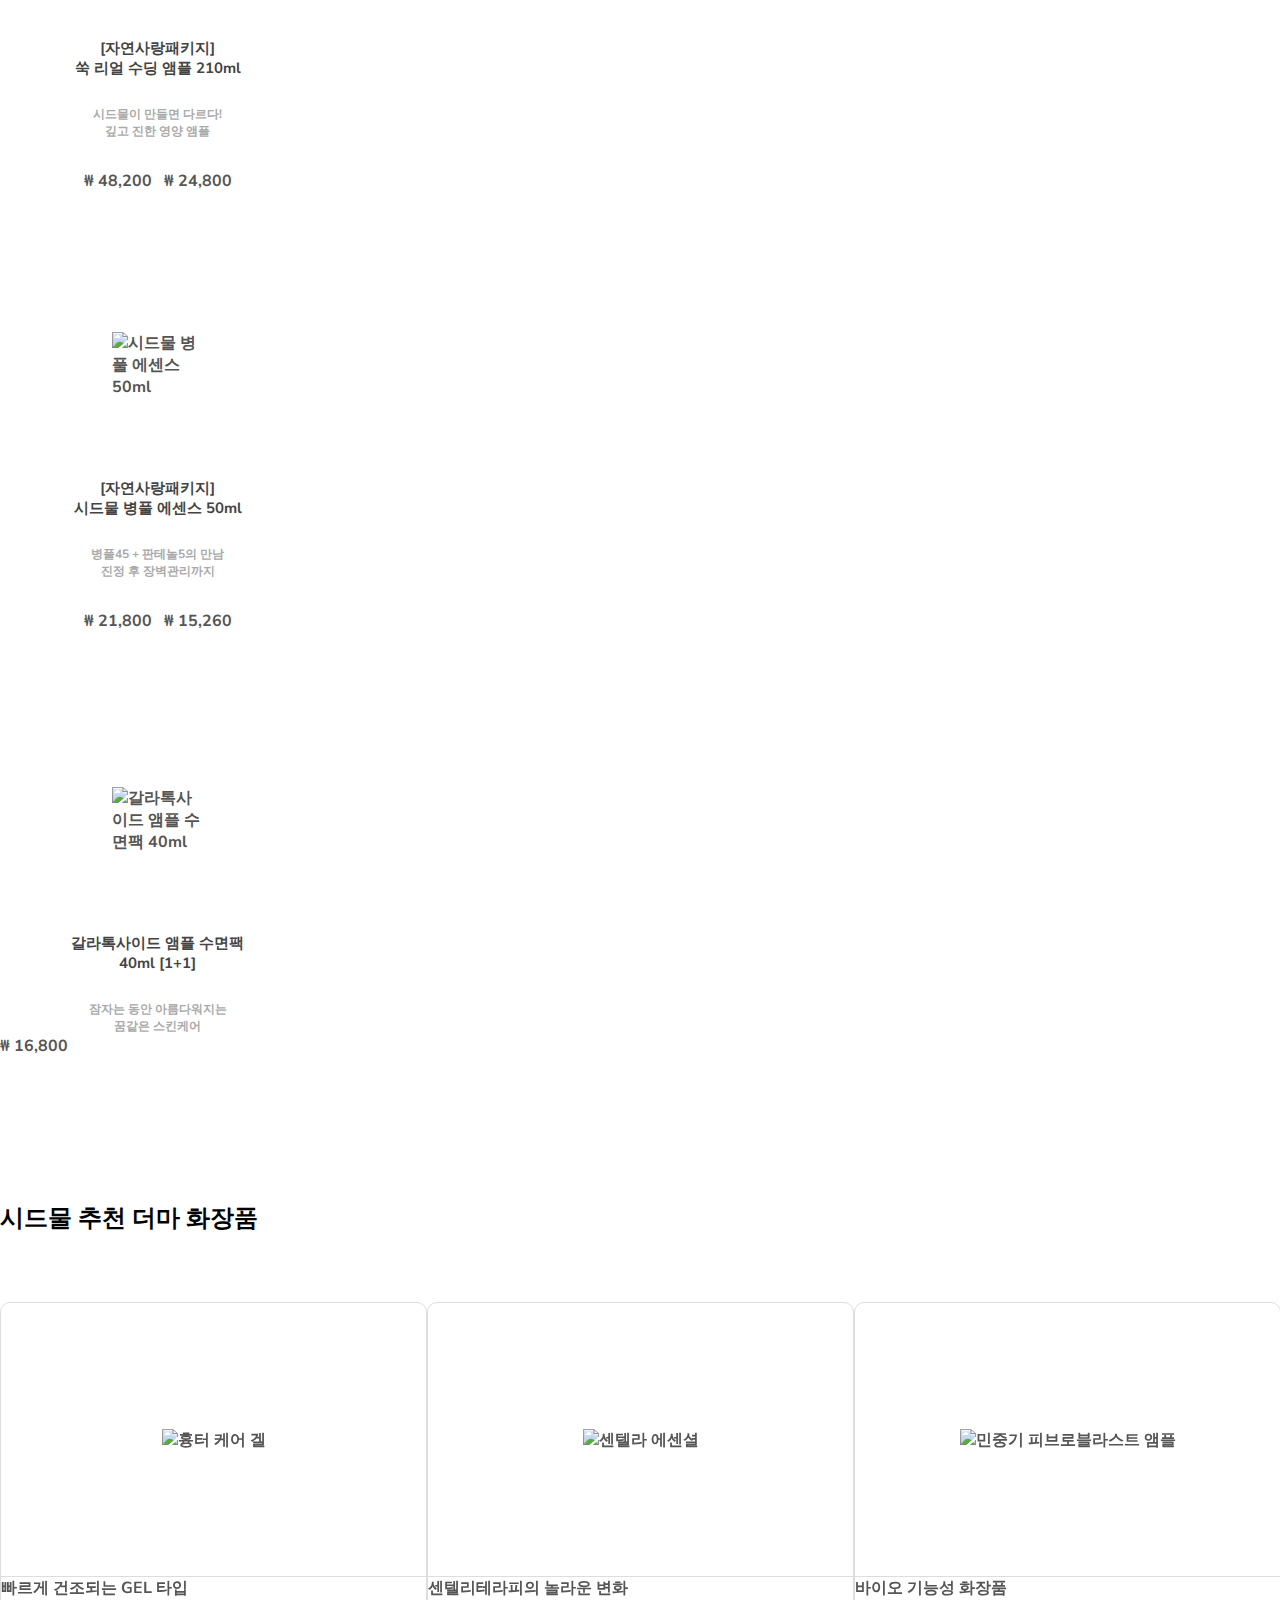
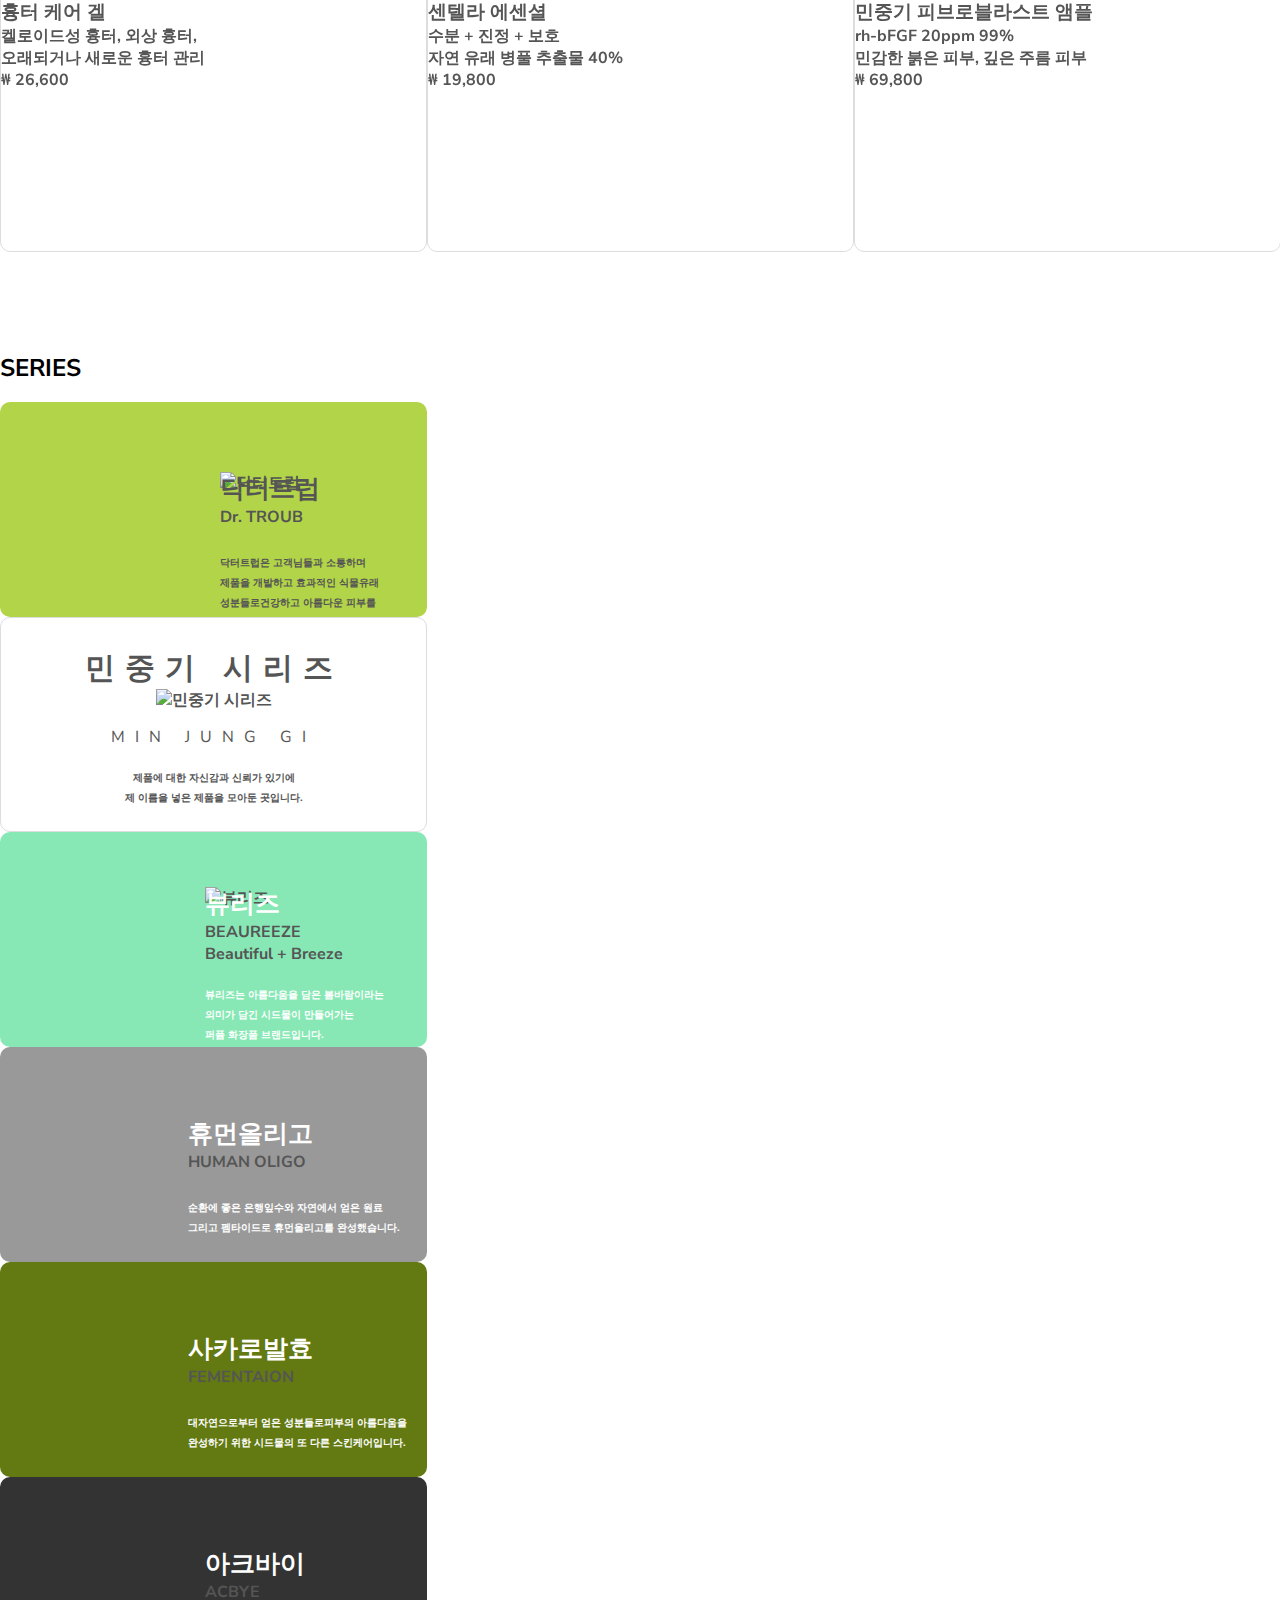
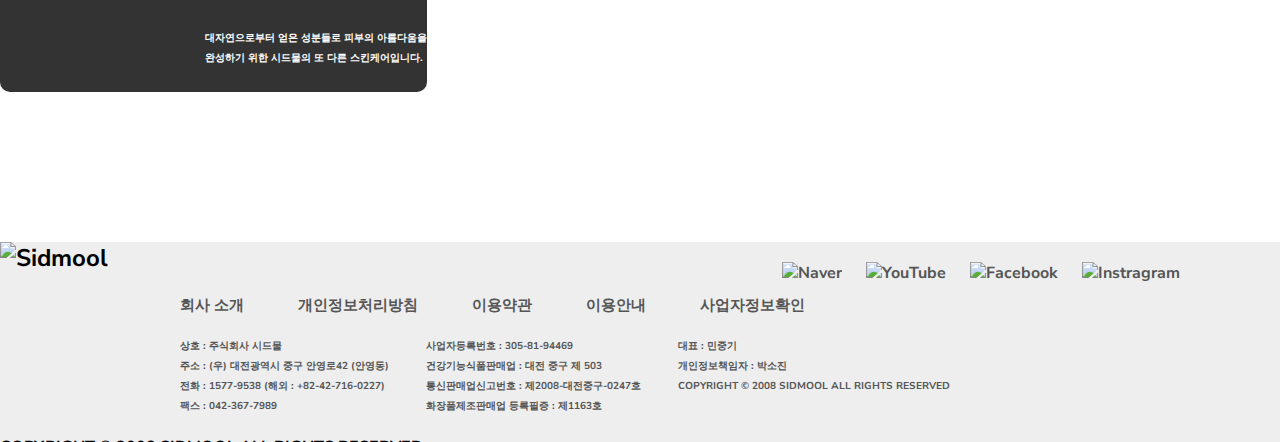
==== commit 11085030: "Add files via upload" ====
--- a/index.html
+++ b/index.html
@@ -1,11 +1,13 @@
 <!DOCTYPE html>
-<html lang="en">
+<html lang="ko">
 <head>
     <meta charset="UTF-8">
     <meta http-equiv="X-UA-Compatible" content="IE=edge">
     <meta name="viewport" content="width=device-width, initial-scale=1.0">
     <title>시드물 - 피부의 고향</title>
+    <link rel="stylesheet" href="swiper/swiper-bundle.css" type="text/css">
     <link rel="stylesheet" href="css/common/reset.css" type="text/css">
+    <link rel="stylesheet" href="css/common/header_footer.css" type="text/css">
     <link rel="stylesheet" href="css/index.css" type="text/css">
 </head>
 <body>
@@ -15,7 +17,7 @@
                 <!-- Logo -->
                 <h1>
                     <a href="index.html">
-                        <img src="img/Logo.png" alt="logo">
+                        <img src="img/Logo.png" alt="Sidmool">
                     </a>
                 </h1>
                 <!-- Main Menu -->
@@ -66,13 +68,28 @@
                         <img src="img/shopping-bag.png" alt="장바구니">
                     </a>
                 </div>
+                <!-- Side Menu (tablet, mobile) -->
+                <div class="sidemenu_wrap">
+                    <button class="sidemenu_open"></button>
+                    <div class="sidemenu">
+                        <button class="sidemenu_close"></button>
+                        <ul class="side_gnb">
+                            <li><a href="sub1_brand.html">브랜드</a></li>
+                            <li><a href="sub2_bestnew.html">제품</a></li>
+                            <li><a href="sub3_event.html">이벤트 &amp; 혜택</a></li>
+                            <li><a href="sub4_notice.html">고객센터</a></li>
+                        </ul>
+                    </div>
+                    
+                </div>
             </div>
         </header>
         <!-- Main Banner -->
-        <div class="main_banner">
-            <div class="main_banner_bg"></div>
+        <section class="main_banner">
+            <div class="main_banner_bg_upper"></div>
+            <div class="main_banner_bg_lower"></div>
             <div class="main_banner_box">
-                <img src="img/main_banner_img01.png" alt="main_banner_img01">
+                <img src="img/main_banner_img01.png" alt="그린티 카밍 릴랙스 패드">
                 <div class="main_banner_txt">
                     <h3>시드물 포에버 웰빙 녹차 라인 첫 패드</h3>
                     <h2>그린티 카밍 릴랙스 패드</h2><br>
@@ -82,176 +99,162 @@
                     <p>&#35;진정 &#35;장벽강화 &#35;풍부한 수분감<br>&#35;사용하기 간편한 올인원 패드</p>
                 </div>                
             </div>
-            <div class="swiper">
-                <img src="img/swiper.png" alt="swiper">
-            </div>
-        </div>
+        </section>
         <!-- Contents -->
-        <div id="contents_wrap">
-            <section id="contents1">
+        <div class="contents_wrap">
+            <section class="contents1">
                 <div class="contents1_title">
                     <h2>What's New</h2>
-                    <div>
-                        <a href="#">자세히 보기</a>
-                    </div>
-                </div>
-                <div class="contents1_items">
-                    <div class="item1-1">
-                        <a href="#">
-                            <img src="img/item1-1.png" alt="item1-1">
+                    <a href="#">자세히 보기</a>
+                </div>
+                <div class="contents1_boxWrap">
+                    <div class="con1_itembox item1-1">
+                        <a href="#">
+                            <img src="img/item1-1.png" alt="어성초 앰플 토너 210ml">
                             <h3>&#91;시드물이 만들면 다르다&#93;<br>어성초 앰플 토너 210ml</h3>
                             <p>15년 어성초의 역사와 깊은 사랑을<br>담아 만든 진짜 어성초99 앰플</p>
-                            <div>
-                                <h5>&#8361; 22,800</h5>
-                                <h4>&nbsp; &#8361; 20,000</h4>
-                            </div>
-                        </a>
-                    </div>
-                    <div class="item1-2">
-                        <a href="#">
-                            <img src="img/item1-2.png" alt="item1-2">
+                            <div class="item1_price_onSale">
+                                <span>&#8361; 22,800</span>
+                                <span>&nbsp; &#8361; 20,000</span>
+                            </div>
+                        </a>
+                    </div>
+                    <div class="con1_itembox item1-2">
+                        <a href="#">
+                            <img src="img/item1-2.png" alt="그린티 카밍 릴렉스 패드 50매">
                             <h3>그린티 카밍 릴렉스 패드<br>50매</h3>
                             <p>시드물 포에버 &#47; 녹차&#43;판테놀 &#47; 진정<br>&#47; 시카 &#47; 수분 &#47; 토닝</p>
-                            <div>
-                                <h5>&#8361; 21,000</h5>
-                                <h4>&nbsp; &#8361; 9,800</h4>
-                            </div>
-                        </a>
-                    </div>
-                    <div class="item1-3">
-                        <a href="#">
-                            <img src="img/item1-3.png" alt="item1-3">
+                            <div class="item1_price_onSale">
+                                <span>&#8361; 21,000</span>
+                                <span>&nbsp; &#8361; 9,800</span>
+                            </div>
+                        </a>
+                    </div>
+                    <div class="con1_itembox item1-3">
+                        <a href="#">
+                            <img src="img/item1-3.png" alt="티트리 아미노 클렌져 500ml">
                             <h3>티트리 아미노 클렌져<br>500ml</h3>
                             <p>티트리를 담은 깔끔한<br>다목적 멀티 클렌져</p>
-                            <h4>&#8361; 17,800</h4>
-                        </a>
-                    </div>
-                    <div class="item1-4">
-                        <a href="#">
-                            <img src="img/item1-4.png" alt="item1-4">
+                            <span class="item1_price">&#8361; 17,800</span>
+                        </a>
+                    </div>
+                    <div class="con1_itembox item1-4">
+                        <a href="#">
+                            <img src="img/item1-4.png" alt="닥터트럽 블래미쉬 스팟 리퀴드 컨실러 10g">
                             <h3>닥터트럽 블래미쉬 스팟<br>리퀴드 컨실러 10g</h3>
                             <p>스팟 앰플 컨실러 케어<br>&#43; 커버력 만족 100%</p>
-                            <h4>&#8361; 12,800</h4>
-                        </a>
-                    </div>
-                    <div class="item1-5">
-                        <a href="#">
-                            <img src="img/item1-5.png" alt="item1-5">
+                            <span class="item1_price">&#8361; 12,800</span>
+                        </a>
+                    </div>
+                    <div class="con1_itembox item1-5">
+                        <a href="#">
+                            <img src="img/item1-5.png" alt="제로웨이스트 천연 순면 화장솜 5매">
                             <h3>제로웨이스트<br>천연 순면 화장솜 5매</h3>
                             <p>어머니의 정성과 마음을 담아 만든<br>다시 쓰는 미니화장솜</p>
-                            <h4>&#8361; 9,800</h4>
-                        </a>
-                    </div>
-                    <div class="item1-6">
-                        <a href="#">
-                            <img src="img/item1-6.png" alt="item1-6">
+                            <span class="item1_price">&#8361; 9,800</span>
+                        </a>
+                    </div>
+                    <div class="con1_itembox item1-6">
+                        <a href="#">
+                            <img src="img/item1-6.png" alt="쑥 리얼 수딩 앰플 210ml">
                             <h3>&#91;자연사랑패키지&#93;<br>쑥 리얼 수딩 앰플 210ml</h3>
                             <p>시드물이 만들면 다르다&#33;<br>깊고 진한 영양 앰플</p>
-                            <div>
-                                <h5>&#8361; 48,200</h5>
-                                <h4>&nbsp; &#8361; 24,800</h4>
-                            </div>
-                        </a>
-                    </div>
-                    <div class="item1-7">
-                        <a href="#">
-                            <img src="img/item1-7.png" alt="item1-7">
+                            <div class="item1_price_onSale">
+                                <span>&#8361; 48,200</span>
+                                <span>&nbsp; &#8361; 24,800</span>
+                            </div>
+                        </a>
+                    </div>
+                    <div class="con1_itembox item1-7">
+                        <a href="#">
+                            <img src="img/item1-7.png" alt="시드물 병풀 에센스 50ml">
                             <h3>&#91;자연사랑패키지&#93;<br>시드물 병풀 에센스 50ml</h3>
                             <p>병풀45 &#43; 판테놀5의 만남<br>진정 후 장벽관리까지</p>
-                            <div>
-                                <h5>&#8361; 21,800</h5>
-                                <h4>&nbsp; &#8361; 15,260</h4>
-                            </div>
-                        </a>
-                    </div>
-                    <div class="item1-8">
-                        <a href="#">
-                            <img src="img/item1-8.png" alt="item1-8">
+                            <div class="item1_price_onSale">
+                                <span>&#8361; 21,800</span>
+                                <span>&nbsp; &#8361; 15,260</span>
+                            </div>
+                        </a>
+                    </div>
+                    <div class="con1_itembox item1-8">
+                        <a href="#">
+                            <img src="img/item1-8.png" alt="갈라톡사이드 앰플 수면팩 40ml">
                             <h3>갈라톡사이드 앰플 수면팩<br>40ml &#91;1&#43;1&#93;</h3>
                             <p>잠자는 동안 아름다워지는<br>꿈같은 스킨케어</p>
-                            <h4>&#8361; 16,800</h4>
+                            <span class="item1_price">&#8361; 16,800</span>
                         </a>
                     </div>
                 </div>
             </section>
-            <section id="contents2">
-                <div class="contents2_title">
-                    <h2>시드물 추천 더마 화장품</h2>
-                    <div>
-                        <a href="#">
-                            <img src="img/prev.png" alt="prev">
-                        </a>
-                        <a href="#">
-                            <img src="img/next.png" alt="next">
-                        </a>
-                    </div>
-                </div>
-                <span class="contents2_items">
-                    <div class="item2-1">
-                        <a href="#">
-                            <div>
-                                <img src="img/item2-1.png" alt="item2-1">
-                            </div>
-                            <div></div>
-                            <div class="item2-1_txt">
-                                <h4>빠르게 건조되는 GEL 타입</h4>
-                                <h3>흉터 케어 겔</h3>
-                                <p>켈로이드성 흉터, 외상 흉터,<br>오래되거나 새로운 흉터 관리</p>
-                                <h5>&#8361; 26,600</h5>
-                            </div>
-                        </a>
-                    </div>
-                    <div class="item2-2">
-                        <a href="#">
-                            <div>
-                                <img src="img/item2-2.png" alt="item2-2">
-                            </div>
-                            <div></div>
-                            <div class="item2-2_txt">
-                                <h4>센텔리테라피의 놀라운 변화</h4>
-                                <h3>센텔라 에센셜</h3>
-                                <p>수분 &#43; 진정 &#43; 보호<br>자연 유래 병풀 추출물 40%</p>
-                                <h5>&#8361; 19,800</h5>
-                            </div>
-                        </a>
-                    </div>
-                    <div class="item2-3">
-                        <a href="#">
-                            <div>
-                                <img src="img/item2-3.png" alt="item2-3">
-                            </div>
-                            <div></div>
-                            <div class="item2-3_txt">
-                                <h4>바이오 기능성 화장품</h4>
-                                <h3>민중기 피브로블라스트 앰플</h3>
-                                <p>rh-bFGF 20ppm 99%<br>민감한 붉은 피부, 깊은 주름 피부</p>
-                                <h5>&#8361; 69,800</h5>
-                            </div>
-                        </a>
-                    </div>
-                </span>
+            <section class="contents2">
+                <div class="swiper mySwiper">
+                    <h2 class="contents2_title">시드물 추천 더마 화장품</h2>
+                    <div class="contents2_items swiper-wrapper">
+                        <div class="item2-1 swiper-slide">
+                            <a href="#">
+                                <div class="item2_imgbox">
+                                    <img src="img/item2-1.png" alt="흉터 케어 겔">
+                                </div>
+                                <div class="item2_txt">
+                                    <p>빠르게 건조되는 GEL 타입</p>
+                                    <h3>흉터 케어 겔</h3>
+                                    <p>켈로이드성 흉터, 외상 흉터,<br>오래되거나 새로운 흉터 관리</p>
+                                    <span>&#8361; 26,600</span>
+                                </div>
+                            </a>
+                        </div>
+                        <div class="item2-2 swiper-slide">
+                            <a href="#">
+                                <div class="item2_imgbox">
+                                    <img src="img/item2-2.png" alt="센텔라 에센셜">
+                                </div>
+                                <div class="item2_txt">
+                                    <p>센텔리테라피의 놀라운 변화</p>
+                                    <h3>센텔라 에센셜</h3>
+                                    <p>수분 &#43; 진정 &#43; 보호<br>자연 유래 병풀 추출물 40%</p>
+                                    <span>&#8361; 19,800</span>
+                                </div>
+                            </a>
+                        </div>
+                        <div class="item2-3 swiper-slide">
+                            <a href="#">
+                                <div class="item2_imgbox">
+                                    <img src="img/item2-3.png" alt="민중기 피브로블라스트 앰플">
+                                </div>
+                                <div class="item2_txt">
+                                    <p>바이오 기능성 화장품</p>
+                                    <h3>민중기 피브로블라스트 앰플</h3>
+                                    <p>rh-bFGF 20ppm 99%<br>민감한 붉은 피부, 깊은 주름 피부</p>
+                                    <span>&#8361; 69,800</span>
+                                </div>
+                            </a>
+                        </div>
+                    </div>
+                    <div class="swiper-button-next"></div>
+                    <div class="swiper-button-prev"></div>
+                </div>
             </section>
-            <section id="contents3">
+            <section class="contents3">
                 <h2 class="contents3_title">SERIES</h2>
-                <div class="contents3_items">
-                    <a href="#">
-                        <div class="item3-1">
-                            <img src="img/item3-1.png" alt="item3-1">
-                            <div>
+                <div class="contents3_boxWrap">
+                    <a href="#">
+                        <div class="con3_itembox item3-1">
+                            <div class="item3-1_imgbox item3_imgbox">
+                                <img src="img/item3-1.png" alt="닥터트럽">
+                            </div>
+                            <div class="item3-1_txtbox item3_txtbox">
                                 <h3>닥터트럽</h3>
-                                <div class="item3-1_txt_box">
-                                    <h4>Dr. TROUB</h4>
-                                </div>
-                                <div>
-                                    닥터트럽은 고객님들과 소통하며 제품을 개발하고<br>효과적인 식물유래 성분들로<br>건강하고 아름다운 피부를 꿈꿉니다.
-                                </div>
-                            </div>
-                        </div>
-                    </a>
-                    <a href="#">
-                        <div class="item3-2">
+                                <h4>Dr. TROUB</h4>
+                                <p>
+                                    닥터트럽은 고객님들과 소통하며<br>제품을 개발하고 효과적인 식물유래<br>성분들로건강하고 아름다운 피부를<br>꿈꿉니다.
+                                </p>
+                            </div>
+                        </div>
+                    </a>
+                    <a href="#">
+                        <div class="con3_itembox item3-2">
                             <h3>민중기 시리즈</h3>
-                            <img src="img/item3-2.png" alt="item3-2">
+                            <img src="img/item3-2.png" alt="민중기 시리즈">
                             <h4>MIN JUNG GI</h4>
                             <p>
                                 제품에 대한 자신감과 신뢰가 있기에<br>제 이름을 넣은 제품을 모아둔 곳입니다.
@@ -259,28 +262,28 @@
                         </div>
                     </a>
                     <a href="#">
-                        <div class="item3-3">
-                            <img src="img/item3-3.png" alt="item3-3">
-                            <div>
+                        <div class="con3_itembox item3-3">
+                            <div class="item3-3_imgbox item3_imgbox">
+                                <img src="img/item3-3.png" alt="뷰리즈">
+                            </div>
+                            <div class="item3-3_txtbox item3_txtbox">
                                 <h3>뷰리즈</h3>
-                                <div class="item3-3_txt_box">
-                                    <h4>BEAUREEZE</h4>
-                                </div>
-                                <h5>Beautiful &#43; Breeze</h5>
-                                <p>
-                                    뷰리즈는 아름다움을 담은 봄바람이라는 의미가 담긴<br>시드물이 만들어가는 퍼퓸 화장품 브랜드입니다.
-                                </p>
-                            </div>
-                        </div>
-                    </a>
-                    <a href="#">
-                        <div class="item3-4">
-                            <img src="img/item3-4.png" alt="item3-4">
-                            <div>
+                                <h4>BEAUREEZE</h4>
+                                <span>Beautiful &#43; Breeze</span>
+                                <p>
+                                    뷰리즈는 아름다움을 담은 봄바람이라는<br>의미가 담긴 시드물이 만들어가는<br>퍼퓸 화장품 브랜드입니다.
+                                </p>
+                            </div>
+                        </div>
+                    </a>
+                    <a href="#">
+                        <div class="con3_itembox item3-4">
+                            <div class="item3-4_imgbox item3_imgbox">
+                                <img src="img/item3-4.png" alt="휴먼올리고">
+                            </div>
+                            <div class="item3-4_txtbox item3_txtbox">
                                 <h3>휴먼올리고</h3>
-                                <div class="item3-4_txt_box">
-                                    <h4>HUMAN OLIGO</h4>
-                                </div>
+                                <h4>HUMAN OLIGO</h4>
                                 <p>
                                     순환에 좋은 은행잎수와 자연에서 얻은 원료<br>그리고 펨타이드로 휴먼올리고를 완성했습니다.
                                 </p>
@@ -288,27 +291,27 @@
                         </div>
                     </a>
                     <a href="#">
-                        <div class="item3-5">
-                            <img src="img/item3-5.png" alt="item3-5">
-                            <div>
+                        <div class="con3_itembox item3-5">
+                            <div class="item3-5_imgbox item3_imgbox">
+                                <img src="img/item3-5.png" alt="사카로발효">
+                            </div>
+                            <div class="item3-5_txtbox item3_txtbox">
                                 <h3>사카로발효</h3>
-                                <div class="item3-5_txt_box">
-                                    <h4>FEMENTAION</h4>
-                                </div>
-                                <p>
-                                    대자연으로부터 얻은 성분들로 피부의 아름다움을<br>완성하기 위한 시드물의 또 다른 스킨케어입니다.
-                                </p>
-                            </div>
-                        </div>
-                    </a>
-                    <a href="#">
-                        <div class="item3-6">
-                            <img src="img/item3-6.png" alt="item3-6">
-                            <div>
+                                <h4>FEMENTAION</h4>
+                                <p>
+                                    대자연으로부터 얻은 성분들로피부의 아름다움을<br>완성하기 위한 시드물의 또 다른 스킨케어입니다.
+                                </p>
+                            </div>
+                        </div>
+                    </a>
+                    <a href="#">
+                        <div class="con3_itembox item3-6">
+                            <div class="item3-6_imgbox item3_imgbox">
+                                <img src="img/item3-6.png" alt="아크바이">
+                            </div>
+                            <div class="item3-6_txtbox item3_txtbox">
                                 <h3>아크바이</h3>
-                                <div class="item3-6_txt_box">
-                                    <h4>ACBYE</h4>
-                                </div>
+                                <h4>ACBYE</h4>
                                 <p>
                                     대자연으로부터 얻은 성분들로 피부의 아름다움을<br>완성하기 위한 시드물의 또 다른 스킨케어입니다.
                                 </p>
@@ -321,18 +324,18 @@
         <!-- Footer -->
         <footer>
             <div class="footer_box">
-                <img src="img/Logo(footer).png" alt="logo_footer">
-                <div class="footer_txt">
-                    <div>
-                        <ul>
-                            <li><a href="sub1_brand.html">회사 소개</a></li>
-                            <li><a href="#">개인정보처리방침</a></li>
-                            <li><a href="#">이용약관</a></li>
-                            <li><a href="#">이용안내</a></li>
-                            <li><a href="#">사업자정보확인</a></li>
-                        </ul>
-                    </div>
-                    <div>
+                <h2 class="footer_logo">
+                    <img src="img/Logo(footer).png" alt="Sidmool">
+                </h2>
+                <div class="footer_txtbox">
+                    <ul class="footer_nav">
+                        <li><a href="sub1_brand.html">회사 소개</a></li>
+                        <li><a href="#">개인정보처리방침</a></li>
+                        <li><a href="#">이용약관</a></li>
+                        <li><a href="#">이용안내</a></li>
+                        <li><a href="#">사업자정보확인</a></li>
+                    </ul>
+                    <div class="footer_txt">
                         <ul>
                             <li>상호 &#58; 주식회사 시드물</li>
                             <li>주소 &#58; &#40;우&#41; 대전광역시 중구 안영로42 &#40;안영동&#41;</li>
@@ -352,7 +355,7 @@
                         </ul>
                     </div>
                 </div>
-                <span class="sns">
+                <div class="sns">
                     <a href="#">
                         <img src="img/n.png" alt="Naver">
                     </a>
@@ -365,14 +368,15 @@
                     <a href="#">
                         <img src="img/instagram.png" alt="Instragram">
                     </a>
-                </span>
-                <span>
-                    <a href="#">
-                        <img src="img/up-arrow.png" alt="top">
-                    </a>
-                </span>
+                </div>
+                <button class="goTop"></button>
+                <span class="mobile_footer_txt">COPYRIGHT &copy; 2008 SIDMOOL ALL RIGHTS RESERVED</span>
             </div>
         </footer>
     </div>
+    <!-- jQuery -->
+    <script src="js/jquery.min.js"></script>
+    <script src="swiper/swiper-bundle.js"></script>
+    <script src="js/index.js"></script>
 </body>
 </html>--- a/css/index.css
+++ b/css/index.css
@@ -1,20 +1,25 @@
 @charset "utf-8";
 
 #wrap {
-    width: 100%;
-    overflow: hidden;
-}
+    max-width: 1920px;
+    width: 100%;
+    overflow: hidden;
+}
+
+/* Header */
 
 header {
+    max-width: 1920px;
     width: 100%;
     height: 100px;
     background-color: #f8ffe0;
     position: fixed;
-    z-index: 99;
+    z-index: 9;
 }
 
 .header_box {
-    width: 1320px;
+    max-width: 1320px;
+    width: 100%;
     height: 100px;
     margin: 0 auto;
     display: flex;
@@ -23,12 +28,16 @@
 }
 
 h1 {
-    width: 204px;
+    width: 193px;
+    height: auto;
 }
 
 header h1 img {
-    width: 193px;
-    height: 52px;
+    width: 100%;
+}
+
+.sidemenu_wrap {
+    display: none;
 }
 
 nav {
@@ -88,26 +97,35 @@
     padding-left: 30px;
 }
 
-/* contents */
+/* Main Banner */
 
 .main_banner {
-    width: 100%;
-    overflow: hidden;
+    max-width: 1920px;
+    width: 100%;
+    height: auto;
+    margin: 0 auto;
+    position: relative;
 }
  
-.main_banner_bg {
+.main_banner_bg_upper {
     width: 100%;
     height: 432px;
     background-color: #f8ffe0;
-    position: relative;   
+}
+
+.main_banner_bg_lower {
+    width: 100%;
+    height: 250px;
 }
 
 .main_banner_box {
-    width: 1320px;
-    overflow: hidden;
+    max-width: 1320px;
+    width: 100%;
+    height: auto;
     margin: 0 auto;
-    position: relative;
-    top: -175px;
+    position: absolute;
+    top: 230px;
+    left: 300px;
 }
 
 .main_banner_box img {
@@ -134,12 +152,13 @@
 }
 
 .banner_txt_box {
-    width: 760px;
+    width: 97%;
     height: 62px;
-    margin-left: 20px;
+    margin-left: 3%;
     background-color: #68a700;
     display: flex;
     justify-content: center;
+    align-items: center;
 }
 
 .banner_txt_box h4 {
@@ -155,22 +174,19 @@
     margin-top: 30px;
 }
 
-.swiper {
-    width: 88px;
-    height: 20px;
+
+/* Contents */
+
+.contents_wrap {
+    max-width: 1320px;
+    width: 100%;
+    overflow: hidden;
     margin: 0 auto;
-} 
-
-#contents_wrap {
-    width: 1320px;
-    overflow: hidden;
-    margin: 0 auto;
-}
-
-#contents1 {
-    width: 100%;
-    overflow: hidden;
-    margin: 0 auto;
+}
+
+.contents1 {
+    width: 100%;
+    overflow: hidden;
 }
 
 .contents1_title, .contents2_title {
@@ -205,6 +221,7 @@
     width: 100%;
     height: 900px;
     display: flex;
+    justify-content: space-between;
     flex-flow: row wrap;
 }
 
@@ -284,41 +301,50 @@
 .item1-7:hover, .item1-8:hover {
     border: 1px solid #ddd;
     border-radius: 10px;
-    box-sizing: border-box;
     transition-duration: 0.5s;
 }
 
-#contents2 {
-    width: 100%;
-    overflow: hidden;
-    margin: 0 auto;
+.contents2 {
+    width: 100%;
+    overflow: hidden;
 }
 
 .contents2_title, .contents3_title {
     width: 100%;
-    height: 100px;
-    margin: 50px auto 30px;
-    display: flex;
-    justify-content: space-between;
-    align-items: flex-end;
+    height: 50px;
+    margin: 100px auto 0;
 }
 
 .contents2_title > h2, .contents3_title > h2 {
     font-size: 25px;
 }
 
-img[alt=prev], img[alt=next] {
-    width: 25px;
-    height: 25px;
+.swiper-button-prev:after, .swiper-button-next:after {
+    display: none;
+}
+
+.swiper-button-prev {
+    width: 30px;
+    height: 30px;
+    background: url(../img/prev.png) no-repeat center;
+    background-size: cover;
+    top: 150px;
+    right: 70px;
+    left: unset;
+}
+
+.swiper-button-next {
+    width: 30px;
+    height: 30px;
+    background: url(../img/next.png) no-repeat center;
+    background-size: cover;
+    top: 150px;
+    right: 0;
 }
 
 .contents2_items {
     width: 100%;
     height: 600px;
-    float: left;
-    display: flex;
-    flex-flow: row wrap;
-    justify-content: space-between;
 }
 
 .item2-1, .item2-2, .item2-3 {
@@ -326,25 +352,25 @@
     height: 550px;
     border: 1px solid #ddd;
     border-radius: 10px;
-    box-sizing: border-box;
     margin-top: 50px;
 }
 
-.item2-1 > a > div:first-of-type,
-.item2-2 > a > div:first-of-type,
-.item2-3 > a > div:first-of-type {
+.item2_imgbox {
     width: 100%;
     height: 50%;
     display: flex;
     justify-content: center;
     align-items: center;
-}
-
-.item2-1 > a > div:nth-child(2), .item2-2 > a > div:nth-child(2),
-.item2-3 > a > div:nth-child(2) {
-    width: 300px;
-    border-bottom: 1px solid #ddd;
-    margin: 0 auto;
+    position: relative;
+}
+
+.item2_imgbox::before {
+    content: '';
+    width: 100%;
+    height: 1px;
+    background: #ddd;
+    position: absolute;
+    bottom: 0;
 }
 
 .item2-1_txt, .item2-2_txt, .item2-3_txt {
@@ -381,30 +407,17 @@
     color: #637912;
 }
 
-.next {
-    position: relative;
-    width: 300px;
-    height: 600px;
-}
-
-.next img {
-    position: relative;
-    top: 284px;
-    left: 30px;
-}
-
 .item2-1:hover, .item2-2:hover,
 .item2-3:hover {
     border: 1px solid #333;
     border-radius: 10px;
-    box-sizing: border-box;
     transition-duration: 0.5s;
 }
 
-#contents3 {
-    width: 100%;
-    overflow: hidden;
-    margin: 0 auto 150px;
+.contents3 {
+    width: 100%;
+    height: auto;
+    margin-bottom: 150px;
 }
 
 .contents3_items {
@@ -425,7 +438,7 @@
     overflow: hidden;
 }
 
-.item3-1 >img {
+.item3-1 > img {
     width: 167px;
     height: 208px;
     position: absolute;
@@ -464,7 +477,7 @@
     text-align: center;
 }
 
-.item3-1 > div > div:last-child {
+.item3-1 > div > p {
     font-size: 10px;
     line-height: 20px;
     color: #555;
@@ -475,7 +488,6 @@
     width: 427px;
     height: 215px;
     border: 1px solid #ddd;
-    box-sizing: border-box;
     border-radius: 10px;
     text-align: center;
 }
@@ -728,18 +740,21 @@
     padding-top: 25px;
 }
 
-/* footer */
+/* Footer */
 
 footer {
+    max-width: 1920px;
     width: 100%;
     height: 200px;
     background-color: #eee;
 }
 
 .footer_box {
-    width: 1320px;
+    max-width: 1320px;
+    width: 100%;
     height: 200px;
     margin: 0 auto;
+    position: relative;
 }
 
 .footer_box > img {
@@ -747,48 +762,51 @@
     margin-top: 50px;
 }
 
-.footer_txt {
-    width: 822px;
-    height: 130px;
-    padding-left: 70px;
-    float: left;
-}
-
-.footer_txt > div:first-of-type ul {
-    display: flex;
-    justify-content: flex-start;
+.footer_txtbox {
+    margin-left: 180px;
+}
+
+.footer_nav {
     padding: 20px 0;
 }
 
-.footer_txt > div:first-of-type ul li {
+.footer_nav li {
+    display: inline-block;
     font-size: 15px;
     color: #555;
     padding-right: 50px;
 }
 
-.footer_txt > div:nth-of-type(2) {
-    width: 815px;
+.footer_txt {
+    width: 70%;
     height: 100px;
     display: flex;
     justify-content: space-between;
 }
 
-.footer_txt > div:nth-of-type(2) li {
+.footer_txt ul li {
     font-size: 10px;
     color: #555;
     line-height: 20px;
 }
 
 .sns {
-    float: left;
-    margin: 20px 0 0 70px;
-}
-
-.sns img {
-    padding: 3px;
-}
-
-.footer_box span:last-of-type {
-    float: right;
-    margin-top: 20px;
-}
+    position: absolute;
+    top: 20px;
+    right: 7%;
+}
+
+.sns a img {
+    padding: 0 10px;
+}
+
+.goTop {
+    width: 32px;
+    height: 32px;
+    border: none;
+    background: url(../img/up-arrow.png) no-repeat center;
+    cursor: pointer;
+    position: absolute;
+    top: 17px;
+    right: 0;
+}
